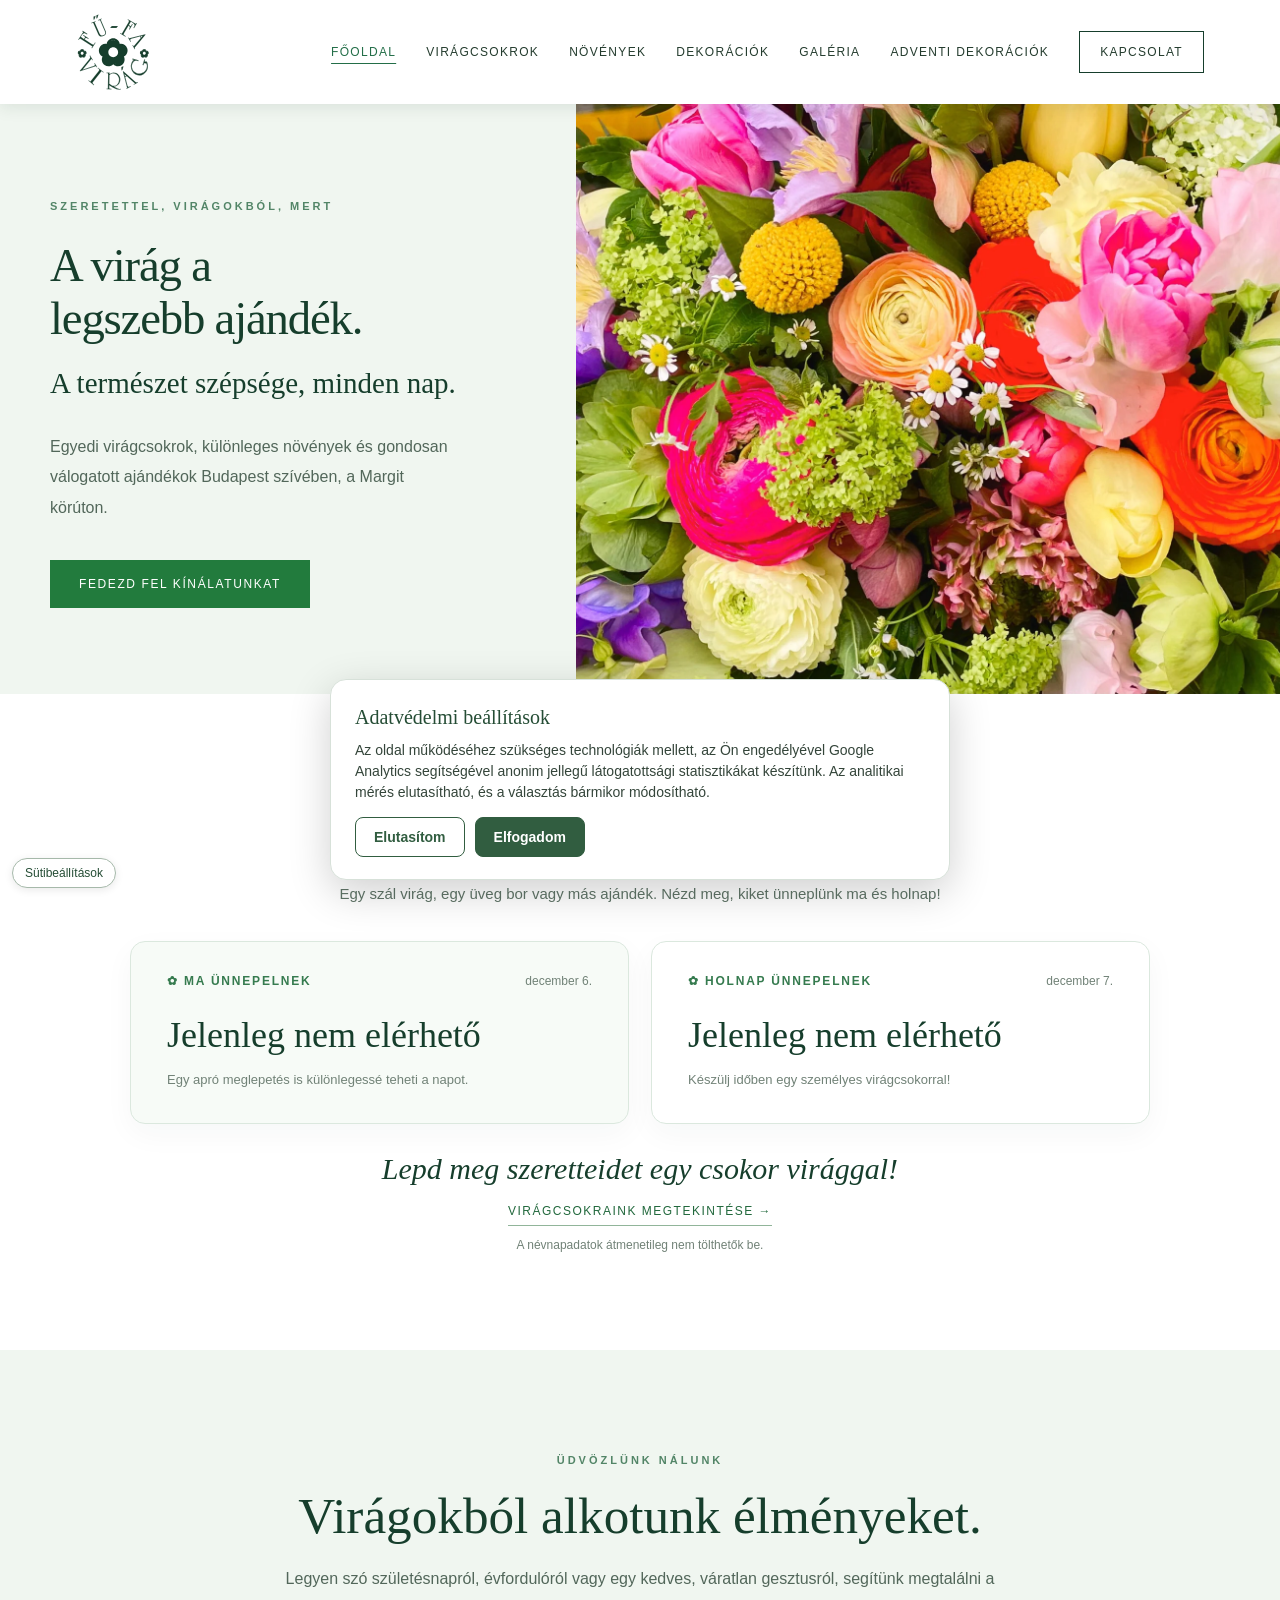
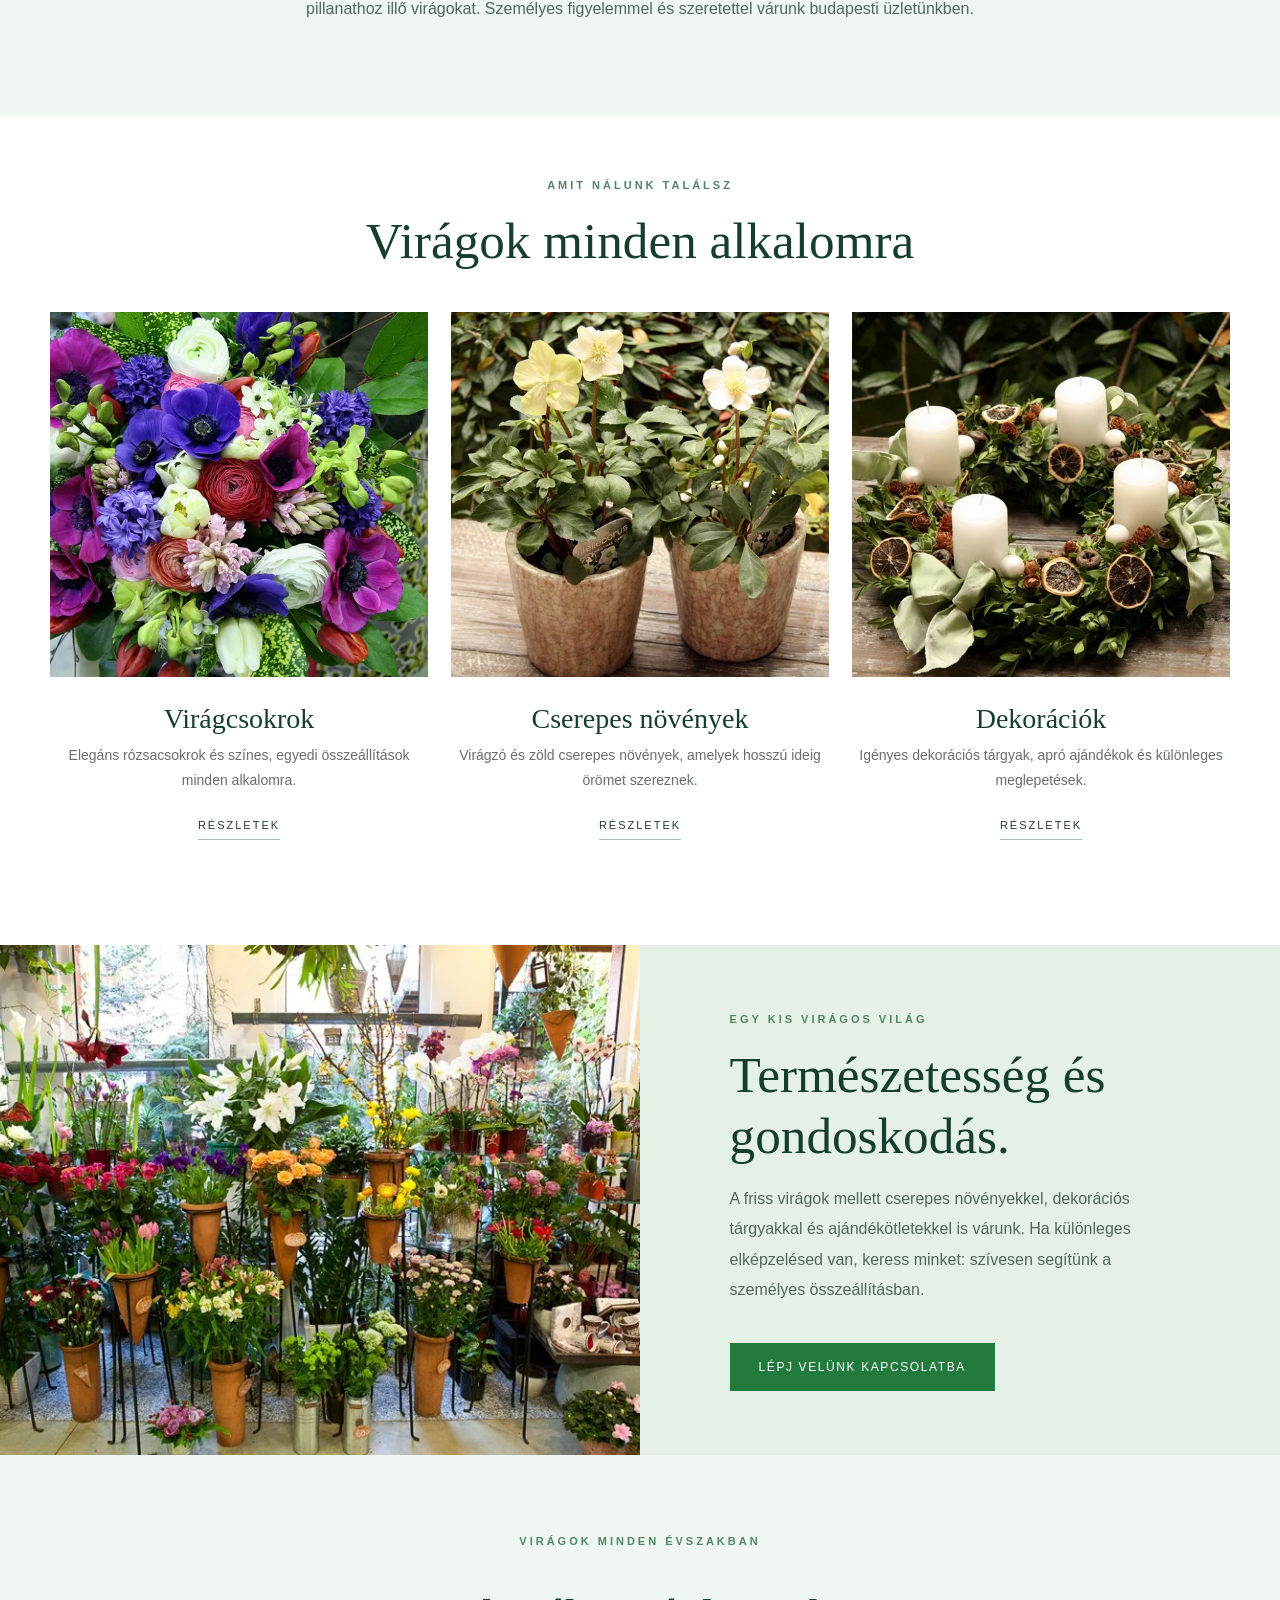
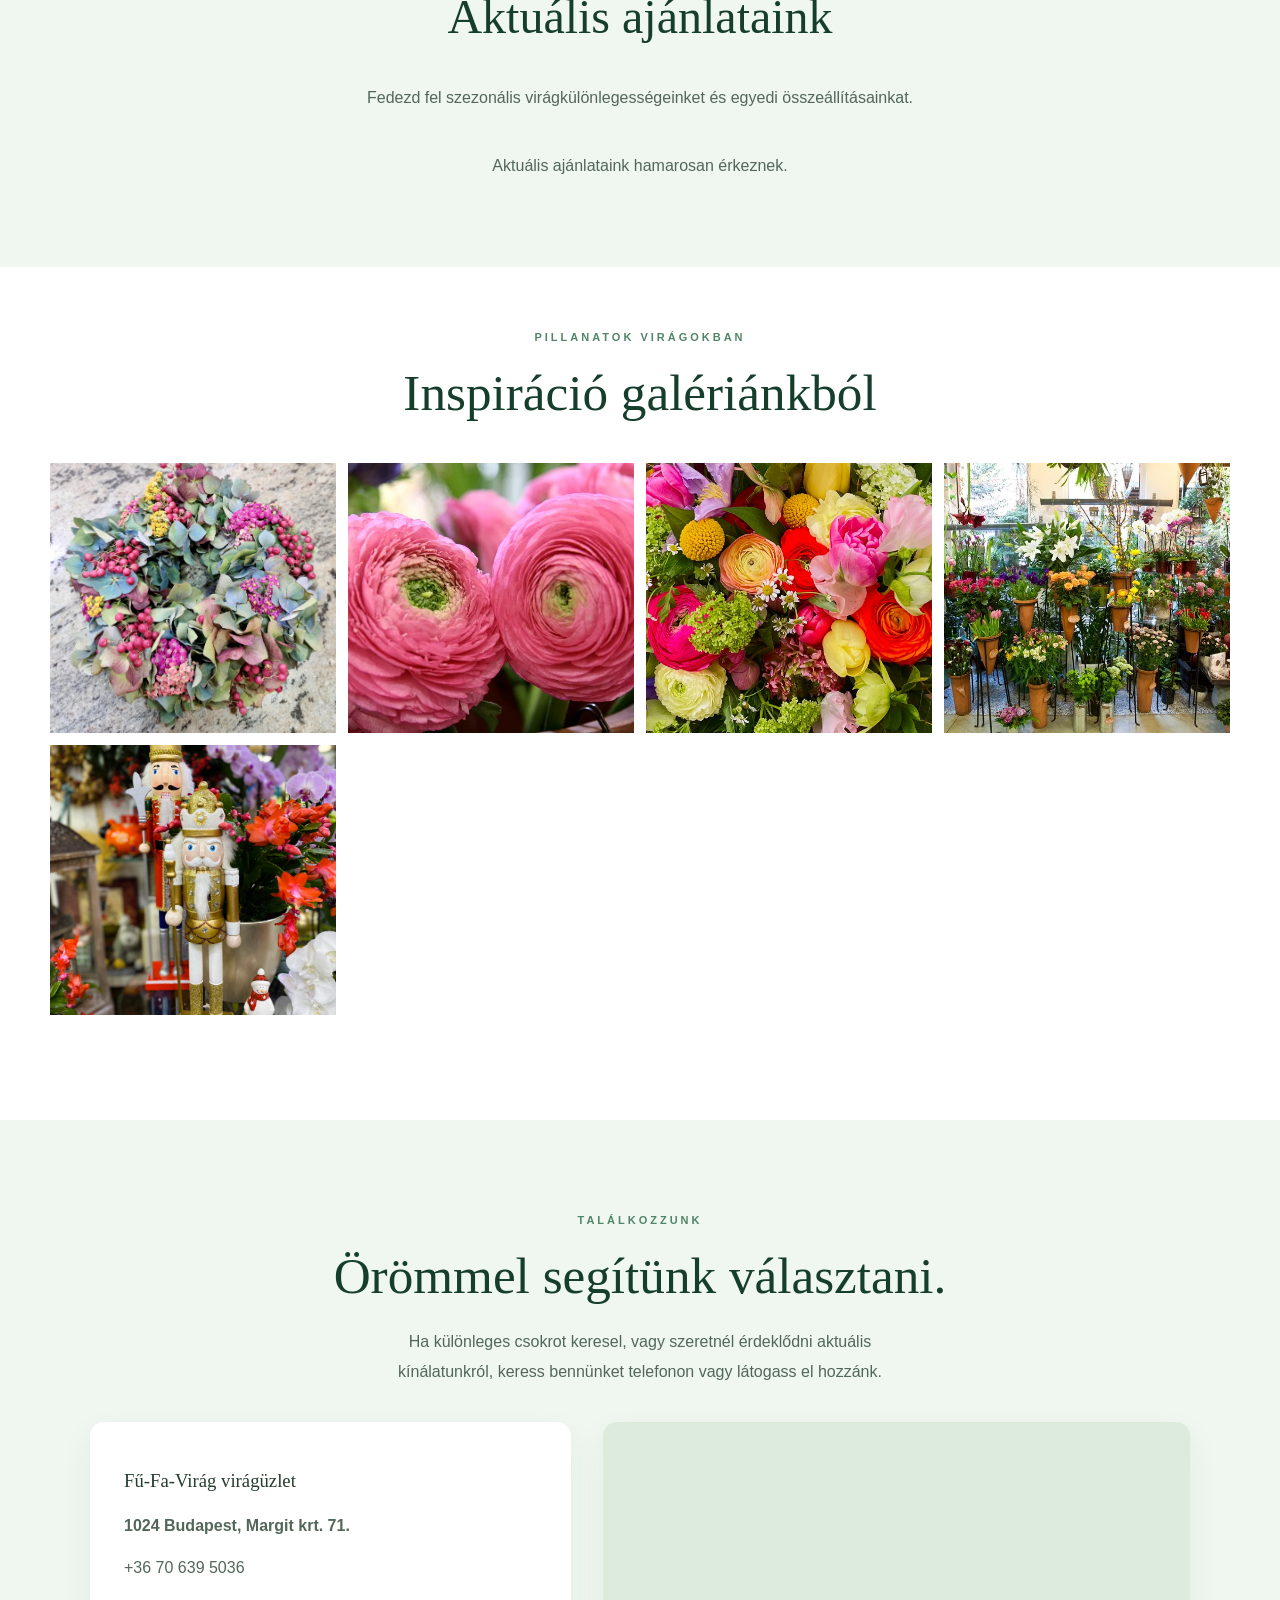
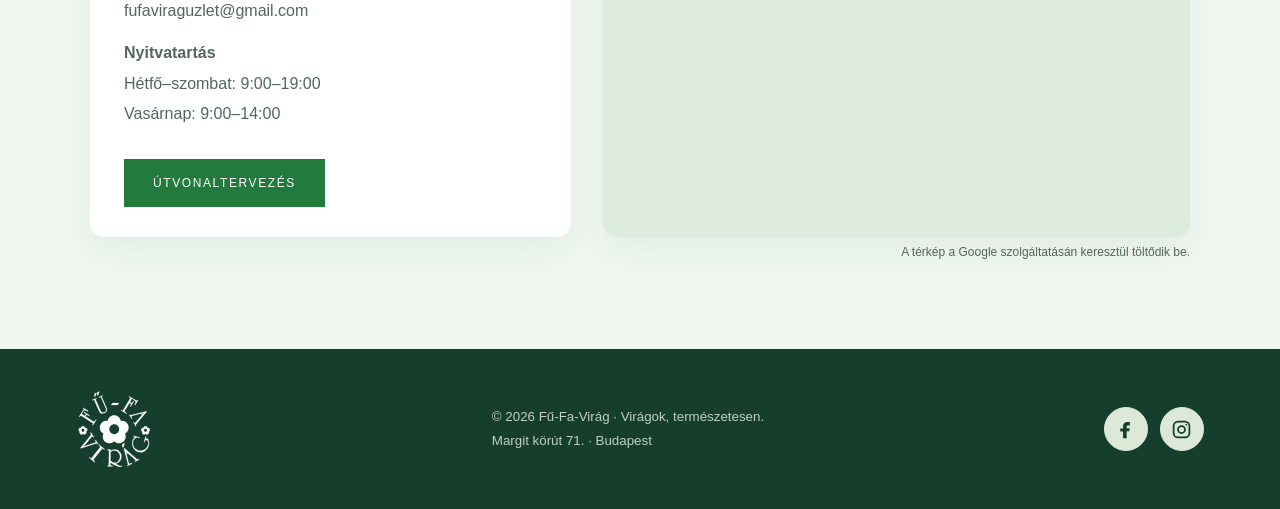
==== index.html @ 879b0e41 "Accept CMS root-relative image paths in gallery and offers" ====
<!DOCTYPE html>

<html lang="hu"><head><meta charset="utf-8"/><meta content="width=device-width,initial-scale=1" name="viewport"/><meta content="Virágüzlet Budapest II. kerületében, a Margit körút 71. alatt. Egyedi virágcsokrok, cserepes virágok és dekorációk a Fű-Fa-Virág üzletben." name="description"/><title>Virágüzlet Budapest II. kerület | Fű-Fa-Virág – Margit körút</title><link href="https://fufavirag.hu/" rel="canonical"/><meta content="index,follow,max-image-preview:large" name="robots"/><meta content="website" property="og:type"><meta content="hu_HU" property="og:locale"/><meta content="Fű-Fa-Virág" property="og:site_name"/><meta content="Virágüzlet Budapest II. kerület | Fű-Fa-Virág – Margit körút" property="og:title"/><meta content="Virágüzlet Budapest II. kerületében, a Margit körút 71. alatt. Egyedi virágcsokrok, cserepes virágok és dekorációk a Fű-Fa-Virág üzletben." property="og:description"/><meta content="https://fufavirag.hu/" property="og:url"/><meta content="https://fufavirag.hu/images/hero.webp" property="og:image"/><meta content="summary_large_image" name="twitter:card"/><style>
:root{--green:#163e2c;--deep:#102d21;--cream:#f7f5ee;--gold:#bda27b;--ink:#24352b}*{box-sizing:border-box}html{scroll-behavior:smooth}body{margin:0;background:var(--cream);color:var(--ink);font-family:Arial,Helvetica,sans-serif}h1,h2,h3{font-family:Georgia,'Times New Roman',serif;font-weight:400}a{color:inherit;text-decoration:none}.wrap{max-width:1180px;margin:auto;padding:0 26px}.top{background:var(--deep);color:#f5f2e9;text-align:center;padding:10px;font-size:11px;letter-spacing:2px;text-transform:uppercase}.nav{display:flex;align-items:center;justify-content:space-between;height:96px;gap:22px}.brand{display:flex;align-items:center;gap:14px}.brand img{height:78px;width:78px;object-fit:contain}.brand span{font-family:Georgia,serif;font-size:22px;letter-spacing:1px;color:var(--green)}.links{display:flex;gap:30px;align-items:center;font-size:12px;letter-spacing:1.3px;text-transform:uppercase}.links a:hover{color:#9b815f}.navcta{border:1px solid var(--green);padding:13px 20px}.hero{min-height:590px;display:grid;grid-template-columns:45% 55%;background:#e8e8dd}.hero-copy{padding:90px max(34px,calc((100vw - 1180px)/2)) 80px max(34px,calc((100vw - 1180px)/2));padding-right:35px;display:flex;flex-direction:column;justify-content:center}.eyebrow{font-size:11px;letter-spacing:3px;text-transform:uppercase;color:#9c805e;font-weight:bold}.hero h1{font-size:clamp(48px,5.3vw,78px);line-height:1.09;margin:25px 0;color:var(--green)}.hero p{line-height:1.9;max-width:410px;color:#5d675f}.btn{display:inline-block;background:var(--green);color:white;padding:17px 29px;font-size:12px;letter-spacing:1.6px;text-transform:uppercase;margin-top:22px;align-self:flex-start}.btn:hover{background:#295b41}.hero-photo{background:url('images/hero.webp') center 48%/cover no-repeat;min-height:590px}.intro{text-align:center;padding:100px 20px 75px;max-width:770px;margin:auto}.intro h2,.sectionhead h2,.about h2,.contact h2{font-size:clamp(36px,4vw,52px);line-height:1.2;color:var(--green);margin:17px 0}.intro p,.about p,.contact p{line-height:1.9;color:#647068}.sectionhead{text-align:center;margin-bottom:40px}.categories{display:grid;grid-template-columns:repeat(3,1fr);gap:23px}.category img{width:100%;height:365px;object-fit:cover}.category h3{font-size:28px;margin:22px 0 8px;color:var(--green)}.category p{font-size:14px;line-height:1.8;color:#667068;margin:0}.category{text-align:center}.category a{display:inline-block;font-size:11px;letter-spacing:2px;text-transform:uppercase;border-bottom:1px solid var(--gold);padding:16px 0 8px;margin-top:10px}.section{padding:60px 0 105px}.about{background:#e7ece5;display:grid;grid-template-columns:1fr 1fr;align-items:center}.about img{width:100%;height:510px;object-fit:cover}.about>div{padding:60px clamp(35px,7vw,125px)}.gallery{display:grid;grid-template-columns:repeat(4,1fr);gap:12px}.gallery img{width:100%;height:270px;object-fit:cover}.contact{background:#f4f0e7;text-align:center;padding:95px 20px}.contact p{max-width:550px;margin:20px auto}.footer{background:var(--deep);color:#e7e9e1;padding:42px 0}.foot{display:flex;align-items:center;justify-content:space-between;gap:20px}.foot img{width:76px;height:76px}.foot small{color:#c1cfc5;line-height:1.8}.mobile{display:none}@media(max-width:850px){.links{display:none}.mobile{display:block;font-size:12px;letter-spacing:1px}.nav{height:78px}.brand img{height:57px;width:57px}.brand span{font-size:19px}.hero{grid-template-columns:1fr}.hero-copy{padding:65px 28px}.hero-photo{min-height:400px;grid-row:1}.categories{grid-template-columns:1fr;gap:45px}.category img{height:360px}.about{grid-template-columns:1fr}.about img{height:350px}.about>div{padding:60px 28px}.gallery{grid-template-columns:repeat(2,1fr)}.gallery img{height:230px}.foot{flex-direction:column;text-align:center}.intro{padding:75px 25px 45px}}@media(max-width:480px){.hero-photo{min-height:310px}.hero h1{font-size:50px}.gallery img{height:160px}.category img{height:290px}}
.contact-details a:not(.btn){text-decoration:underline;text-decoration-color:var(--gold);text-underline-offset:4px}.contact-details .btn{margin-top:8px}.brand img{width:auto;max-width:190px;height:76px}.nav{height:104px}.mobile-menu{display:none}@media(max-width:850px){.mobile-menu{display:block}.mobile{display:none}.mobile-menu summary{cursor:pointer;list-style:none;font-size:13px;letter-spacing:1px;border:1px solid #cad5cb;padding:11px 15px}.mobile-menu summary::-webkit-details-marker{display:none}.mobile-menu .menu-items{position:absolute;right:20px;top:75px;background:#f7f5ee;border:1px solid #d5ddd4;z-index:5;box-shadow:0 14px 24px #102d211c;display:flex;flex-direction:column;padding:18px;gap:18px;font-size:13px;min-width:180px}.brand img{height:63px;max-width:160px}}

/* V4: fehér és lágy zöld arculat */
:root{--cream:#ffffff;--gold:#9bbba0;--ink:#243c2e}
body{background:#ffffff}
header.nav{background:#ffffff}
.hero{background:#f0f6f0}
.hero-copy{background:#f0f6f0}
.eyebrow{color:#528567}
.hero p,.intro p,.about p,.contact p{color:#52675a}
.intro{background:#ffffff}
.section{background:#ffffff}
.about{background:#e5f0e6}
.contact{background:#eff7f0}
.category a{border-bottom-color:#a1c5aa}
.links a:hover{color:#227b3d}
.mobile-menu .menu-items{background:#ffffff}
.btn{background:#227b3d}
.btn:hover{background:#195e30}
.footer{background:#163e2c}

/* V6: kapcsolat és térkép */
.contact{padding:90px 24px;background:#eff7f0}
.contact-layout{max-width:1100px;margin:34px auto 0;display:grid;grid-template-columns:minmax(290px,.9fr) minmax(360px,1.1fr);gap:32px;text-align:left;align-items:stretch}
.contact-card{background:#fff;padding:30px 34px;border-radius:14px;box-shadow:0 12px 35px rgba(22,62,44,.06)}
.contact-card p{margin:12px 0;max-width:none}.contact-card .btn{margin-top:18px}
.map-frame{overflow:hidden;min-height:390px;border-radius:14px;background:#dcebdc;box-shadow:0 12px 35px rgba(22,62,44,.06)}
.map-frame iframe{display:block;width:100%;height:100%;min-height:390px;border:0}
.map-caption{font-size:12px;color:#52675a;margin:8px auto 0;max-width:1100px;text-align:right}
@media(max-width:800px){.contact-layout{grid-template-columns:1fr}.map-frame,.map-frame iframe{min-height:320px}.contact-card{padding:25px}.map-caption{text-align:left}}

/* V11: közösségi kapcsolatok */
.social-links{display:flex;align-items:center;gap:12px;flex-wrap:wrap}
.social-links .social-icon{width:44px;height:44px;border:1px solid #dce9d8;border-radius:50%;display:inline-flex;align-items:center;justify-content:center;background:#dce9d8;color:#163e2c;transition:background .2s,border-color .2s,transform .2s}
.social-links a.social-icon:hover,.social-links a.social-icon:focus-visible{background:#f4faf1;border-color:#f4faf1;transform:translateY(-2px)}
.social-links svg{width:21px;height:21px;fill:currentColor}.social-links .social-pending{opacity:.75;cursor:default}.social-links .social-pending svg{fill:none;stroke:currentColor;stroke-width:1.9;stroke-linecap:round;stroke-linejoin:round}
@media(max-width:850px){.social-links{justify-content:center}}
</style><style>.season-section{background:#f0f6f0;padding:76px 0;text-align:center}.season-section h2{font-size:clamp(32px,4vw,48px);color:#163e2c;font-weight:400}.season-list{display:grid;grid-template-columns:repeat(auto-fit,minmax(240px,1fr));gap:22px;margin-top:30px;text-align:left}.season-item{background:white;border-radius:12px;overflow:hidden;box-shadow:0 8px 24px #163e2c10}.season-item img{width:100%;height:230px;object-fit:cover}.season-item .copy{padding:22px}.season-item h3{font-size:25px;color:#163e2c;margin:0 0 10px}.season-item p{font-size:14px;line-height:1.7;color:#52675a;margin:0}.season-empty{grid-column:1/-1;text-align:center;color:#52675a}.season-subtitle{color:#52675a;line-height:1.7;max-width:650px;margin:0 auto 25px}</style><script type="application/ld+json">{"@context":"https://schema.org","@type":"Florist","name":"Fű-Fa-Virág","url":"https://fufavirag.hu/","image":"https://fufavirag.hu/images/hero.webp","telephone":"+36 70 639 5036","email":"fufaviraguzlet@gmail.com","address":{"@type":"PostalAddress","streetAddress":"Margit körút 71.","addressLocality":"Budapest","postalCode":"1024","addressCountry":"HU"},"openingHoursSpecification":[{"@type":"OpeningHoursSpecification","dayOfWeek":["Monday","Tuesday","Wednesday","Thursday","Friday","Saturday"],"opens":"09:00","closes":"19:00"},{"@type":"OpeningHoursSpecification","dayOfWeek":"Sunday","opens":"09:00","closes":"14:00"}]}</script><style>
/* V14: accessible persistent navigation */
html{scroll-padding-top:118px}body{overflow-x:hidden}
header.nav{position:sticky;top:0;z-index:1000;background:#fff;box-shadow:0 3px 16px rgba(16,45,33,.10);max-width:none;padding-left:max(26px,calc((100vw - 1180px)/2 + 26px));padding-right:max(26px,calc((100vw - 1180px)/2 + 26px))}
header.nav .links a[aria-current="page"]{color:#236e48;text-decoration:underline;text-underline-offset:7px}
.mobile-menu{position:relative}.mobile-menu .menu-items{top:calc(100% + 8px);right:0;max-height:calc(100dvh - 100px);overflow:auto}
.mobile-menu .menu-items a{padding:4px 2px}
.page-hero{background:#edf3ed;text-align:center;padding:75px 24px 65px}.page-hero h1{color:#163e2c;font-size:clamp(40px,5vw,65px);margin:15px 0}.page-hero p{max-width:690px;margin:0 auto;line-height:1.8;color:#52675a}
.page-body{padding-top:70px;padding-bottom:100px}.page-grid{display:grid;grid-template-columns:repeat(2,minmax(0,1fr));gap:30px;align-items:center;margin:0 0 70px}.page-grid img{width:100%;height:390px;object-fit:cover}.page-grid h2{font-size:clamp(30px,4vw,44px);color:#163e2c}.page-grid p{line-height:1.9;color:#52675a}.page-note{background:#e7ece5;padding:35px;margin-top:30px;text-align:center;line-height:1.8}
@media(max-width:850px){html{scroll-padding-top:90px}header.nav{padding-left:20px;padding-right:20px}.page-grid{grid-template-columns:1fr}.page-grid img{height:300px}.page-hero{padding:55px 22px}.page-body{padding-top:45px}}
</style><link href="/favicon-48.png" rel="icon" type="image/png" sizes="48x48"/><link href="/favicon.svg" rel="icon" type="image/svg+xml"/><link href="/favicon.ico" rel="icon" sizes="any"/><link href="/apple-touch-icon.png" rel="apple-touch-icon"/>
<link href="/assets/analytics-consent-v33.css" rel="stylesheet"/>
<script defer="" src="/assets/analytics-consent-v33.js"></script>
<style>

/* V35 – nyitó üzenet és finomított tipográfiai hierarchia */
.hero h1{font-size:clamp(43px,4.9vw,70px);line-height:1.11;margin:25px 0 14px}
/* V39: a másodlagos üzenet a főcím és a leírás közötti méretet kap */
.hero .hero-subheading{font-family:Georgia,'Times New Roman',serif;font-weight:400;font-size:clamp(29px,2.25vw,32px);line-height:1.3;color:var(--green);margin:12px 0 22px}
@media(max-width:480px){.hero h1{font-size:clamp(40px,10vw,49px)}.hero .hero-subheading{font-size:clamp(23px,5.8vw,25px);line-height:1.35;margin:14px 0 20px}}
/* Névnapkalendárium */
.nameday{background:#fff;padding:82px 20px 86px;text-align:center}.nameday .nd-wrap{max-width:1020px;margin:auto}.nameday h2{font-family:Georgia,serif;font-size:clamp(34px,4vw,48px);font-weight:400;color:#163e2c;margin:16px 0}.nameday .nd-lead{color:#607568;font-size:15px;line-height:1.7;margin:0 auto 34px;max-width:610px}.nd-cards{display:grid;grid-template-columns:1fr 1fr;gap:22px;text-align:left}.nd-card{border:1px solid #dbe8de;border-radius:15px;padding:32px 36px;background:#f7fbf7;box-shadow:0 10px 30px rgba(22,62,44,.04)}.nd-card.tomorrow{background:#fff}.nd-kicker{display:flex;justify-content:space-between;align-items:center;gap:12px;color:#367b4f;font-size:12px;font-weight:bold;letter-spacing:1.8px;text-transform:uppercase}.nd-date{color:#718277;font-size:12px;font-weight:normal;letter-spacing:0;text-transform:none}.nd-name{font-family:Georgia,serif;font-size:clamp(27px,3vw,36px);line-height:1.3;color:#163e2c;margin:24px 0 12px}.nd-small{font-size:13px;color:#718277;line-height:1.6}.nd-footer{margin-top:28px;color:#52675a;font-size:14px}.nd-link{display:inline-block;margin-top:18px;color:#21683c;border-bottom:1px solid #91b59a;padding-bottom:7px;font-size:12px;letter-spacing:1.5px;text-transform:uppercase}.nd-footer{font-family:Georgia,serif;font-style:italic;font-size:clamp(22px,3vw,30px);color:#163e2c}.nd-status{margin-top:12px;color:#718277;font-size:12px}@media(max-width:650px){.nameday{padding:65px 22px}.nd-cards{grid-template-columns:1fr;gap:14px}.nd-card{padding:27px 25px}}

/* V36: teljes szélességű, lágy zöld bemutatkozó háttér */
.intro{position:relative;isolation:isolate;background:transparent}
.intro::before{content:"";position:absolute;top:0;bottom:0;left:50%;width:100vw;transform:translateX(-50%);background:#f0f6f0;z-index:-1}

/* V38: balanced two-line hero slogan on desktop and mobile */
.hero h1{font-size:clamp(32px,3.65vw,55px);line-height:1.13;letter-spacing:-.025em;margin:25px 0 14px}
.hero-title-second{white-space:nowrap}
@media(max-width:850px){.hero h1{font-size:clamp(29px,7.8vw,48px)}}
@media(max-width:480px){.hero h1{font-size:clamp(27px,8vw,38px);letter-spacing:-.035em}}

/* V40 – finomabb függőleges ritmus a nyitó szövegek között; a betűméretek változatlanok */
.hero-copy > h1{margin-top:27px;margin-bottom:0}
.hero-copy > .hero-subheading{margin-top:21px;margin-bottom:0}
.hero-copy > p{margin-top:29px;margin-bottom:0}
.hero-copy > .btn{margin-top:37px}
@media(max-width:850px){
  .hero-copy > h1{margin-top:23px;margin-bottom:0}
  .hero-copy > .hero-subheading{margin-top:18px;margin-bottom:0}
  .hero-copy > p{margin-top:24px;margin-bottom:0}
  .hero-copy > .btn{margin-top:30px}
}
</style></meta><link rel="stylesheet" href="assets/seasonal-filter-v42.css"/>
</head><body><header class="wrap nav"><a class="brand" href="/"><img alt="Fű-Fa-Virág új, sötétzöld vektoros logó" src="images/logo.svg"/></a><nav class="links"><a aria-current="page" href="/">Főoldal</a><a href="viragcsokrok.html">Virágcsokrok</a><a href="novenyek.html">Növények</a><a href="dekoraciok.html">Dekorációk</a><a href="galeria.html">Galéria</a><a href="adventi-dekoraciok.html">Adventi dekorációk</a><a class="navcta" href="kapcsolat.html">Kapcsolat</a></nav><details class="mobile-menu"><summary>MENÜ ☰</summary><div class="menu-items"><a aria-current="page" href="/">Főoldal</a><a href="viragcsokrok.html">Virágcsokrok</a><a href="novenyek.html">Növények</a><a href="dekoraciok.html">Dekorációk</a><a href="galeria.html">Galéria</a><a href="adventi-dekoraciok.html">Adventi dekorációk</a><a href="kapcsolat.html">Kapcsolat</a></div></details></header><main><section class="hero" id="kezdolap"><div class="hero-copy"><span class="eyebrow">Szeretettel, virágokból, mert</span><h1>A virág a<br/><span class="hero-title-second">legszebb ajándék.</span></h1><h2 class="hero-subheading">A természet szépsége, minden nap.</h2><p>Egyedi virágcsokrok, különleges növények és gondosan válogatott ajándékok Budapest szívében, a Margit körúton.</p><a class="btn" href="viragcsokrok.html">Fedezd fel kínálatunkat</a></div><div aria-label="Színes virágcsokor a Fű-Fa-Virág kínálatából" class="hero-photo" role="img"></div></section><section aria-labelledby="nd-heading" class="nameday"><div class="nd-wrap"><span class="eyebrow">Egy kedves alkalom minden nap</span><h2 id="nd-heading">Névnapkalendárium</h2><p class="nd-lead">Egy szál virág, egy üveg bor vagy más ajándék. Nézd meg, kiket ünneplünk ma és holnap!</p><div class="nd-cards"><article class="nd-card"><div class="nd-kicker"><span>✿ Ma ünnepelnek</span><span class="nd-date" id="nd-today-date"></span></div><div class="nd-name" id="nd-today-name">Névnap</div><div class="nd-small">Egy apró meglepetés is különlegessé teheti a napot.</div></article><article class="nd-card tomorrow"><div class="nd-kicker"><span>✿ Holnap ünnepelnek</span><span class="nd-date" id="nd-tomorrow-date"></span></div><div class="nd-name" id="nd-tomorrow-name">Névnap</div><div class="nd-small">Készülj időben egy személyes virágcsokorral!</div></article></div><div class="nd-footer">Lepd meg szeretteidet egy csokor virággal!</div><a class="nd-link" href="viragcsokrok.html">Virágcsokraink megtekintése →</a><p aria-live="polite" class="nd-status" id="nd-status" role="status"></p></div></section><section class="intro" id="rolunk"><span class="eyebrow">Üdvözlünk nálunk</span><h2>Virágokból alkotunk élményeket.</h2><p>Legyen szó születésnapról, évfordulóról vagy egy kedves, váratlan gesztusról, segítünk megtalálni a pillanathoz illő virágokat. Személyes figyelemmel és szeretettel várunk budapesti üzletünkben.</p></section><section class="section wrap" id="kinalat"><div class="sectionhead"><span class="eyebrow">Amit nálunk találsz</span><h2>Virágok minden alkalomra</h2></div><div class="categories"><article class="category"><img alt="Színes alkalmi virágcsokor" src="images/bouquet.webp"/><h3>Virágcsokrok</h3><p>Elegáns rózsacsokrok és színes, egyedi összeállítások minden alkalomra.</p><a href="viragcsokrok.html">Részletek</a></article><article class="category"><img alt="Cserepes növények" src="images/plants.webp"/><h3>Cserepes növények</h3><p>Virágzó és zöld cserepes növények, amelyek hosszú ideig örömet szereznek.</p><a href="novenyek.html">Részletek</a></article><article class="category"><img alt="Egyedi dekoráció" src="images/decor.webp"/><h3>Dekorációk</h3><p>Igényes dekorációs tárgyak, apró ajándékok és különleges meglepetések.</p><a href="dekoraciok.html">Részletek</a></article></div></section><section class="about"><img alt="A virágüzlet belső tere" src="images/gallery3.webp"/><div><span class="eyebrow">Egy kis virágos világ</span><h2>Természetesség és gondoskodás.</h2><p>A friss virágok mellett cserepes növényekkel, dekorációs tárgyakkal és ajándékötletekkel is várunk. Ha különleges elképzelésed van, keress minket: szívesen segítünk a személyes összeállításban.</p><a class="btn" href="kapcsolat.html">Lépj velünk kapcsolatba</a></div></section><section class="season-section" id="aktualis"><div class="wrap"><span class="eyebrow" id="offers-eyebrow">Virágok minden évszakban</span><h2 id="offers-heading">Aktuális ajánlataink</h2><p class="season-subtitle" id="offers-subtitle">Fedezd fel szezonális összeállításainkat.</p><div class="season-list" id="season-list"><p>Hamarosan friss ajánlatokkal jelentkezünk.</p></div></div></section><section class="section wrap" id="galeria"><div class="sectionhead"><span class="eyebrow">Pillanatok virágokban</span><h2>Inspiráció galériánkból</h2></div><div class="gallery" id="gallery-items"><img alt="Virágos koszorú" src="images/gallery1.webp"/><img alt="Rózsaszín virágok" src="images/gallery2.webp"/><img alt="Színes virágcsokor" src="images/gallery4.webp"/><img alt="Virágüzletünk" src="images/gallery3.webp"/></div></section><section class="contact" id="kapcsolat"><span class="eyebrow">Találkozzunk</span><h2>Örömmel segítünk választani.</h2><p>Ha különleges csokrot keresel, vagy szeretnél érdeklődni aktuális kínálatunkról, keress bennünket telefonon vagy látogass el hozzánk.</p><div class="contact-layout"><div class="contact-card"><h3>Fű-Fa-Virág virágüzlet</h3><p><strong>1024 Budapest, Margit krt. 71.</strong></p><p><a href="tel:+36706395036">+36 70 639 5036</a></p><p><a href="mailto:fufaviraguzlet@gmail.com">fufaviraguzlet@gmail.com</a></p><p><strong>Nyitvatartás</strong><br/>Hétfő–szombat: 9:00–19:00<br>Vasárnap: 9:00–14:00</br></p><a class="btn" href="https://www.google.com/maps/search/?api=1&amp;query=1024+Budapest+Margit+krt+71" rel="noopener noreferrer" target="_blank">Útvonaltervezés</a></div><div class="map-frame"><iframe allowfullscreen="" loading="lazy" referrerpolicy="no-referrer-when-downgrade" src="https://www.google.com/maps?q=1024%20Budapest%2C%20Margit%20k%C3%B6r%C3%BAt%2071&amp;output=embed" title="Fű-Fa-Virág virágüzlet elhelyezkedése a Google Térképen"></iframe></div></div><div class="map-caption">A térkép a Google szolgáltatásán keresztül töltődik be.</div></section></main><footer class="footer"><div class="wrap foot"><img alt="Fű-Fa-Virág fehér logó" src="images/logo-white.svg"/><small>© 2026 Fű-Fa-Virág · Virágok, természetesen.<br/>Margit körút 71. · Budapest</small><nav aria-label="Közösségi oldalaink" class="social-links"><a aria-label="Fű-Fa-Virág a Facebookon" class="social-icon" href="https://www.facebook.com/share/19NPHHv8TU/" rel="noopener noreferrer" target="_blank" title="Facebook"><svg aria-hidden="true" viewbox="0 0 24 24"><path d="M14.5 3.5c-3.5 0-5.3 1.8-5.3 5.2v2.1H6v3.5h3.2V22h4.1v-7.9h3l.5-3.5h-3.5V9c0-1.1.4-1.6 1.7-1.6h2V3.5h-2.5Z"></path></svg></a><a aria-label="Fű-Fa-Virág az Instagramon" class="social-icon" href="https://www.instagram.com/fufavirag/" rel="noopener noreferrer" target="_blank" title="Instagram – Fű-Fa-Virág"><svg aria-hidden="true" fill="none" stroke="currentColor" stroke-linecap="round" stroke-linejoin="round" stroke-width="2" viewbox="0 0 24 24"><rect fill="none" height="18" rx="5" width="18" x="3" y="3"></rect><circle cx="12" cy="12" fill="none" r="4"></circle><circle cx="17.5" cy="6.5" fill="currentColor" r="1" stroke="none"></circle></svg></a></nav></div></footer><script>
// A tartalom külön JSON fájlokból érkezik. Nem használunk innerHTML-t a szerkesztett szövegekhez.
(function(){
 const safeImage = path => typeof path === 'string' && /^\/?images\/[a-zA-Z0-9_./-]+\.(webp|png|jpg|jpeg)$/i.test(path) && !path.includes('..');
 const el=(tag,cls,text)=>{const n=document.createElement(tag);if(cls)n.className=cls;if(text)n.textContent=text;return n};
 fetch('content/gallery.json', {cache:'no-store'}).then(r=>{if(!r.ok)throw Error('gallery');return r.json()}).then(data=>{
   if(!data||!Array.isArray(data.items))return;const parent=document.getElementById('gallery-items');const fragment=document.createDocumentFragment();
   data.items.slice(0,16).forEach(item=>{if(!safeImage(item.image))return;const img=el('img');img.src=item.image;img.alt=String(item.alt||'Virágkompozíció');img.loading='lazy';fragment.appendChild(img)});
   if(fragment.childNodes.length)parent.replaceChildren(fragment);
 }).catch(()=>{});
 fetch('content/offers.json', {cache:'no-store'}).then(r=>{if(!r.ok)throw Error('offers');return r.json()}).then(data=>{
   if(!data||!Array.isArray(data.items))return;const section=document.getElementById('aktualis');section.hidden=(data.visible===false);if(data.visible===false){document.querySelectorAll('a[href="#aktualis"]').forEach(a=>a.hidden=true);return;}document.getElementById('offers-eyebrow').textContent=String(data.eyebrow||'Virágok minden évszakban');document.getElementById('offers-heading').textContent=String(data.heading||'Aktuális ajánlataink');const subtitle=document.getElementById('offers-subtitle');subtitle.textContent=String(data.subtitle||'');subtitle.hidden=!subtitle.textContent;const parent=document.getElementById('season-list');const fragment=document.createDocumentFragment();
   data.items.filter(item=>item.published===true).slice(0,6).forEach(item=>{
     const card=el('article','season-item');if(safeImage(item.image)){const img=el('img');img.src=item.image;img.alt=String(item.title||'Virágok');img.loading='lazy';card.appendChild(img)}
     const copy=el('div','copy');copy.appendChild(el('h3','',String(item.title||'')));copy.appendChild(el('p','',String(item.description||'')));card.appendChild(copy);fragment.appendChild(card);
   });
   if(fragment.childNodes.length)parent.replaceChildren(fragment);else parent.replaceChildren(el('p','season-empty','Aktuális ajánlataink hamarosan érkeznek.'));
 }).catch(()=>{});
})();
</script><script defer="" src="assets/nevnap-v34.js"></script><script src="assets/seasonal-filter-v42.js"></script></body></html>
---- assets/analytics-consent-v33.css ----
/* Fű-Fa-Virág: adatvédelmi választás */
.ffv-consent-panel{position:fixed;z-index:2147483640;bottom:20px;left:20px;right:20px;max-width:620px;margin:auto;background:#fff;color:#26372d;border:1px solid #d7e1d9;border-radius:16px;box-shadow:0 12px 42px rgba(0,0,0,.19);padding:22px 24px;font:inherit;line-height:1.5}
.ffv-consent-panel[hidden]{display:none!important}
.ffv-consent-panel h2{font-size:20px;margin:0 0 8px;color:#254d35}
.ffv-consent-panel p{font-size:14px;margin:0 0 14px;color:#34453a}
.ffv-consent-actions{display:flex;gap:10px;flex-wrap:wrap}
.ffv-consent-actions button{cursor:pointer;border-radius:8px;padding:11px 18px;font-size:14px;font-weight:600;border:1px solid #315d40;background:white;color:#315d40}
.ffv-consent-actions button.ffv-accept{background:#315d40;color:white}
.ffv-consent-settings{position:fixed;z-index:2147483630;bottom:12px;left:12px;border:1px solid #a6b9aa;border-radius:50px;background:white;color:#254d35;font-size:12px;padding:7px 12px;cursor:pointer;box-shadow:0 2px 8px rgba(0,0,0,.09)}
@media(max-width:640px){.ffv-consent-panel{left:10px;right:10px;bottom:12px;padding:18px}.ffv-consent-actions button{flex:1 1 130px}}
---- assets/seasonal-filter-v42.css ----
/* V42 */
.v18-product[hidden], a[hidden]{display:none!important}.v42-empty{padding:2rem 0;text-align:center;color:#607267}.v42-test-date{position:fixed;bottom:12px;left:12px;z-index:9999;background:#21583f;color:white;border-radius:8px;padding:7px 12px;font:13px system-ui;box-shadow:0 2px 12px #0003}
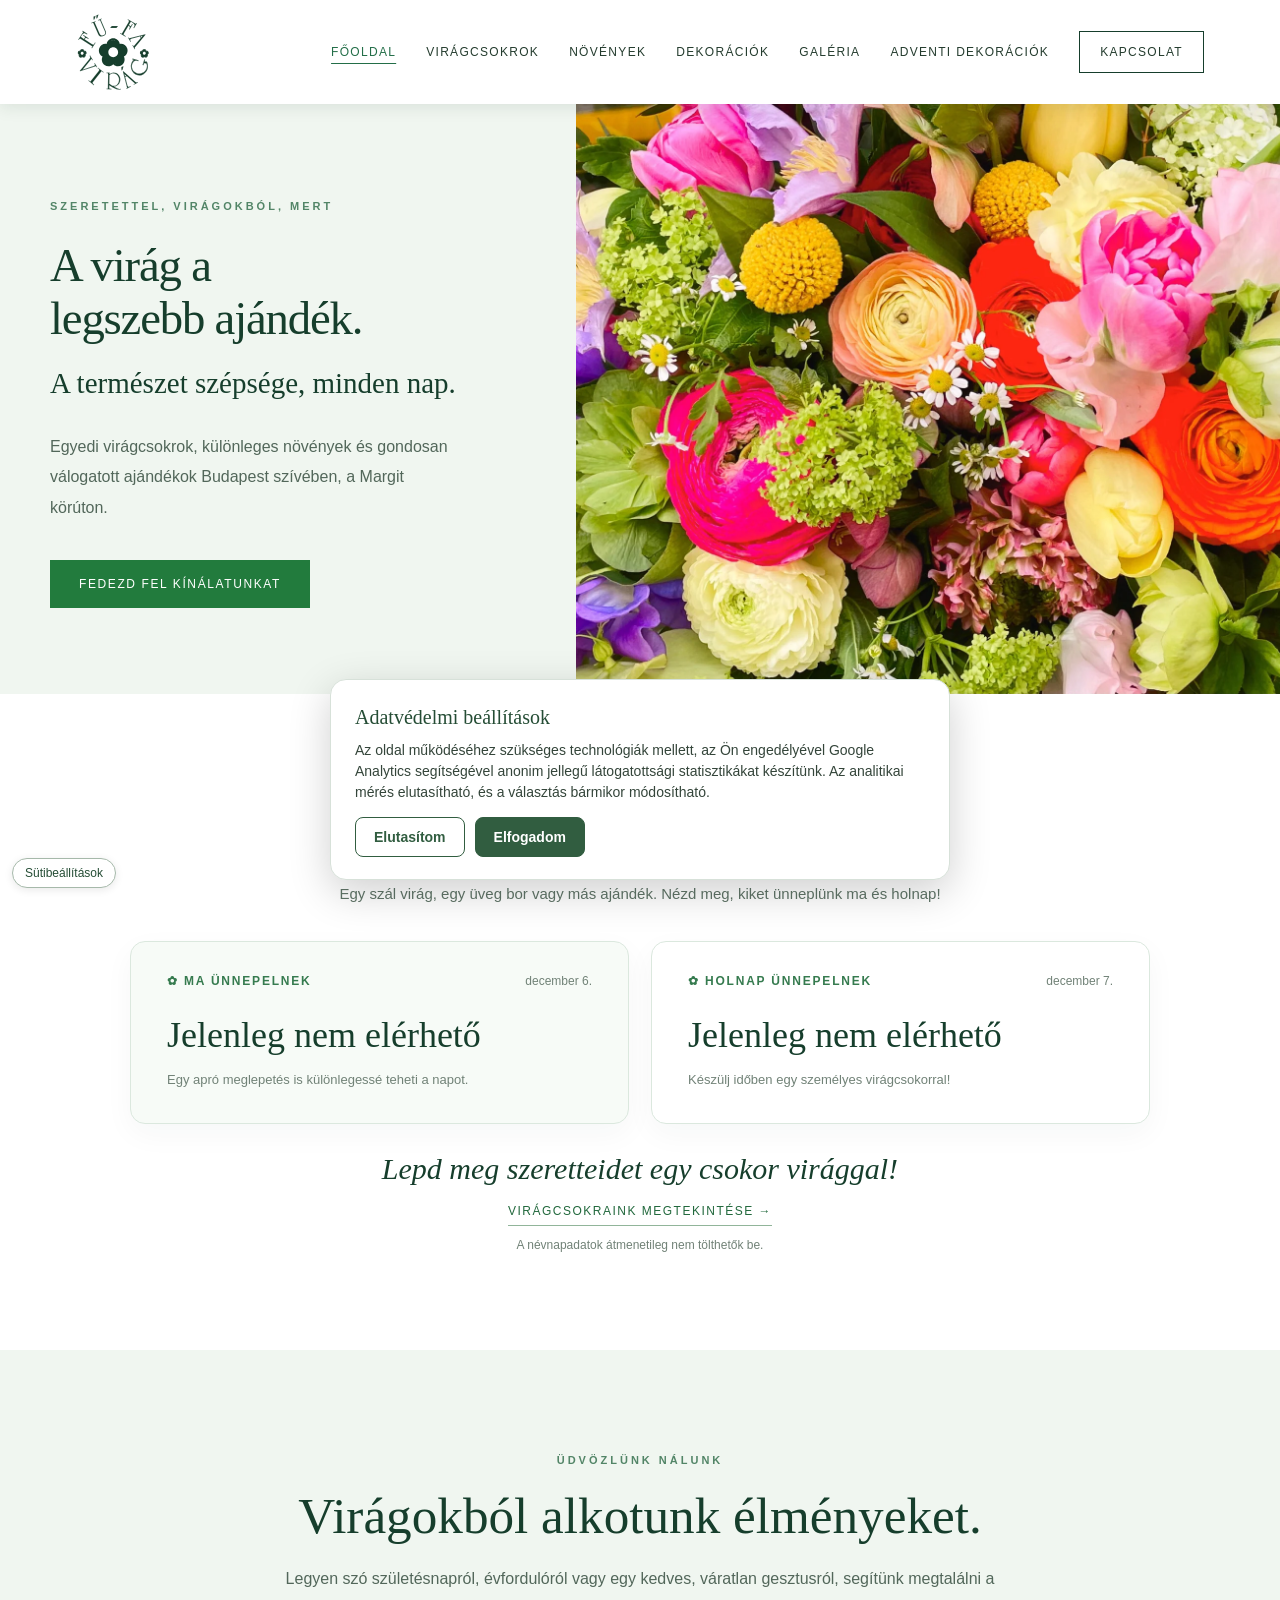
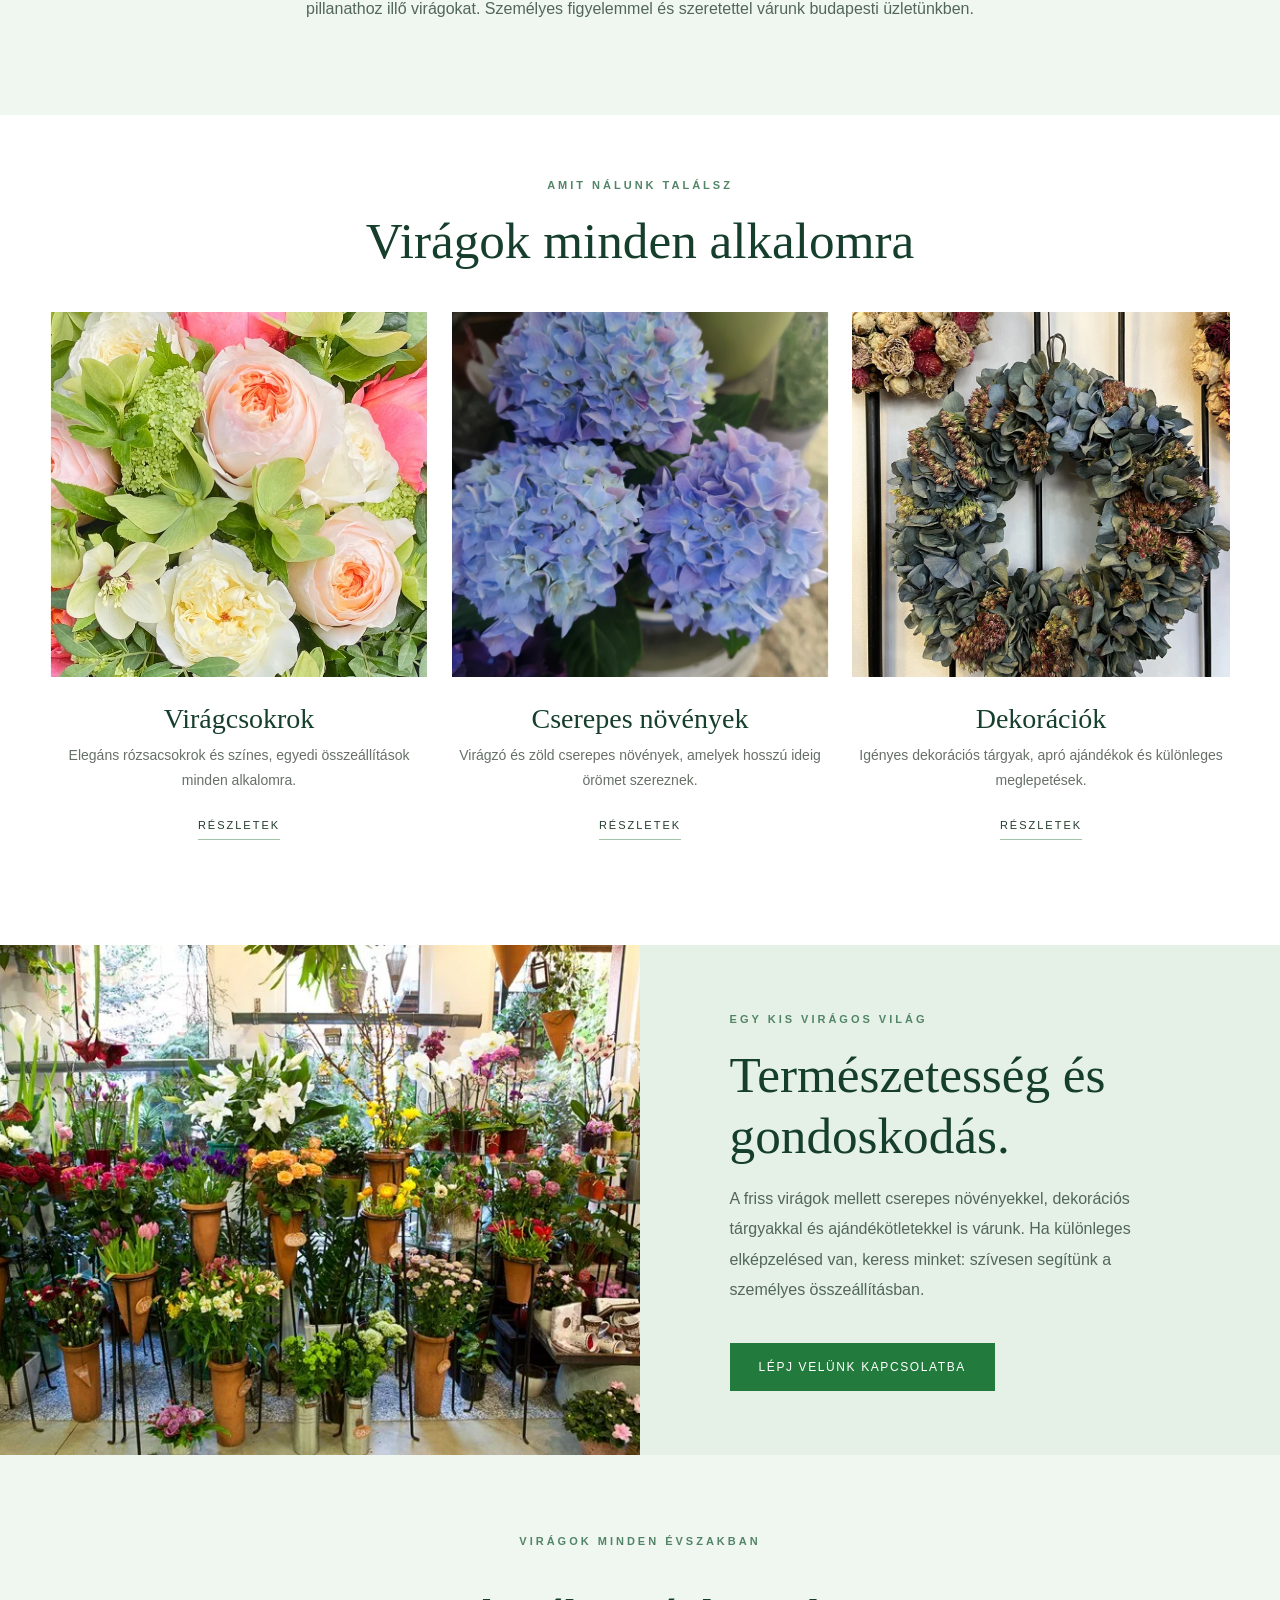
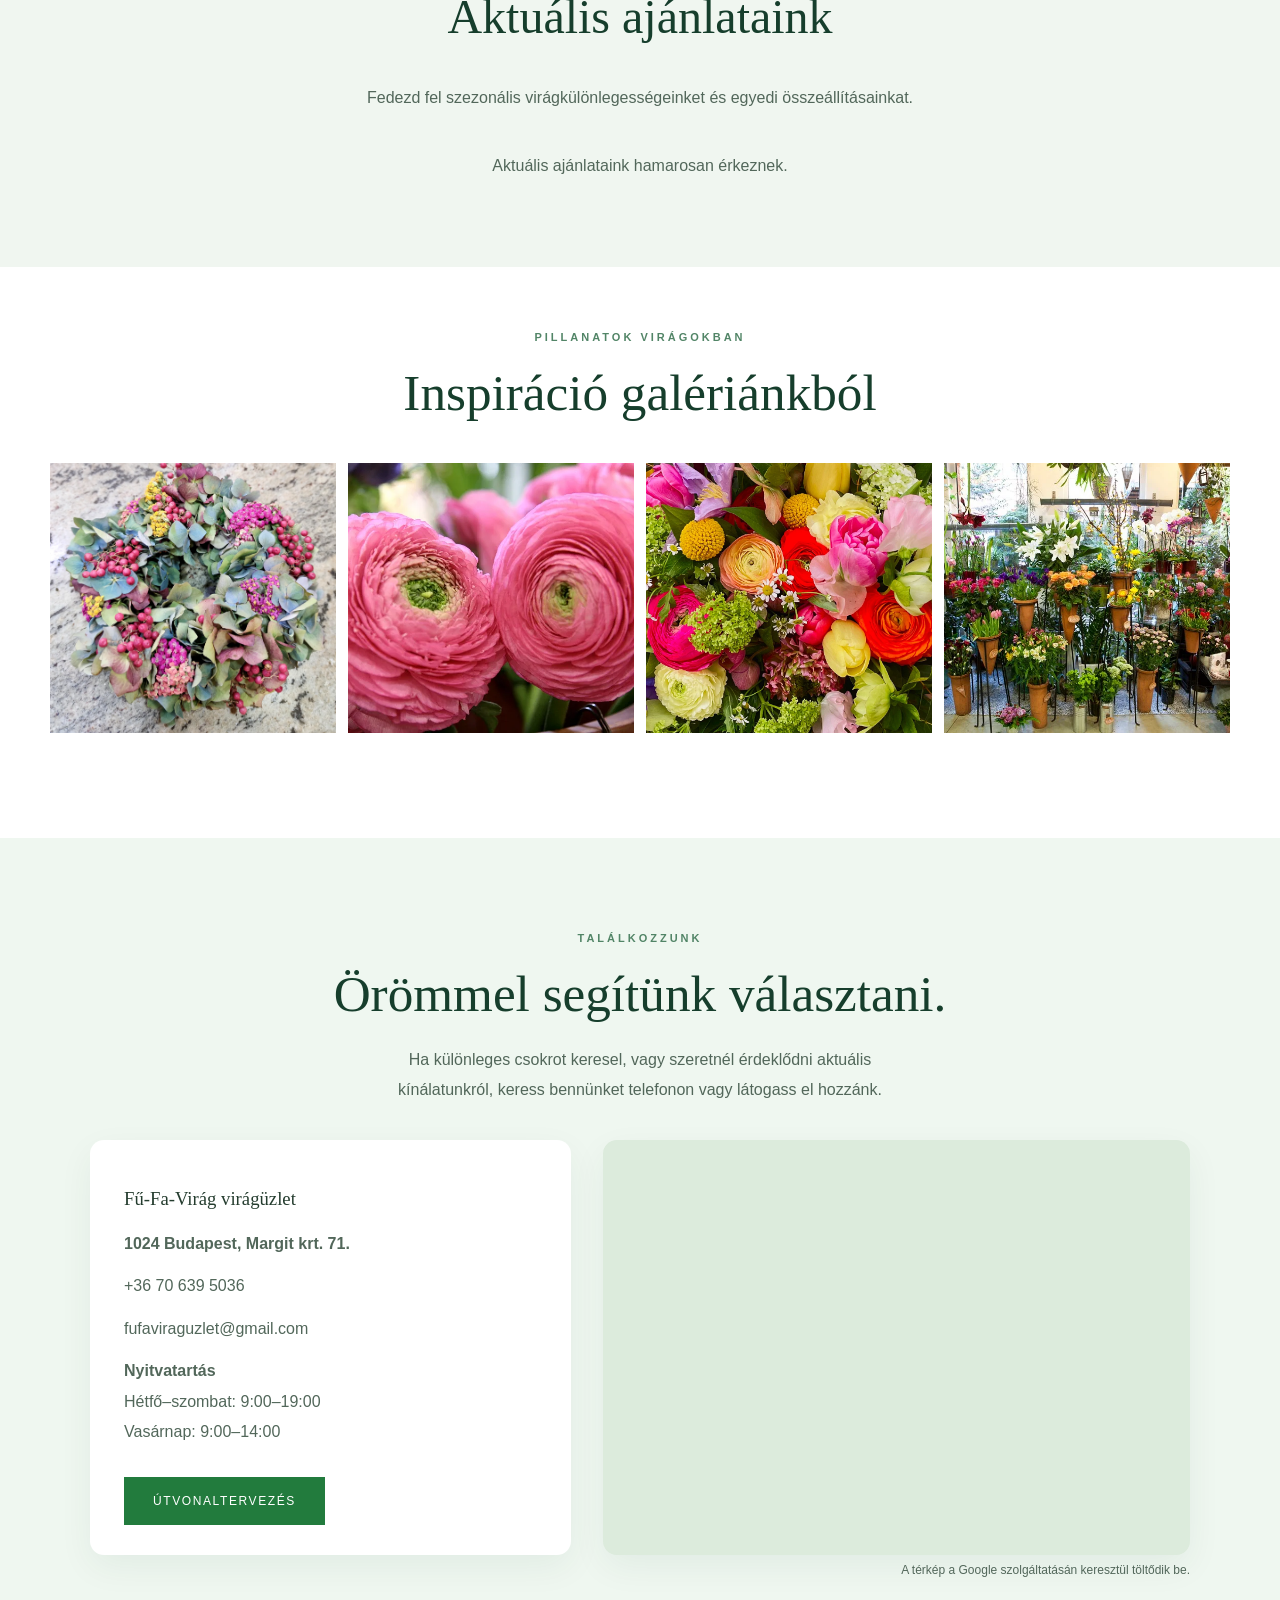
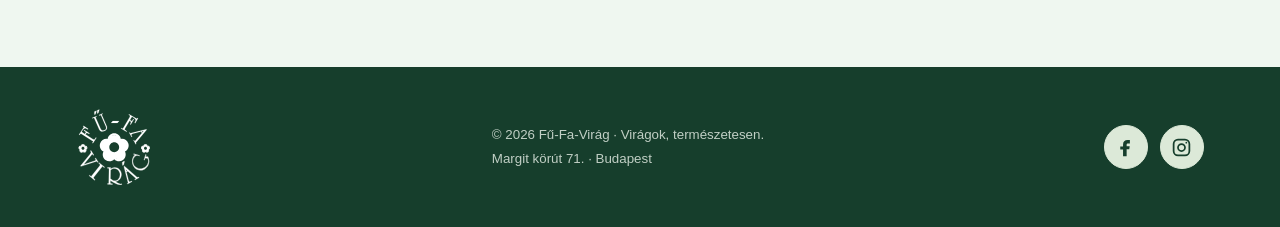
==== commit 75b74172: "Update three homepage category images for test preview" ====
--- a/index.html
+++ b/index.html
@@ -84,7 +84,7 @@
   .hero-copy > .btn{margin-top:30px}
 }
 </style></meta><link rel="stylesheet" href="assets/seasonal-filter-v42.css"/>
-</head><body><header class="wrap nav"><a class="brand" href="/"><img alt="Fű-Fa-Virág új, sötétzöld vektoros logó" src="images/logo.svg"/></a><nav class="links"><a aria-current="page" href="/">Főoldal</a><a href="viragcsokrok.html">Virágcsokrok</a><a href="novenyek.html">Növények</a><a href="dekoraciok.html">Dekorációk</a><a href="galeria.html">Galéria</a><a href="adventi-dekoraciok.html">Adventi dekorációk</a><a class="navcta" href="kapcsolat.html">Kapcsolat</a></nav><details class="mobile-menu"><summary>MENÜ ☰</summary><div class="menu-items"><a aria-current="page" href="/">Főoldal</a><a href="viragcsokrok.html">Virágcsokrok</a><a href="novenyek.html">Növények</a><a href="dekoraciok.html">Dekorációk</a><a href="galeria.html">Galéria</a><a href="adventi-dekoraciok.html">Adventi dekorációk</a><a href="kapcsolat.html">Kapcsolat</a></div></details></header><main><section class="hero" id="kezdolap"><div class="hero-copy"><span class="eyebrow">Szeretettel, virágokból, mert</span><h1>A virág a<br/><span class="hero-title-second">legszebb ajándék.</span></h1><h2 class="hero-subheading">A természet szépsége, minden nap.</h2><p>Egyedi virágcsokrok, különleges növények és gondosan válogatott ajándékok Budapest szívében, a Margit körúton.</p><a class="btn" href="viragcsokrok.html">Fedezd fel kínálatunkat</a></div><div aria-label="Színes virágcsokor a Fű-Fa-Virág kínálatából" class="hero-photo" role="img"></div></section><section aria-labelledby="nd-heading" class="nameday"><div class="nd-wrap"><span class="eyebrow">Egy kedves alkalom minden nap</span><h2 id="nd-heading">Névnapkalendárium</h2><p class="nd-lead">Egy szál virág, egy üveg bor vagy más ajándék. Nézd meg, kiket ünneplünk ma és holnap!</p><div class="nd-cards"><article class="nd-card"><div class="nd-kicker"><span>✿ Ma ünnepelnek</span><span class="nd-date" id="nd-today-date"></span></div><div class="nd-name" id="nd-today-name">Névnap</div><div class="nd-small">Egy apró meglepetés is különlegessé teheti a napot.</div></article><article class="nd-card tomorrow"><div class="nd-kicker"><span>✿ Holnap ünnepelnek</span><span class="nd-date" id="nd-tomorrow-date"></span></div><div class="nd-name" id="nd-tomorrow-name">Névnap</div><div class="nd-small">Készülj időben egy személyes virágcsokorral!</div></article></div><div class="nd-footer">Lepd meg szeretteidet egy csokor virággal!</div><a class="nd-link" href="viragcsokrok.html">Virágcsokraink megtekintése →</a><p aria-live="polite" class="nd-status" id="nd-status" role="status"></p></div></section><section class="intro" id="rolunk"><span class="eyebrow">Üdvözlünk nálunk</span><h2>Virágokból alkotunk élményeket.</h2><p>Legyen szó születésnapról, évfordulóról vagy egy kedves, váratlan gesztusról, segítünk megtalálni a pillanathoz illő virágokat. Személyes figyelemmel és szeretettel várunk budapesti üzletünkben.</p></section><section class="section wrap" id="kinalat"><div class="sectionhead"><span class="eyebrow">Amit nálunk találsz</span><h2>Virágok minden alkalomra</h2></div><div class="categories"><article class="category"><img alt="Színes alkalmi virágcsokor" src="images/bouquet.webp"/><h3>Virágcsokrok</h3><p>Elegáns rózsacsokrok és színes, egyedi összeállítások minden alkalomra.</p><a href="viragcsokrok.html">Részletek</a></article><article class="category"><img alt="Cserepes növények" src="images/plants.webp"/><h3>Cserepes növények</h3><p>Virágzó és zöld cserepes növények, amelyek hosszú ideig örömet szereznek.</p><a href="novenyek.html">Részletek</a></article><article class="category"><img alt="Egyedi dekoráció" src="images/decor.webp"/><h3>Dekorációk</h3><p>Igényes dekorációs tárgyak, apró ajándékok és különleges meglepetések.</p><a href="dekoraciok.html">Részletek</a></article></div></section><section class="about"><img alt="A virágüzlet belső tere" src="images/gallery3.webp"/><div><span class="eyebrow">Egy kis virágos világ</span><h2>Természetesség és gondoskodás.</h2><p>A friss virágok mellett cserepes növényekkel, dekorációs tárgyakkal és ajándékötletekkel is várunk. Ha különleges elképzelésed van, keress minket: szívesen segítünk a személyes összeállításban.</p><a class="btn" href="kapcsolat.html">Lépj velünk kapcsolatba</a></div></section><section class="season-section" id="aktualis"><div class="wrap"><span class="eyebrow" id="offers-eyebrow">Virágok minden évszakban</span><h2 id="offers-heading">Aktuális ajánlataink</h2><p class="season-subtitle" id="offers-subtitle">Fedezd fel szezonális összeállításainkat.</p><div class="season-list" id="season-list"><p>Hamarosan friss ajánlatokkal jelentkezünk.</p></div></div></section><section class="section wrap" id="galeria"><div class="sectionhead"><span class="eyebrow">Pillanatok virágokban</span><h2>Inspiráció galériánkból</h2></div><div class="gallery" id="gallery-items"><img alt="Virágos koszorú" src="images/gallery1.webp"/><img alt="Rózsaszín virágok" src="images/gallery2.webp"/><img alt="Színes virágcsokor" src="images/gallery4.webp"/><img alt="Virágüzletünk" src="images/gallery3.webp"/></div></section><section class="contact" id="kapcsolat"><span class="eyebrow">Találkozzunk</span><h2>Örömmel segítünk választani.</h2><p>Ha különleges csokrot keresel, vagy szeretnél érdeklődni aktuális kínálatunkról, keress bennünket telefonon vagy látogass el hozzánk.</p><div class="contact-layout"><div class="contact-card"><h3>Fű-Fa-Virág virágüzlet</h3><p><strong>1024 Budapest, Margit krt. 71.</strong></p><p><a href="tel:+36706395036">+36 70 639 5036</a></p><p><a href="mailto:fufaviraguzlet@gmail.com">fufaviraguzlet@gmail.com</a></p><p><strong>Nyitvatartás</strong><br/>Hétfő–szombat: 9:00–19:00<br>Vasárnap: 9:00–14:00</br></p><a class="btn" href="https://www.google.com/maps/search/?api=1&amp;query=1024+Budapest+Margit+krt+71" rel="noopener noreferrer" target="_blank">Útvonaltervezés</a></div><div class="map-frame"><iframe allowfullscreen="" loading="lazy" referrerpolicy="no-referrer-when-downgrade" src="https://www.google.com/maps?q=1024%20Budapest%2C%20Margit%20k%C3%B6r%C3%BAt%2071&amp;output=embed" title="Fű-Fa-Virág virágüzlet elhelyezkedése a Google Térképen"></iframe></div></div><div class="map-caption">A térkép a Google szolgáltatásán keresztül töltődik be.</div></section></main><footer class="footer"><div class="wrap foot"><img alt="Fű-Fa-Virág fehér logó" src="images/logo-white.svg"/><small>© 2026 Fű-Fa-Virág · Virágok, természetesen.<br/>Margit körút 71. · Budapest</small><nav aria-label="Közösségi oldalaink" class="social-links"><a aria-label="Fű-Fa-Virág a Facebookon" class="social-icon" href="https://www.facebook.com/share/19NPHHv8TU/" rel="noopener noreferrer" target="_blank" title="Facebook"><svg aria-hidden="true" viewbox="0 0 24 24"><path d="M14.5 3.5c-3.5 0-5.3 1.8-5.3 5.2v2.1H6v3.5h3.2V22h4.1v-7.9h3l.5-3.5h-3.5V9c0-1.1.4-1.6 1.7-1.6h2V3.5h-2.5Z"></path></svg></a><a aria-label="Fű-Fa-Virág az Instagramon" class="social-icon" href="https://www.instagram.com/fufavirag/" rel="noopener noreferrer" target="_blank" title="Instagram – Fű-Fa-Virág"><svg aria-hidden="true" fill="none" stroke="currentColor" stroke-linecap="round" stroke-linejoin="round" stroke-width="2" viewbox="0 0 24 24"><rect fill="none" height="18" rx="5" width="18" x="3" y="3"></rect><circle cx="12" cy="12" fill="none" r="4"></circle><circle cx="17.5" cy="6.5" fill="currentColor" r="1" stroke="none"></circle></svg></a></nav></div></footer><script>
+</head><body><header class="wrap nav"><a class="brand" href="/"><img alt="Fű-Fa-Virág új, sötétzöld vektoros logó" src="images/logo.svg"/></a><nav class="links"><a aria-current="page" href="/">Főoldal</a><a href="viragcsokrok.html">Virágcsokrok</a><a href="novenyek.html">Növények</a><a href="dekoraciok.html">Dekorációk</a><a href="galeria.html">Galéria</a><a href="adventi-dekoraciok.html">Adventi dekorációk</a><a class="navcta" href="kapcsolat.html">Kapcsolat</a></nav><details class="mobile-menu"><summary>MENÜ ☰</summary><div class="menu-items"><a aria-current="page" href="/">Főoldal</a><a href="viragcsokrok.html">Virágcsokrok</a><a href="novenyek.html">Növények</a><a href="dekoraciok.html">Dekorációk</a><a href="galeria.html">Galéria</a><a href="adventi-dekoraciok.html">Adventi dekorációk</a><a href="kapcsolat.html">Kapcsolat</a></div></details></header><main><section class="hero" id="kezdolap"><div class="hero-copy"><span class="eyebrow">Szeretettel, virágokból, mert</span><h1>A virág a<br/><span class="hero-title-second">legszebb ajándék.</span></h1><h2 class="hero-subheading">A természet szépsége, minden nap.</h2><p>Egyedi virágcsokrok, különleges növények és gondosan válogatott ajándékok Budapest szívében, a Margit körúton.</p><a class="btn" href="viragcsokrok.html">Fedezd fel kínálatunkat</a></div><div aria-label="Színes virágcsokor a Fű-Fa-Virág kínálatából" class="hero-photo" role="img"></div></section><section aria-labelledby="nd-heading" class="nameday"><div class="nd-wrap"><span class="eyebrow">Egy kedves alkalom minden nap</span><h2 id="nd-heading">Névnapkalendárium</h2><p class="nd-lead">Egy szál virág, egy üveg bor vagy más ajándék. Nézd meg, kiket ünneplünk ma és holnap!</p><div class="nd-cards"><article class="nd-card"><div class="nd-kicker"><span>✿ Ma ünnepelnek</span><span class="nd-date" id="nd-today-date"></span></div><div class="nd-name" id="nd-today-name">Névnap</div><div class="nd-small">Egy apró meglepetés is különlegessé teheti a napot.</div></article><article class="nd-card tomorrow"><div class="nd-kicker"><span>✿ Holnap ünnepelnek</span><span class="nd-date" id="nd-tomorrow-date"></span></div><div class="nd-name" id="nd-tomorrow-name">Névnap</div><div class="nd-small">Készülj időben egy személyes virágcsokorral!</div></article></div><div class="nd-footer">Lepd meg szeretteidet egy csokor virággal!</div><a class="nd-link" href="viragcsokrok.html">Virágcsokraink megtekintése →</a><p aria-live="polite" class="nd-status" id="nd-status" role="status"></p></div></section><section class="intro" id="rolunk"><span class="eyebrow">Üdvözlünk nálunk</span><h2>Virágokból alkotunk élményeket.</h2><p>Legyen szó születésnapról, évfordulóról vagy egy kedves, váratlan gesztusról, segítünk megtalálni a pillanathoz illő virágokat. Személyes figyelemmel és szeretettel várunk budapesti üzletünkben.</p></section><section class="section wrap" id="kinalat"><div class="sectionhead"><span class="eyebrow">Amit nálunk találsz</span><h2>Virágok minden alkalomra</h2></div><div class="categories"><article class="category"><img alt="Angolrózsa-csokor" src="images/lightbox/angolrozsa-csokor.webp"/><h3>Virágcsokrok</h3><p>Elegáns rózsacsokrok és színes, egyedi összeállítások minden alkalomra.</p><a href="viragcsokrok.html">Részletek</a></article><article class="category"><img alt="Hortenzia" src="images/plants/hortenzia.webp"/><h3>Cserepes növények</h3><p>Virágzó és zöld cserepes növények, amelyek hosszú ideig örömet szereznek.</p><a href="novenyek.html">Részletek</a></article><article class="category"><img alt="Őszi koszorú eukaliptusszal" src="images/catalog/img-3871.webp"/><h3>Dekorációk</h3><p>Igényes dekorációs tárgyak, apró ajándékok és különleges meglepetések.</p><a href="dekoraciok.html">Részletek</a></article></div></section><section class="about"><img alt="A virágüzlet belső tere" src="images/gallery3.webp"/><div><span class="eyebrow">Egy kis virágos világ</span><h2>Természetesség és gondoskodás.</h2><p>A friss virágok mellett cserepes növényekkel, dekorációs tárgyakkal és ajándékötletekkel is várunk. Ha különleges elképzelésed van, keress minket: szívesen segítünk a személyes összeállításban.</p><a class="btn" href="kapcsolat.html">Lépj velünk kapcsolatba</a></div></section><section class="season-section" id="aktualis"><div class="wrap"><span class="eyebrow" id="offers-eyebrow">Virágok minden évszakban</span><h2 id="offers-heading">Aktuális ajánlataink</h2><p class="season-subtitle" id="offers-subtitle">Fedezd fel szezonális összeállításainkat.</p><div class="season-list" id="season-list"><p>Hamarosan friss ajánlatokkal jelentkezünk.</p></div></div></section><section class="section wrap" id="galeria"><div class="sectionhead"><span class="eyebrow">Pillanatok virágokban</span><h2>Inspiráció galériánkból</h2></div><div class="gallery" id="gallery-items"><img alt="Virágos koszorú" src="images/gallery1.webp"/><img alt="Rózsaszín virágok" src="images/gallery2.webp"/><img alt="Színes virágcsokor" src="images/gallery4.webp"/><img alt="Virágüzletünk" src="images/gallery3.webp"/></div></section><section class="contact" id="kapcsolat"><span class="eyebrow">Találkozzunk</span><h2>Örömmel segítünk választani.</h2><p>Ha különleges csokrot keresel, vagy szeretnél érdeklődni aktuális kínálatunkról, keress bennünket telefonon vagy látogass el hozzánk.</p><div class="contact-layout"><div class="contact-card"><h3>Fű-Fa-Virág virágüzlet</h3><p><strong>1024 Budapest, Margit krt. 71.</strong></p><p><a href="tel:+36706395036">+36 70 639 5036</a></p><p><a href="mailto:fufaviraguzlet@gmail.com">fufaviraguzlet@gmail.com</a></p><p><strong>Nyitvatartás</strong><br/>Hétfő–szombat: 9:00–19:00<br>Vasárnap: 9:00–14:00</br></p><a class="btn" href="https://www.google.com/maps/search/?api=1&amp;query=1024+Budapest+Margit+krt+71" rel="noopener noreferrer" target="_blank">Útvonaltervezés</a></div><div class="map-frame"><iframe allowfullscreen="" loading="lazy" referrerpolicy="no-referrer-when-downgrade" src="https://www.google.com/maps?q=1024%20Budapest%2C%20Margit%20k%C3%B6r%C3%BAt%2071&amp;output=embed" title="Fű-Fa-Virág virágüzlet elhelyezkedése a Google Térképen"></iframe></div></div><div class="map-caption">A térkép a Google szolgáltatásán keresztül töltődik be.</div></section></main><footer class="footer"><div class="wrap foot"><img alt="Fű-Fa-Virág fehér logó" src="images/logo-white.svg"/><small>© 2026 Fű-Fa-Virág · Virágok, természetesen.<br/>Margit körút 71. · Budapest</small><nav aria-label="Közösségi oldalaink" class="social-links"><a aria-label="Fű-Fa-Virág a Facebookon" class="social-icon" href="https://www.facebook.com/share/19NPHHv8TU/" rel="noopener noreferrer" target="_blank" title="Facebook"><svg aria-hidden="true" viewbox="0 0 24 24"><path d="M14.5 3.5c-3.5 0-5.3 1.8-5.3 5.2v2.1H6v3.5h3.2V22h4.1v-7.9h3l.5-3.5h-3.5V9c0-1.1.4-1.6 1.7-1.6h2V3.5h-2.5Z"></path></svg></a><a aria-label="Fű-Fa-Virág az Instagramon" class="social-icon" href="https://www.instagram.com/fufavirag/" rel="noopener noreferrer" target="_blank" title="Instagram – Fű-Fa-Virág"><svg aria-hidden="true" fill="none" stroke="currentColor" stroke-linecap="round" stroke-linejoin="round" stroke-width="2" viewbox="0 0 24 24"><rect fill="none" height="18" rx="5" width="18" x="3" y="3"></rect><circle cx="12" cy="12" fill="none" r="4"></circle><circle cx="17.5" cy="6.5" fill="currentColor" r="1" stroke="none"></circle></svg></a></nav></div></footer><script>
 // A tartalom külön JSON fájlokból érkezik. Nem használunk innerHTML-t a szerkesztett szövegekhez.
 (function(){
  const safeImage = path => typeof path === 'string' && /^\/?images\/[a-zA-Z0-9_./-]+\.(webp|png|jpg|jpeg)$/i.test(path) && !path.includes('..');
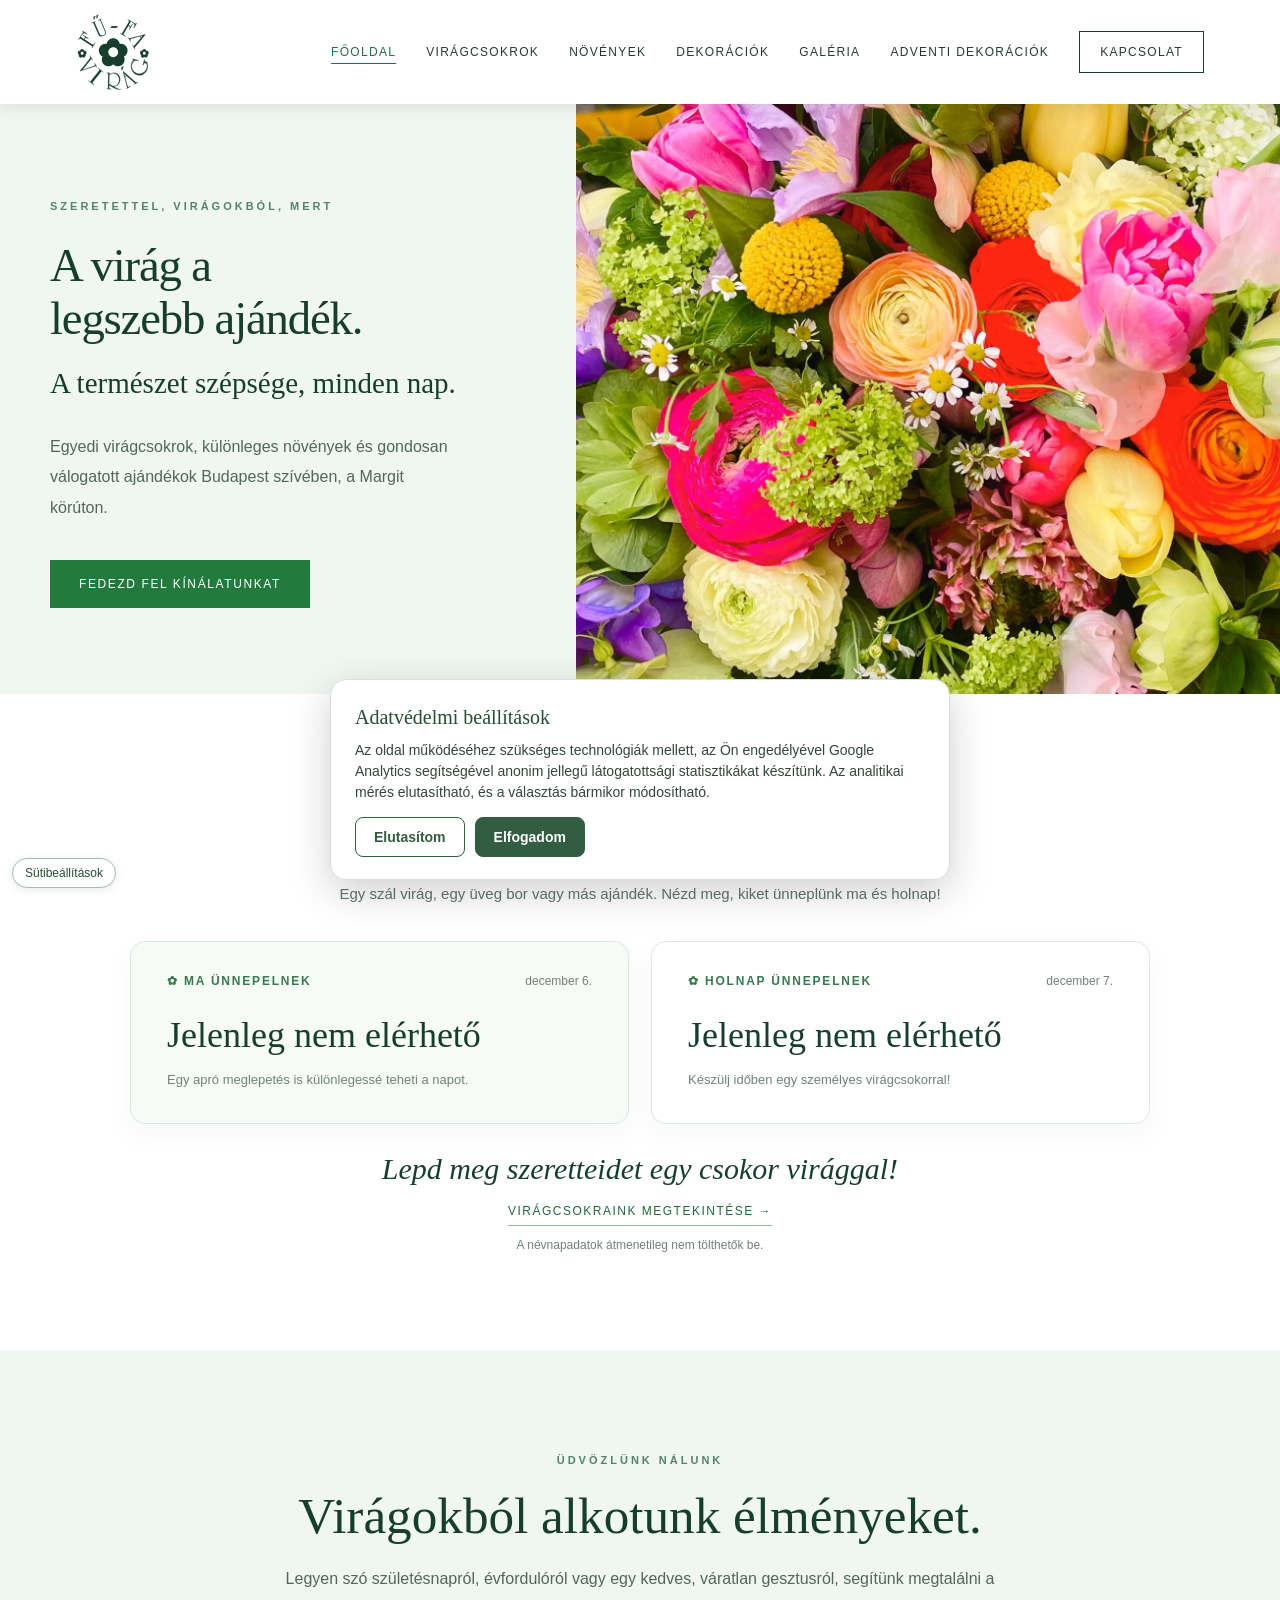
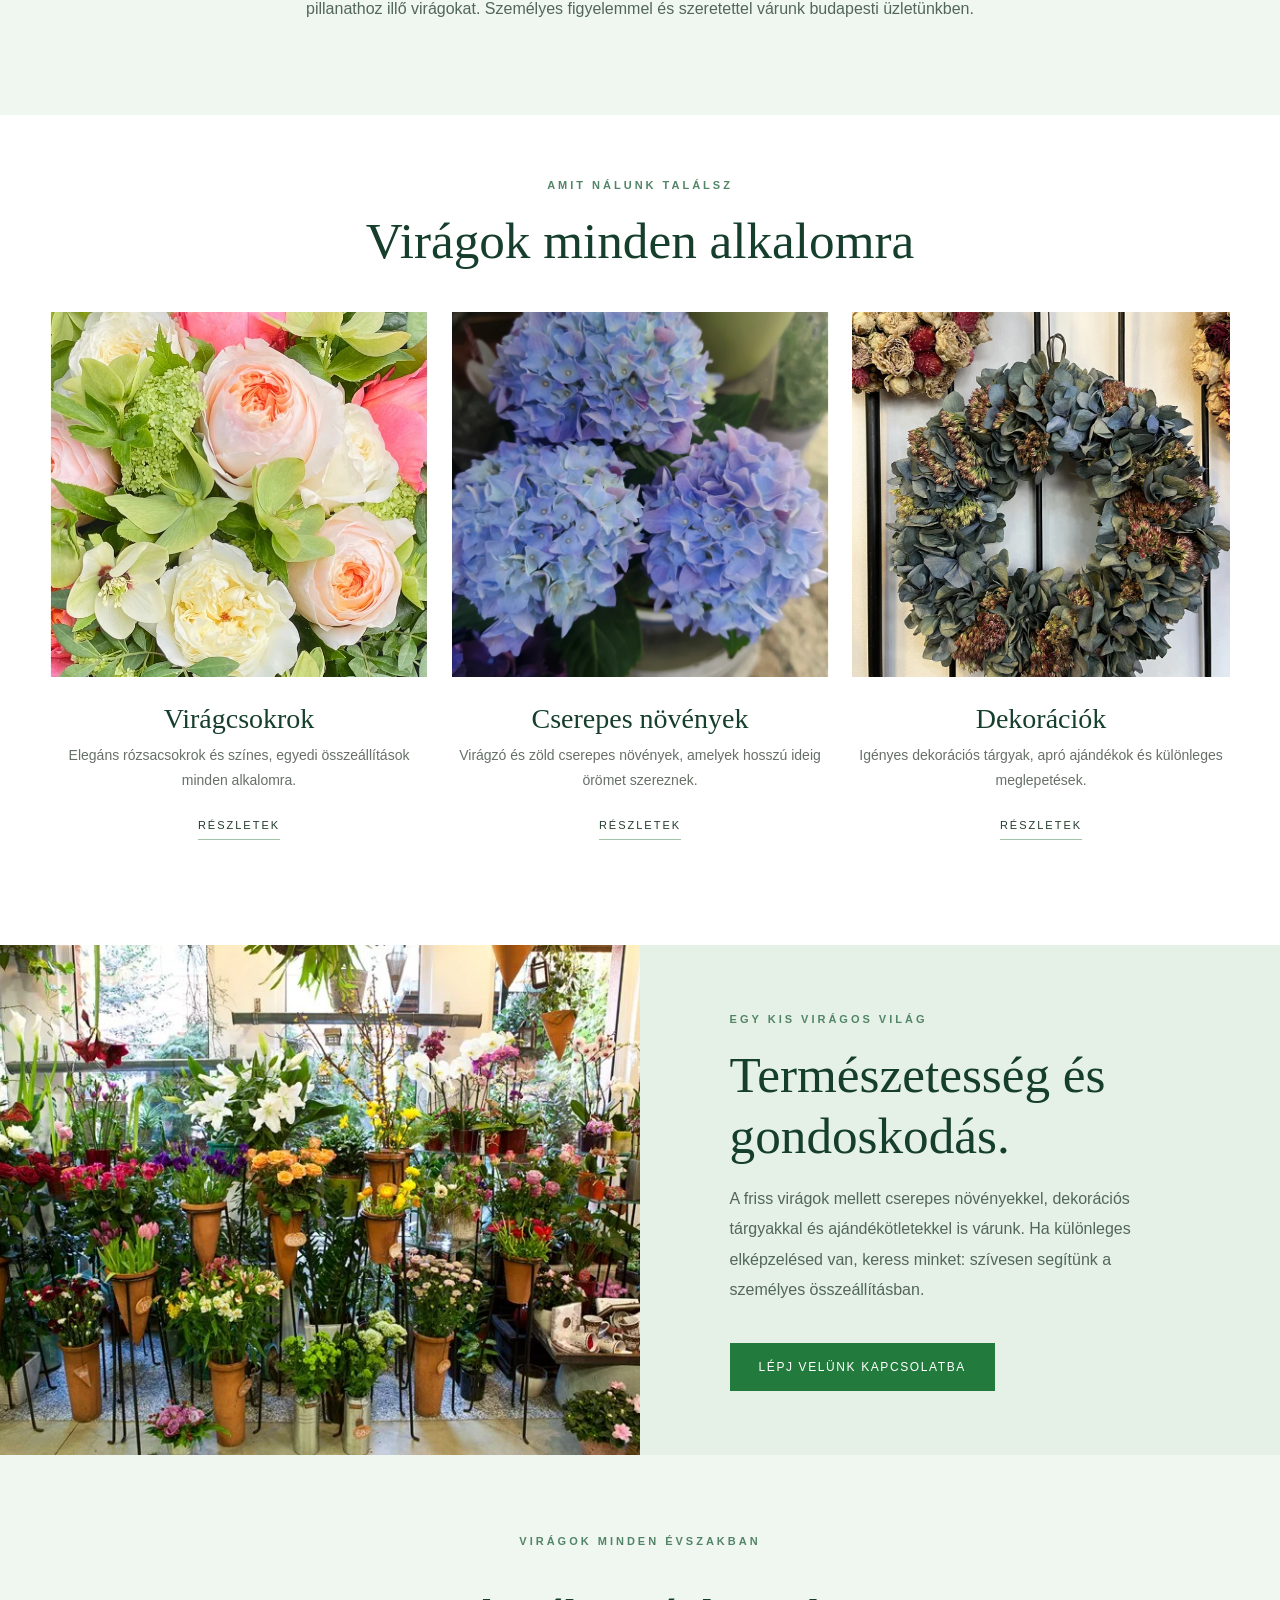
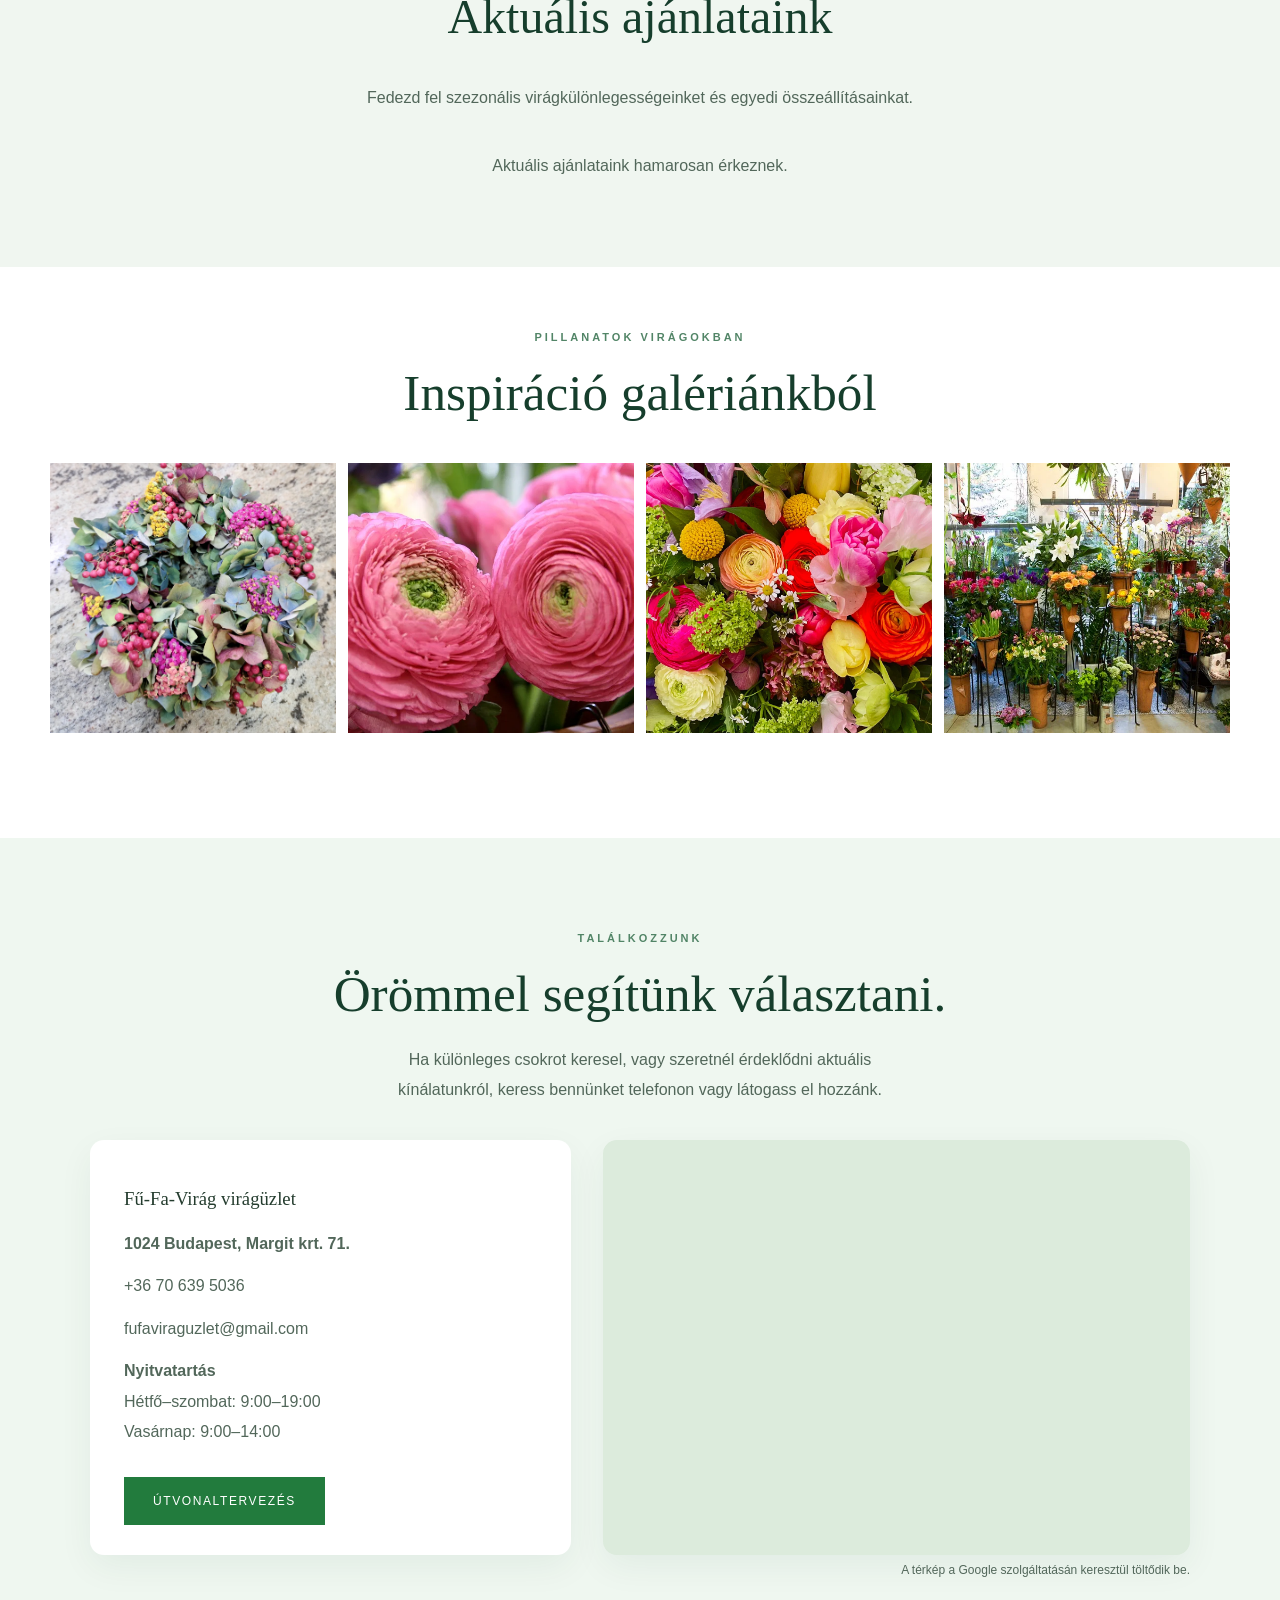
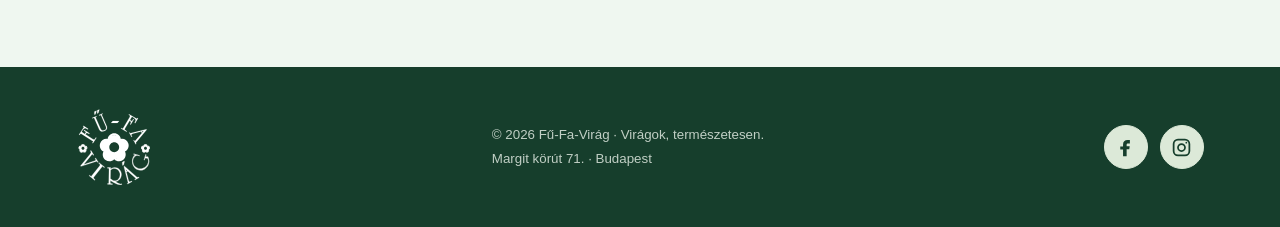
==== commit 17085e52: "Expose homepage hero bouquet as indexable image element" ====
--- a/index.html
+++ b/index.html
@@ -1,7 +1,7 @@
 <!DOCTYPE html>
 
 <html lang="hu"><head><meta charset="utf-8"/><meta content="width=device-width,initial-scale=1" name="viewport"/><meta content="Virágüzlet Budapest II. kerületében, a Margit körút 71. alatt. Egyedi virágcsokrok, cserepes virágok és dekorációk a Fű-Fa-Virág üzletben." name="description"/><title>Virágüzlet Budapest II. kerület | Fű-Fa-Virág – Margit körút</title><link href="https://fufavirag.hu/" rel="canonical"/><meta content="index,follow,max-image-preview:large" name="robots"/><meta content="website" property="og:type"><meta content="hu_HU" property="og:locale"/><meta content="Fű-Fa-Virág" property="og:site_name"/><meta content="Virágüzlet Budapest II. kerület | Fű-Fa-Virág – Margit körút" property="og:title"/><meta content="Virágüzlet Budapest II. kerületében, a Margit körút 71. alatt. Egyedi virágcsokrok, cserepes virágok és dekorációk a Fű-Fa-Virág üzletben." property="og:description"/><meta content="https://fufavirag.hu/" property="og:url"/><meta content="https://fufavirag.hu/images/hero.webp" property="og:image"/><meta content="summary_large_image" name="twitter:card"/><style>
-:root{--green:#163e2c;--deep:#102d21;--cream:#f7f5ee;--gold:#bda27b;--ink:#24352b}*{box-sizing:border-box}html{scroll-behavior:smooth}body{margin:0;background:var(--cream);color:var(--ink);font-family:Arial,Helvetica,sans-serif}h1,h2,h3{font-family:Georgia,'Times New Roman',serif;font-weight:400}a{color:inherit;text-decoration:none}.wrap{max-width:1180px;margin:auto;padding:0 26px}.top{background:var(--deep);color:#f5f2e9;text-align:center;padding:10px;font-size:11px;letter-spacing:2px;text-transform:uppercase}.nav{display:flex;align-items:center;justify-content:space-between;height:96px;gap:22px}.brand{display:flex;align-items:center;gap:14px}.brand img{height:78px;width:78px;object-fit:contain}.brand span{font-family:Georgia,serif;font-size:22px;letter-spacing:1px;color:var(--green)}.links{display:flex;gap:30px;align-items:center;font-size:12px;letter-spacing:1.3px;text-transform:uppercase}.links a:hover{color:#9b815f}.navcta{border:1px solid var(--green);padding:13px 20px}.hero{min-height:590px;display:grid;grid-template-columns:45% 55%;background:#e8e8dd}.hero-copy{padding:90px max(34px,calc((100vw - 1180px)/2)) 80px max(34px,calc((100vw - 1180px)/2));padding-right:35px;display:flex;flex-direction:column;justify-content:center}.eyebrow{font-size:11px;letter-spacing:3px;text-transform:uppercase;color:#9c805e;font-weight:bold}.hero h1{font-size:clamp(48px,5.3vw,78px);line-height:1.09;margin:25px 0;color:var(--green)}.hero p{line-height:1.9;max-width:410px;color:#5d675f}.btn{display:inline-block;background:var(--green);color:white;padding:17px 29px;font-size:12px;letter-spacing:1.6px;text-transform:uppercase;margin-top:22px;align-self:flex-start}.btn:hover{background:#295b41}.hero-photo{background:url('images/hero.webp') center 48%/cover no-repeat;min-height:590px}.intro{text-align:center;padding:100px 20px 75px;max-width:770px;margin:auto}.intro h2,.sectionhead h2,.about h2,.contact h2{font-size:clamp(36px,4vw,52px);line-height:1.2;color:var(--green);margin:17px 0}.intro p,.about p,.contact p{line-height:1.9;color:#647068}.sectionhead{text-align:center;margin-bottom:40px}.categories{display:grid;grid-template-columns:repeat(3,1fr);gap:23px}.category img{width:100%;height:365px;object-fit:cover}.category h3{font-size:28px;margin:22px 0 8px;color:var(--green)}.category p{font-size:14px;line-height:1.8;color:#667068;margin:0}.category{text-align:center}.category a{display:inline-block;font-size:11px;letter-spacing:2px;text-transform:uppercase;border-bottom:1px solid var(--gold);padding:16px 0 8px;margin-top:10px}.section{padding:60px 0 105px}.about{background:#e7ece5;display:grid;grid-template-columns:1fr 1fr;align-items:center}.about img{width:100%;height:510px;object-fit:cover}.about>div{padding:60px clamp(35px,7vw,125px)}.gallery{display:grid;grid-template-columns:repeat(4,1fr);gap:12px}.gallery img{width:100%;height:270px;object-fit:cover}.contact{background:#f4f0e7;text-align:center;padding:95px 20px}.contact p{max-width:550px;margin:20px auto}.footer{background:var(--deep);color:#e7e9e1;padding:42px 0}.foot{display:flex;align-items:center;justify-content:space-between;gap:20px}.foot img{width:76px;height:76px}.foot small{color:#c1cfc5;line-height:1.8}.mobile{display:none}@media(max-width:850px){.links{display:none}.mobile{display:block;font-size:12px;letter-spacing:1px}.nav{height:78px}.brand img{height:57px;width:57px}.brand span{font-size:19px}.hero{grid-template-columns:1fr}.hero-copy{padding:65px 28px}.hero-photo{min-height:400px;grid-row:1}.categories{grid-template-columns:1fr;gap:45px}.category img{height:360px}.about{grid-template-columns:1fr}.about img{height:350px}.about>div{padding:60px 28px}.gallery{grid-template-columns:repeat(2,1fr)}.gallery img{height:230px}.foot{flex-direction:column;text-align:center}.intro{padding:75px 25px 45px}}@media(max-width:480px){.hero-photo{min-height:310px}.hero h1{font-size:50px}.gallery img{height:160px}.category img{height:290px}}
+:root{--green:#163e2c;--deep:#102d21;--cream:#f7f5ee;--gold:#bda27b;--ink:#24352b}*{box-sizing:border-box}html{scroll-behavior:smooth}body{margin:0;background:var(--cream);color:var(--ink);font-family:Arial,Helvetica,sans-serif}h1,h2,h3{font-family:Georgia,'Times New Roman',serif;font-weight:400}a{color:inherit;text-decoration:none}.wrap{max-width:1180px;margin:auto;padding:0 26px}.top{background:var(--deep);color:#f5f2e9;text-align:center;padding:10px;font-size:11px;letter-spacing:2px;text-transform:uppercase}.nav{display:flex;align-items:center;justify-content:space-between;height:96px;gap:22px}.brand{display:flex;align-items:center;gap:14px}.brand img{height:78px;width:78px;object-fit:contain}.brand span{font-family:Georgia,serif;font-size:22px;letter-spacing:1px;color:var(--green)}.links{display:flex;gap:30px;align-items:center;font-size:12px;letter-spacing:1.3px;text-transform:uppercase}.links a:hover{color:#9b815f}.navcta{border:1px solid var(--green);padding:13px 20px}.hero{min-height:590px;display:grid;grid-template-columns:45% 55%;background:#e8e8dd}.hero-copy{padding:90px max(34px,calc((100vw - 1180px)/2)) 80px max(34px,calc((100vw - 1180px)/2));padding-right:35px;display:flex;flex-direction:column;justify-content:center}.eyebrow{font-size:11px;letter-spacing:3px;text-transform:uppercase;color:#9c805e;font-weight:bold}.hero h1{font-size:clamp(48px,5.3vw,78px);line-height:1.09;margin:25px 0;color:var(--green)}.hero p{line-height:1.9;max-width:410px;color:#5d675f}.btn{display:inline-block;background:var(--green);color:white;padding:17px 29px;font-size:12px;letter-spacing:1.6px;text-transform:uppercase;margin-top:22px;align-self:flex-start}.btn:hover{background:#295b41}.hero-photo{min-height:590px;overflow:hidden}.hero-photo img{display:block;width:100%;height:100%;min-height:590px;object-fit:cover;object-position:center 48%}.intro{text-align:center;padding:100px 20px 75px;max-width:770px;margin:auto}.intro h2,.sectionhead h2,.about h2,.contact h2{font-size:clamp(36px,4vw,52px);line-height:1.2;color:var(--green);margin:17px 0}.intro p,.about p,.contact p{line-height:1.9;color:#647068}.sectionhead{text-align:center;margin-bottom:40px}.categories{display:grid;grid-template-columns:repeat(3,1fr);gap:23px}.category img{width:100%;height:365px;object-fit:cover}.category h3{font-size:28px;margin:22px 0 8px;color:var(--green)}.category p{font-size:14px;line-height:1.8;color:#667068;margin:0}.category{text-align:center}.category a{display:inline-block;font-size:11px;letter-spacing:2px;text-transform:uppercase;border-bottom:1px solid var(--gold);padding:16px 0 8px;margin-top:10px}.section{padding:60px 0 105px}.about{background:#e7ece5;display:grid;grid-template-columns:1fr 1fr;align-items:center}.about img{width:100%;height:510px;object-fit:cover}.about>div{padding:60px clamp(35px,7vw,125px)}.gallery{display:grid;grid-template-columns:repeat(4,1fr);gap:12px}.gallery img{width:100%;height:270px;object-fit:cover}.contact{background:#f4f0e7;text-align:center;padding:95px 20px}.contact p{max-width:550px;margin:20px auto}.footer{background:var(--deep);color:#e7e9e1;padding:42px 0}.foot{display:flex;align-items:center;justify-content:space-between;gap:20px}.foot img{width:76px;height:76px}.foot small{color:#c1cfc5;line-height:1.8}.mobile{display:none}@media(max-width:850px){.links{display:none}.mobile{display:block;font-size:12px;letter-spacing:1px}.nav{height:78px}.brand img{height:57px;width:57px}.brand span{font-size:19px}.hero{grid-template-columns:1fr}.hero-copy{padding:65px 28px}.hero-photo{min-height:400px;grid-row:1}.hero-photo img{min-height:400px}.categories{grid-template-columns:1fr;gap:45px}.category img{height:360px}.about{grid-template-columns:1fr}.about img{height:350px}.about>div{padding:60px 28px}.gallery{grid-template-columns:repeat(2,1fr)}.gallery img{height:230px}.foot{flex-direction:column;text-align:center}.intro{padding:75px 25px 45px}}@media(max-width:480px){.hero-photo{min-height:310px}.hero-photo img{min-height:310px}.hero h1{font-size:50px}.gallery img{height:160px}.category img{height:290px}}
 .contact-details a:not(.btn){text-decoration:underline;text-decoration-color:var(--gold);text-underline-offset:4px}.contact-details .btn{margin-top:8px}.brand img{width:auto;max-width:190px;height:76px}.nav{height:104px}.mobile-menu{display:none}@media(max-width:850px){.mobile-menu{display:block}.mobile{display:none}.mobile-menu summary{cursor:pointer;list-style:none;font-size:13px;letter-spacing:1px;border:1px solid #cad5cb;padding:11px 15px}.mobile-menu summary::-webkit-details-marker{display:none}.mobile-menu .menu-items{position:absolute;right:20px;top:75px;background:#f7f5ee;border:1px solid #d5ddd4;z-index:5;box-shadow:0 14px 24px #102d211c;display:flex;flex-direction:column;padding:18px;gap:18px;font-size:13px;min-width:180px}.brand img{height:63px;max-width:160px}}
 
 /* V4: fehér és lágy zöld arculat */
@@ -84,7 +84,7 @@
   .hero-copy > .btn{margin-top:30px}
 }
 </style></meta><link rel="stylesheet" href="assets/seasonal-filter-v42.css"/>
-</head><body><header class="wrap nav"><a class="brand" href="/"><img alt="Fű-Fa-Virág új, sötétzöld vektoros logó" src="images/logo.svg"/></a><nav class="links"><a aria-current="page" href="/">Főoldal</a><a href="viragcsokrok.html">Virágcsokrok</a><a href="novenyek.html">Növények</a><a href="dekoraciok.html">Dekorációk</a><a href="galeria.html">Galéria</a><a href="adventi-dekoraciok.html">Adventi dekorációk</a><a class="navcta" href="kapcsolat.html">Kapcsolat</a></nav><details class="mobile-menu"><summary>MENÜ ☰</summary><div class="menu-items"><a aria-current="page" href="/">Főoldal</a><a href="viragcsokrok.html">Virágcsokrok</a><a href="novenyek.html">Növények</a><a href="dekoraciok.html">Dekorációk</a><a href="galeria.html">Galéria</a><a href="adventi-dekoraciok.html">Adventi dekorációk</a><a href="kapcsolat.html">Kapcsolat</a></div></details></header><main><section class="hero" id="kezdolap"><div class="hero-copy"><span class="eyebrow">Szeretettel, virágokból, mert</span><h1>A virág a<br/><span class="hero-title-second">legszebb ajándék.</span></h1><h2 class="hero-subheading">A természet szépsége, minden nap.</h2><p>Egyedi virágcsokrok, különleges növények és gondosan válogatott ajándékok Budapest szívében, a Margit körúton.</p><a class="btn" href="viragcsokrok.html">Fedezd fel kínálatunkat</a></div><div aria-label="Színes virágcsokor a Fű-Fa-Virág kínálatából" class="hero-photo" role="img"></div></section><section aria-labelledby="nd-heading" class="nameday"><div class="nd-wrap"><span class="eyebrow">Egy kedves alkalom minden nap</span><h2 id="nd-heading">Névnapkalendárium</h2><p class="nd-lead">Egy szál virág, egy üveg bor vagy más ajándék. Nézd meg, kiket ünneplünk ma és holnap!</p><div class="nd-cards"><article class="nd-card"><div class="nd-kicker"><span>✿ Ma ünnepelnek</span><span class="nd-date" id="nd-today-date"></span></div><div class="nd-name" id="nd-today-name">Névnap</div><div class="nd-small">Egy apró meglepetés is különlegessé teheti a napot.</div></article><article class="nd-card tomorrow"><div class="nd-kicker"><span>✿ Holnap ünnepelnek</span><span class="nd-date" id="nd-tomorrow-date"></span></div><div class="nd-name" id="nd-tomorrow-name">Névnap</div><div class="nd-small">Készülj időben egy személyes virágcsokorral!</div></article></div><div class="nd-footer">Lepd meg szeretteidet egy csokor virággal!</div><a class="nd-link" href="viragcsokrok.html">Virágcsokraink megtekintése →</a><p aria-live="polite" class="nd-status" id="nd-status" role="status"></p></div></section><section class="intro" id="rolunk"><span class="eyebrow">Üdvözlünk nálunk</span><h2>Virágokból alkotunk élményeket.</h2><p>Legyen szó születésnapról, évfordulóról vagy egy kedves, váratlan gesztusról, segítünk megtalálni a pillanathoz illő virágokat. Személyes figyelemmel és szeretettel várunk budapesti üzletünkben.</p></section><section class="section wrap" id="kinalat"><div class="sectionhead"><span class="eyebrow">Amit nálunk találsz</span><h2>Virágok minden alkalomra</h2></div><div class="categories"><article class="category"><img alt="Angolrózsa-csokor" src="images/lightbox/angolrozsa-csokor.webp"/><h3>Virágcsokrok</h3><p>Elegáns rózsacsokrok és színes, egyedi összeállítások minden alkalomra.</p><a href="viragcsokrok.html">Részletek</a></article><article class="category"><img alt="Hortenzia" src="images/plants/hortenzia.webp"/><h3>Cserepes növények</h3><p>Virágzó és zöld cserepes növények, amelyek hosszú ideig örömet szereznek.</p><a href="novenyek.html">Részletek</a></article><article class="category"><img alt="Őszi koszorú eukaliptusszal" src="images/catalog/img-3871.webp"/><h3>Dekorációk</h3><p>Igényes dekorációs tárgyak, apró ajándékok és különleges meglepetések.</p><a href="dekoraciok.html">Részletek</a></article></div></section><section class="about"><img alt="A virágüzlet belső tere" src="images/gallery3.webp"/><div><span class="eyebrow">Egy kis virágos világ</span><h2>Természetesség és gondoskodás.</h2><p>A friss virágok mellett cserepes növényekkel, dekorációs tárgyakkal és ajándékötletekkel is várunk. Ha különleges elképzelésed van, keress minket: szívesen segítünk a személyes összeállításban.</p><a class="btn" href="kapcsolat.html">Lépj velünk kapcsolatba</a></div></section><section class="season-section" id="aktualis"><div class="wrap"><span class="eyebrow" id="offers-eyebrow">Virágok minden évszakban</span><h2 id="offers-heading">Aktuális ajánlataink</h2><p class="season-subtitle" id="offers-subtitle">Fedezd fel szezonális összeállításainkat.</p><div class="season-list" id="season-list"><p>Hamarosan friss ajánlatokkal jelentkezünk.</p></div></div></section><section class="section wrap" id="galeria"><div class="sectionhead"><span class="eyebrow">Pillanatok virágokban</span><h2>Inspiráció galériánkból</h2></div><div class="gallery" id="gallery-items"><img alt="Virágos koszorú" src="images/gallery1.webp"/><img alt="Rózsaszín virágok" src="images/gallery2.webp"/><img alt="Színes virágcsokor" src="images/gallery4.webp"/><img alt="Virágüzletünk" src="images/gallery3.webp"/></div></section><section class="contact" id="kapcsolat"><span class="eyebrow">Találkozzunk</span><h2>Örömmel segítünk választani.</h2><p>Ha különleges csokrot keresel, vagy szeretnél érdeklődni aktuális kínálatunkról, keress bennünket telefonon vagy látogass el hozzánk.</p><div class="contact-layout"><div class="contact-card"><h3>Fű-Fa-Virág virágüzlet</h3><p><strong>1024 Budapest, Margit krt. 71.</strong></p><p><a href="tel:+36706395036">+36 70 639 5036</a></p><p><a href="mailto:fufaviraguzlet@gmail.com">fufaviraguzlet@gmail.com</a></p><p><strong>Nyitvatartás</strong><br/>Hétfő–szombat: 9:00–19:00<br>Vasárnap: 9:00–14:00</br></p><a class="btn" href="https://www.google.com/maps/search/?api=1&amp;query=1024+Budapest+Margit+krt+71" rel="noopener noreferrer" target="_blank">Útvonaltervezés</a></div><div class="map-frame"><iframe allowfullscreen="" loading="lazy" referrerpolicy="no-referrer-when-downgrade" src="https://www.google.com/maps?q=1024%20Budapest%2C%20Margit%20k%C3%B6r%C3%BAt%2071&amp;output=embed" title="Fű-Fa-Virág virágüzlet elhelyezkedése a Google Térképen"></iframe></div></div><div class="map-caption">A térkép a Google szolgáltatásán keresztül töltődik be.</div></section></main><footer class="footer"><div class="wrap foot"><img alt="Fű-Fa-Virág fehér logó" src="images/logo-white.svg"/><small>© 2026 Fű-Fa-Virág · Virágok, természetesen.<br/>Margit körút 71. · Budapest</small><nav aria-label="Közösségi oldalaink" class="social-links"><a aria-label="Fű-Fa-Virág a Facebookon" class="social-icon" href="https://www.facebook.com/share/19NPHHv8TU/" rel="noopener noreferrer" target="_blank" title="Facebook"><svg aria-hidden="true" viewbox="0 0 24 24"><path d="M14.5 3.5c-3.5 0-5.3 1.8-5.3 5.2v2.1H6v3.5h3.2V22h4.1v-7.9h3l.5-3.5h-3.5V9c0-1.1.4-1.6 1.7-1.6h2V3.5h-2.5Z"></path></svg></a><a aria-label="Fű-Fa-Virág az Instagramon" class="social-icon" href="https://www.instagram.com/fufavirag/" rel="noopener noreferrer" target="_blank" title="Instagram – Fű-Fa-Virág"><svg aria-hidden="true" fill="none" stroke="currentColor" stroke-linecap="round" stroke-linejoin="round" stroke-width="2" viewbox="0 0 24 24"><rect fill="none" height="18" rx="5" width="18" x="3" y="3"></rect><circle cx="12" cy="12" fill="none" r="4"></circle><circle cx="17.5" cy="6.5" fill="currentColor" r="1" stroke="none"></circle></svg></a></nav></div></footer><script>
+</head><body><header class="wrap nav"><a class="brand" href="/"><img alt="Fű-Fa-Virág új, sötétzöld vektoros logó" src="images/logo.svg"/></a><nav class="links"><a aria-current="page" href="/">Főoldal</a><a href="viragcsokrok.html">Virágcsokrok</a><a href="novenyek.html">Növények</a><a href="dekoraciok.html">Dekorációk</a><a href="galeria.html">Galéria</a><a href="adventi-dekoraciok.html">Adventi dekorációk</a><a class="navcta" href="kapcsolat.html">Kapcsolat</a></nav><details class="mobile-menu"><summary>MENÜ ☰</summary><div class="menu-items"><a aria-current="page" href="/">Főoldal</a><a href="viragcsokrok.html">Virágcsokrok</a><a href="novenyek.html">Növények</a><a href="dekoraciok.html">Dekorációk</a><a href="galeria.html">Galéria</a><a href="adventi-dekoraciok.html">Adventi dekorációk</a><a href="kapcsolat.html">Kapcsolat</a></div></details></header><main><section class="hero" id="kezdolap"><div class="hero-copy"><span class="eyebrow">Szeretettel, virágokból, mert</span><h1>A virág a<br/><span class="hero-title-second">legszebb ajándék.</span></h1><h2 class="hero-subheading">A természet szépsége, minden nap.</h2><p>Egyedi virágcsokrok, különleges növények és gondosan válogatott ajándékok Budapest szívében, a Margit körúton.</p><a class="btn" href="viragcsokrok.html">Fedezd fel kínálatunkat</a></div><div class="hero-photo"><img src="images/hero.webp" alt="Színes vegyes virágcsokor – Fű-Fa-Virág virágüzlet Budapest" fetchpriority="high" decoding="async" width="1200" height="900"/></div></section><section aria-labelledby="nd-heading" class="nameday"><div class="nd-wrap"><span class="eyebrow">Egy kedves alkalom minden nap</span><h2 id="nd-heading">Névnapkalendárium</h2><p class="nd-lead">Egy szál virág, egy üveg bor vagy más ajándék. Nézd meg, kiket ünneplünk ma és holnap!</p><div class="nd-cards"><article class="nd-card"><div class="nd-kicker"><span>✿ Ma ünnepelnek</span><span class="nd-date" id="nd-today-date"></span></div><div class="nd-name" id="nd-today-name">Névnap</div><div class="nd-small">Egy apró meglepetés is különlegessé teheti a napot.</div></article><article class="nd-card tomorrow"><div class="nd-kicker"><span>✿ Holnap ünnepelnek</span><span class="nd-date" id="nd-tomorrow-date"></span></div><div class="nd-name" id="nd-tomorrow-name">Névnap</div><div class="nd-small">Készülj időben egy személyes virágcsokorral!</div></article></div><div class="nd-footer">Lepd meg szeretteidet egy csokor virággal!</div><a class="nd-link" href="viragcsokrok.html">Virágcsokraink megtekintése →</a><p aria-live="polite" class="nd-status" id="nd-status" role="status"></p></div></section><section class="intro" id="rolunk"><span class="eyebrow">Üdvözlünk nálunk</span><h2>Virágokból alkotunk élményeket.</h2><p>Legyen szó születésnapról, évfordulóról vagy egy kedves, váratlan gesztusról, segítünk megtalálni a pillanathoz illő virágokat. Személyes figyelemmel és szeretettel várunk budapesti üzletünkben.</p></section><section class="section wrap" id="kinalat"><div class="sectionhead"><span class="eyebrow">Amit nálunk találsz</span><h2>Virágok minden alkalomra</h2></div><div class="categories"><article class="category"><img alt="Angolrózsa-csokor" src="images/lightbox/angolrozsa-csokor.webp"/><h3>Virágcsokrok</h3><p>Elegáns rózsacsokrok és színes, egyedi összeállítások minden alkalomra.</p><a href="viragcsokrok.html">Részletek</a></article><article class="category"><img alt="Hortenzia" src="images/plants/hortenzia.webp"/><h3>Cserepes növények</h3><p>Virágzó és zöld cserepes növények, amelyek hosszú ideig örömet szereznek.</p><a href="novenyek.html">Részletek</a></article><article class="category"><img alt="Őszi koszorú eukaliptusszal" src="images/catalog/img-3871.webp"/><h3>Dekorációk</h3><p>Igényes dekorációs tárgyak, apró ajándékok és különleges meglepetések.</p><a href="dekoraciok.html">Részletek</a></article></div></section><section class="about"><img alt="A virágüzlet belső tere" src="images/gallery3.webp"/><div><span class="eyebrow">Egy kis virágos világ</span><h2>Természetesség és gondoskodás.</h2><p>A friss virágok mellett cserepes növényekkel, dekorációs tárgyakkal és ajándékötletekkel is várunk. Ha különleges elképzelésed van, keress minket: szívesen segítünk a személyes összeállításban.</p><a class="btn" href="kapcsolat.html">Lépj velünk kapcsolatba</a></div></section><section class="season-section" id="aktualis"><div class="wrap"><span class="eyebrow" id="offers-eyebrow">Virágok minden évszakban</span><h2 id="offers-heading">Aktuális ajánlataink</h2><p class="season-subtitle" id="offers-subtitle">Fedezd fel szezonális összeállításainkat.</p><div class="season-list" id="season-list"><p>Hamarosan friss ajánlatokkal jelentkezünk.</p></div></div></section><section class="section wrap" id="galeria"><div class="sectionhead"><span class="eyebrow">Pillanatok virágokban</span><h2>Inspiráció galériánkból</h2></div><div class="gallery" id="gallery-items"><img alt="Virágos koszorú" src="images/gallery1.webp"/><img alt="Rózsaszín virágok" src="images/gallery2.webp"/><img alt="Színes virágcsokor" src="images/gallery4.webp"/><img alt="Virágüzletünk" src="images/gallery3.webp"/></div></section><section class="contact" id="kapcsolat"><span class="eyebrow">Találkozzunk</span><h2>Örömmel segítünk választani.</h2><p>Ha különleges csokrot keresel, vagy szeretnél érdeklődni aktuális kínálatunkról, keress bennünket telefonon vagy látogass el hozzánk.</p><div class="contact-layout"><div class="contact-card"><h3>Fű-Fa-Virág virágüzlet</h3><p><strong>1024 Budapest, Margit krt. 71.</strong></p><p><a href="tel:+36706395036">+36 70 639 5036</a></p><p><a href="mailto:fufaviraguzlet@gmail.com">fufaviraguzlet@gmail.com</a></p><p><strong>Nyitvatartás</strong><br/>Hétfő–szombat: 9:00–19:00<br>Vasárnap: 9:00–14:00</br></p><a class="btn" href="https://www.google.com/maps/search/?api=1&amp;query=1024+Budapest+Margit+krt+71" rel="noopener noreferrer" target="_blank">Útvonaltervezés</a></div><div class="map-frame"><iframe allowfullscreen="" loading="lazy" referrerpolicy="no-referrer-when-downgrade" src="https://www.google.com/maps?q=1024%20Budapest%2C%20Margit%20k%C3%B6r%C3%BAt%2071&amp;output=embed" title="Fű-Fa-Virág virágüzlet elhelyezkedése a Google Térképen"></iframe></div></div><div class="map-caption">A térkép a Google szolgáltatásán keresztül töltődik be.</div></section></main><footer class="footer"><div class="wrap foot"><img alt="Fű-Fa-Virág fehér logó" src="images/logo-white.svg"/><small>© 2026 Fű-Fa-Virág · Virágok, természetesen.<br/>Margit körút 71. · Budapest</small><nav aria-label="Közösségi oldalaink" class="social-links"><a aria-label="Fű-Fa-Virág a Facebookon" class="social-icon" href="https://www.facebook.com/share/19NPHHv8TU/" rel="noopener noreferrer" target="_blank" title="Facebook"><svg aria-hidden="true" viewbox="0 0 24 24"><path d="M14.5 3.5c-3.5 0-5.3 1.8-5.3 5.2v2.1H6v3.5h3.2V22h4.1v-7.9h3l.5-3.5h-3.5V9c0-1.1.4-1.6 1.7-1.6h2V3.5h-2.5Z"></path></svg></a><a aria-label="Fű-Fa-Virág az Instagramon" class="social-icon" href="https://www.instagram.com/fufavirag/" rel="noopener noreferrer" target="_blank" title="Instagram – Fű-Fa-Virág"><svg aria-hidden="true" fill="none" stroke="currentColor" stroke-linecap="round" stroke-linejoin="round" stroke-width="2" viewbox="0 0 24 24"><rect fill="none" height="18" rx="5" width="18" x="3" y="3"></rect><circle cx="12" cy="12" fill="none" r="4"></circle><circle cx="17.5" cy="6.5" fill="currentColor" r="1" stroke="none"></circle></svg></a></nav></div></footer><script>
 // A tartalom külön JSON fájlokból érkezik. Nem használunk innerHTML-t a szerkesztett szövegekhez.
 (function(){
  const safeImage = path => typeof path === 'string' && /^\/?images\/[a-zA-Z0-9_./-]+\.(webp|png|jpg|jpeg)$/i.test(path) && !path.includes('..');
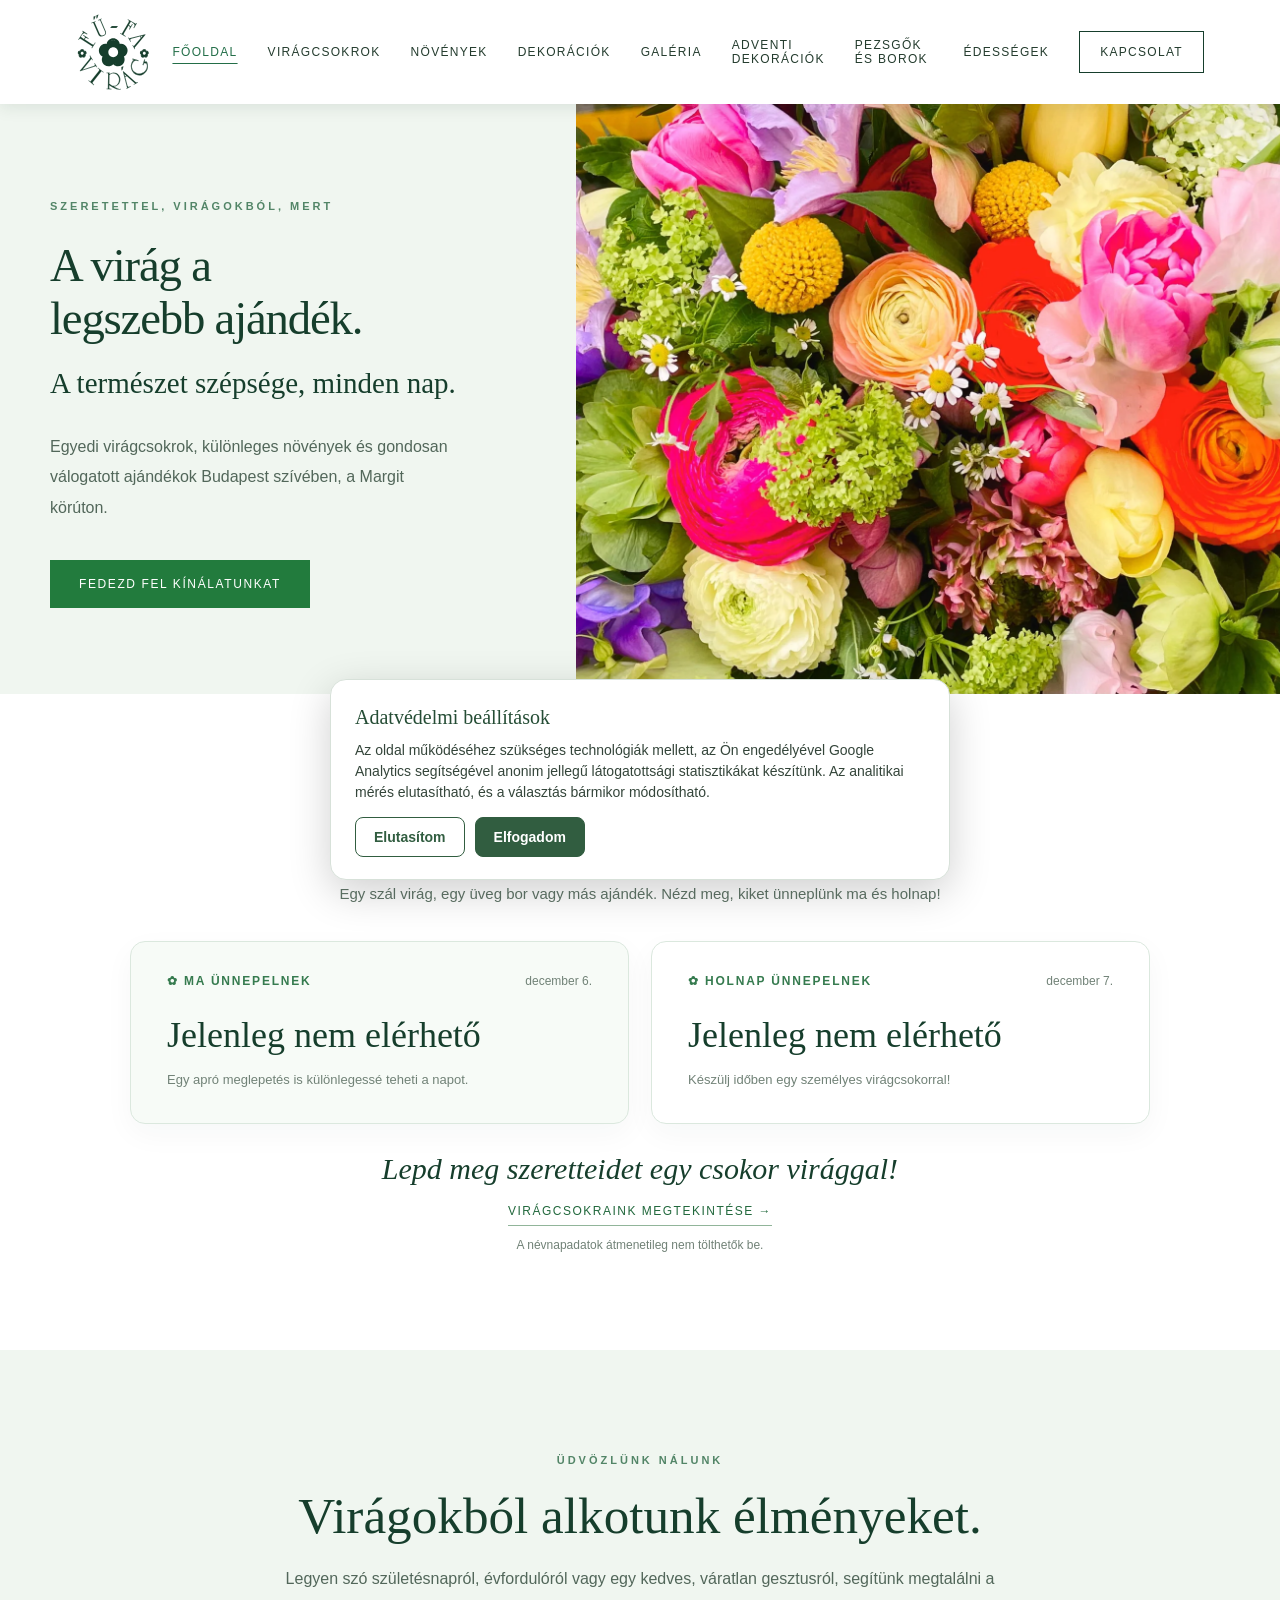
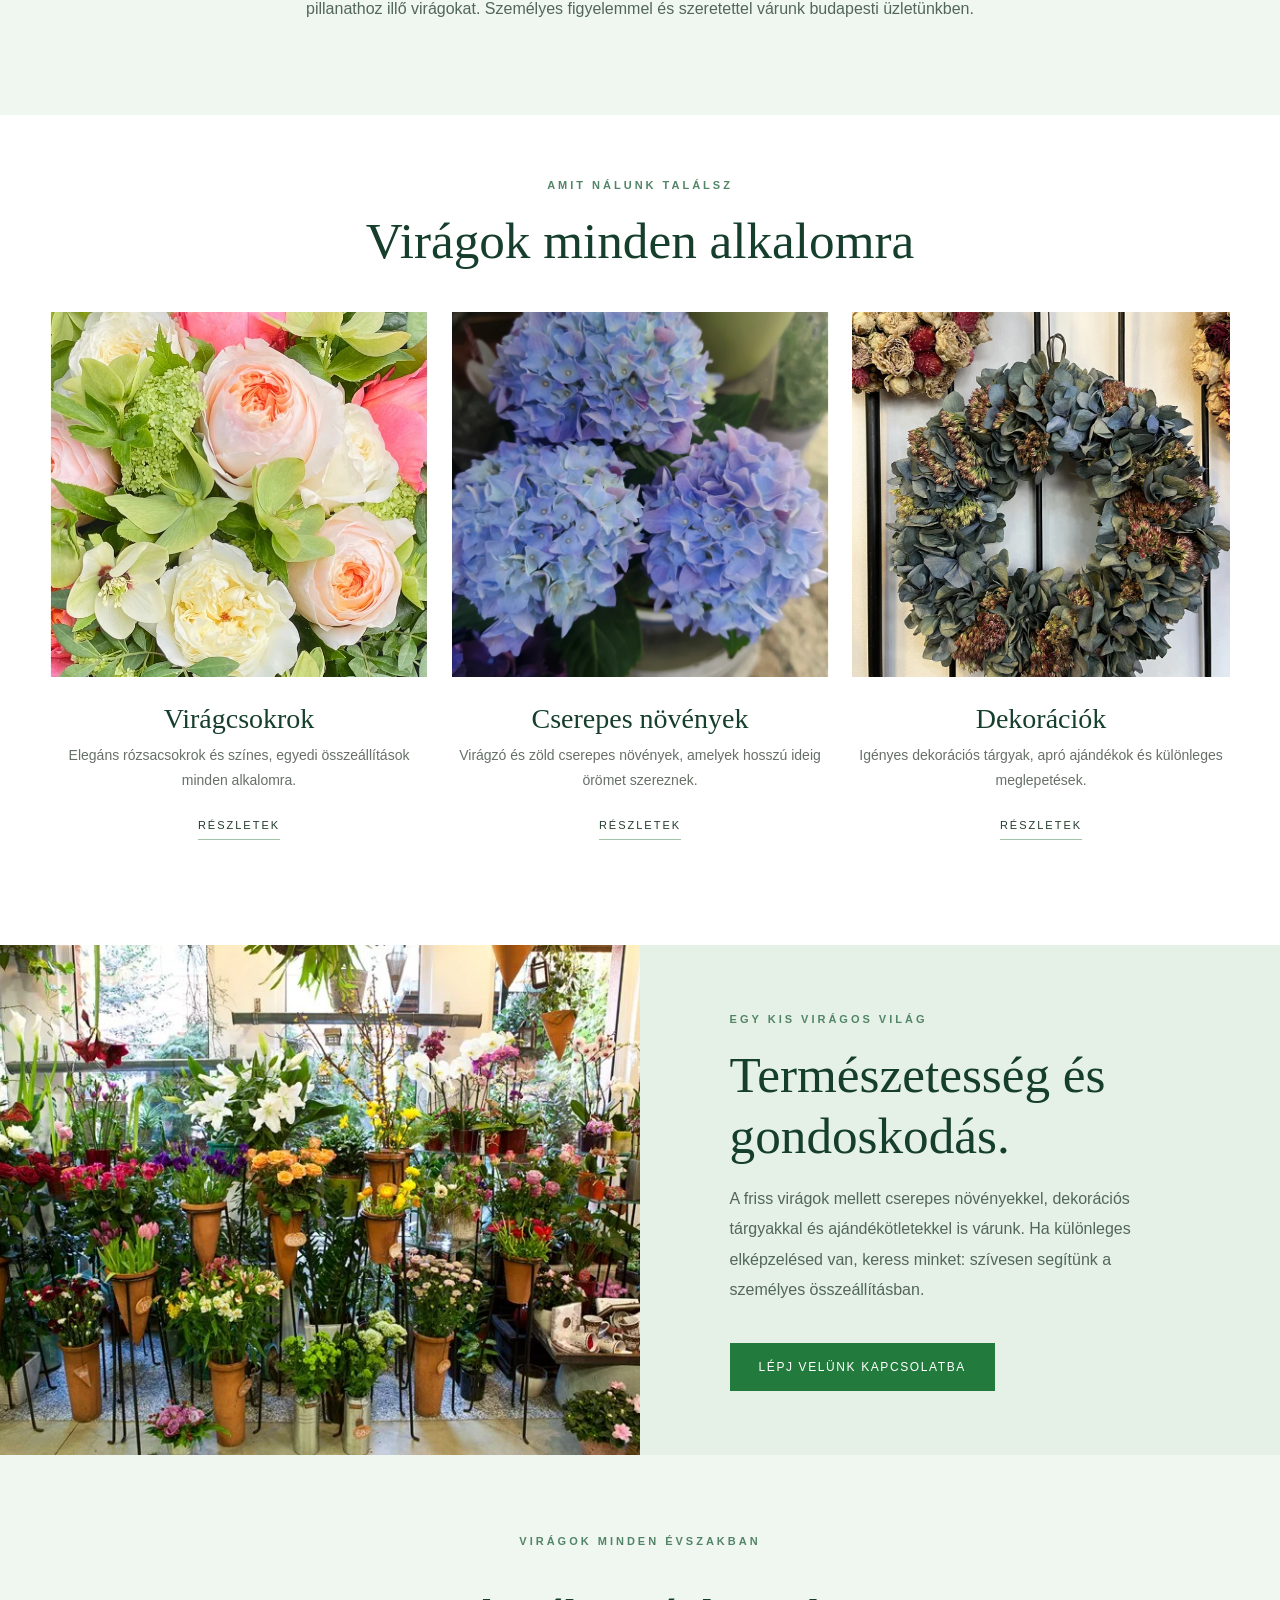
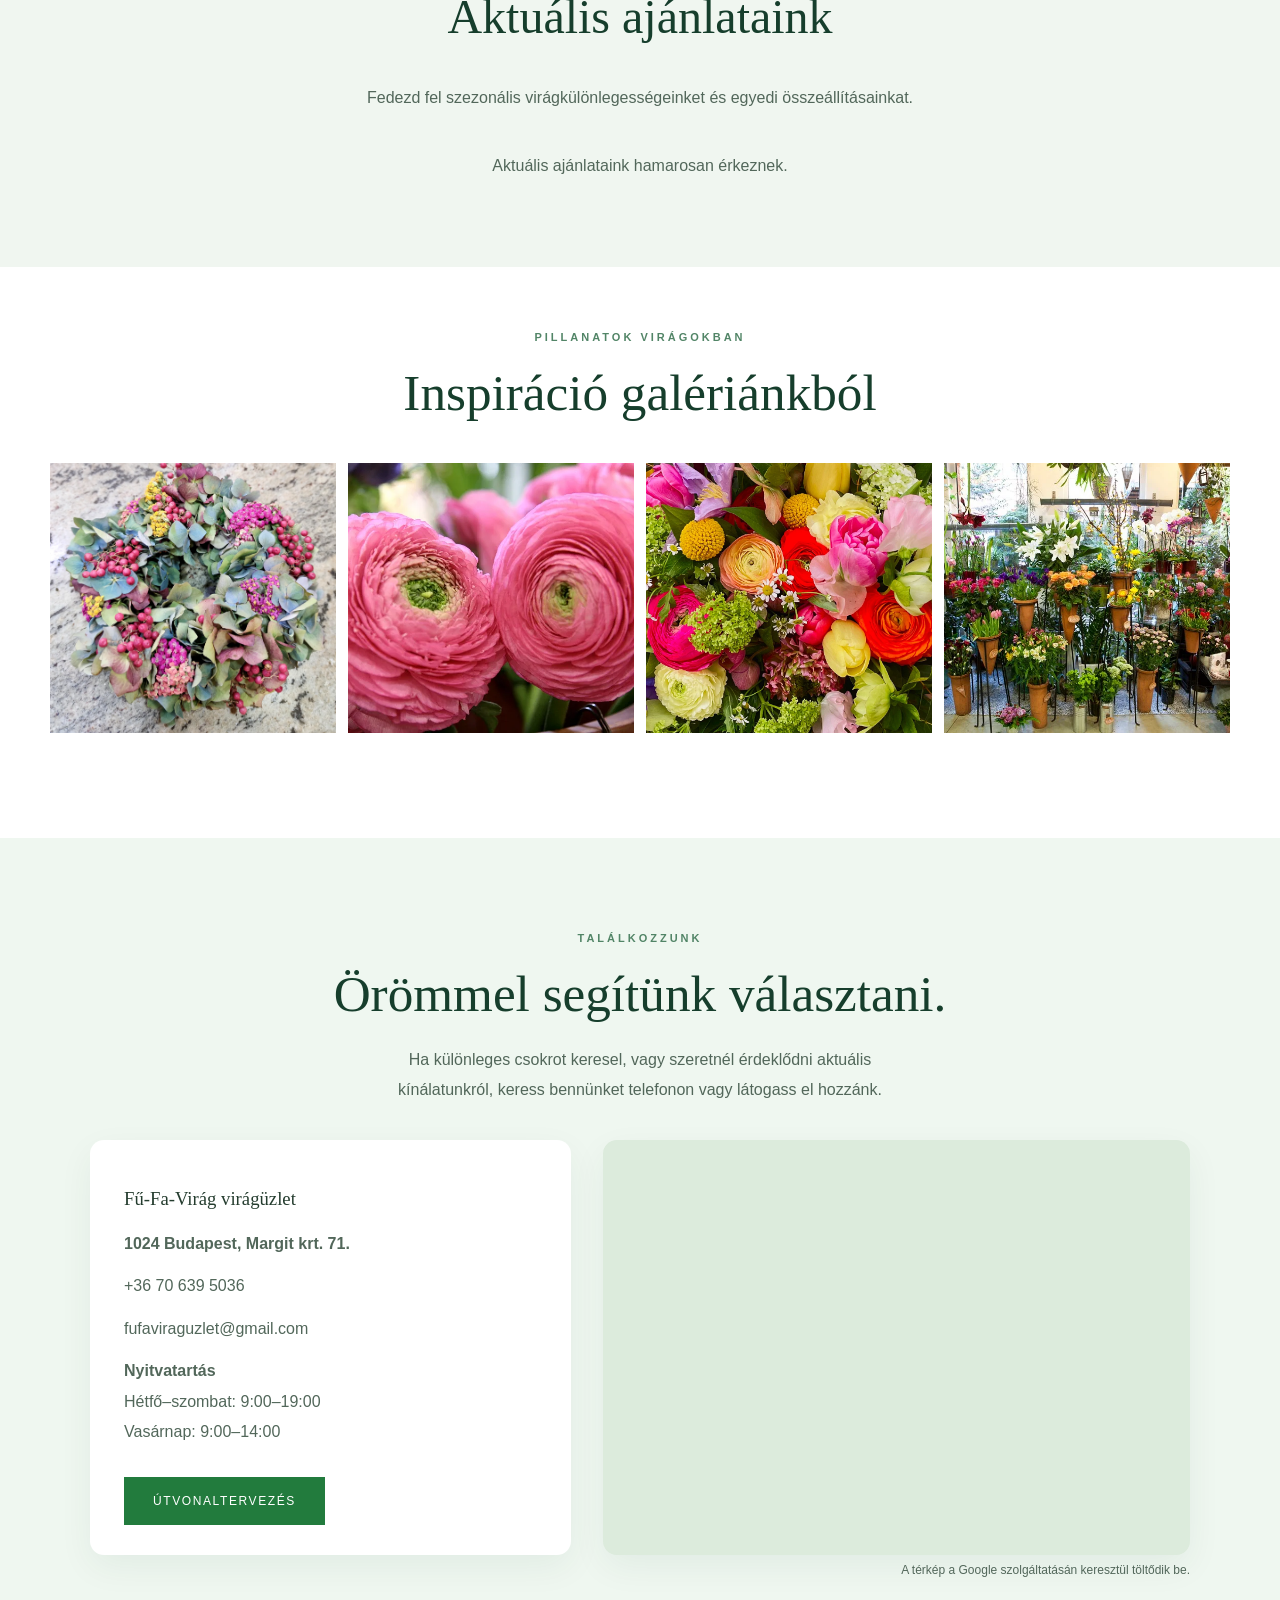
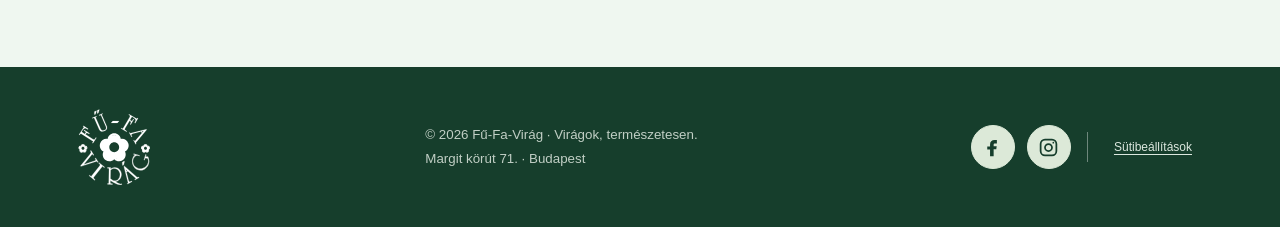
==== commit fd649139: "test: add wine and sweets navigation links" ====
--- a/index.html
+++ b/index.html
@@ -84,7 +84,7 @@
   .hero-copy > .btn{margin-top:30px}
 }
 </style></meta><link rel="stylesheet" href="assets/seasonal-filter-v42.css"/>
-</head><body><header class="wrap nav"><a class="brand" href="/"><img alt="Fű-Fa-Virág új, sötétzöld vektoros logó" src="images/logo.svg"/></a><nav class="links"><a aria-current="page" href="/">Főoldal</a><a href="viragcsokrok.html">Virágcsokrok</a><a href="novenyek.html">Növények</a><a href="dekoraciok.html">Dekorációk</a><a href="galeria.html">Galéria</a><a href="adventi-dekoraciok.html">Adventi dekorációk</a><a class="navcta" href="kapcsolat.html">Kapcsolat</a></nav><details class="mobile-menu"><summary>MENÜ ☰</summary><div class="menu-items"><a aria-current="page" href="/">Főoldal</a><a href="viragcsokrok.html">Virágcsokrok</a><a href="novenyek.html">Növények</a><a href="dekoraciok.html">Dekorációk</a><a href="galeria.html">Galéria</a><a href="adventi-dekoraciok.html">Adventi dekorációk</a><a href="kapcsolat.html">Kapcsolat</a></div></details></header><main><section class="hero" id="kezdolap"><div class="hero-copy"><span class="eyebrow">Szeretettel, virágokból, mert</span><h1>A virág a<br/><span class="hero-title-second">legszebb ajándék.</span></h1><h2 class="hero-subheading">A természet szépsége, minden nap.</h2><p>Egyedi virágcsokrok, különleges növények és gondosan válogatott ajándékok Budapest szívében, a Margit körúton.</p><a class="btn" href="viragcsokrok.html">Fedezd fel kínálatunkat</a></div><div class="hero-photo"><img src="images/hero.webp" alt="Színes vegyes virágcsokor – Fű-Fa-Virág virágüzlet Budapest" fetchpriority="high" decoding="async" width="1200" height="900"/></div></section><section aria-labelledby="nd-heading" class="nameday"><div class="nd-wrap"><span class="eyebrow">Egy kedves alkalom minden nap</span><h2 id="nd-heading">Névnapkalendárium</h2><p class="nd-lead">Egy szál virág, egy üveg bor vagy más ajándék. Nézd meg, kiket ünneplünk ma és holnap!</p><div class="nd-cards"><article class="nd-card"><div class="nd-kicker"><span>✿ Ma ünnepelnek</span><span class="nd-date" id="nd-today-date"></span></div><div class="nd-name" id="nd-today-name">Névnap</div><div class="nd-small">Egy apró meglepetés is különlegessé teheti a napot.</div></article><article class="nd-card tomorrow"><div class="nd-kicker"><span>✿ Holnap ünnepelnek</span><span class="nd-date" id="nd-tomorrow-date"></span></div><div class="nd-name" id="nd-tomorrow-name">Névnap</div><div class="nd-small">Készülj időben egy személyes virágcsokorral!</div></article></div><div class="nd-footer">Lepd meg szeretteidet egy csokor virággal!</div><a class="nd-link" href="viragcsokrok.html">Virágcsokraink megtekintése →</a><p aria-live="polite" class="nd-status" id="nd-status" role="status"></p></div></section><section class="intro" id="rolunk"><span class="eyebrow">Üdvözlünk nálunk</span><h2>Virágokból alkotunk élményeket.</h2><p>Legyen szó születésnapról, évfordulóról vagy egy kedves, váratlan gesztusról, segítünk megtalálni a pillanathoz illő virágokat. Személyes figyelemmel és szeretettel várunk budapesti üzletünkben.</p></section><section class="section wrap" id="kinalat"><div class="sectionhead"><span class="eyebrow">Amit nálunk találsz</span><h2>Virágok minden alkalomra</h2></div><div class="categories"><article class="category"><img alt="Angolrózsa-csokor" src="images/lightbox/angolrozsa-csokor.webp"/><h3>Virágcsokrok</h3><p>Elegáns rózsacsokrok és színes, egyedi összeállítások minden alkalomra.</p><a href="viragcsokrok.html">Részletek</a></article><article class="category"><img alt="Hortenzia" src="images/plants/hortenzia.webp"/><h3>Cserepes növények</h3><p>Virágzó és zöld cserepes növények, amelyek hosszú ideig örömet szereznek.</p><a href="novenyek.html">Részletek</a></article><article class="category"><img alt="Őszi koszorú eukaliptusszal" src="images/catalog/img-3871.webp"/><h3>Dekorációk</h3><p>Igényes dekorációs tárgyak, apró ajándékok és különleges meglepetések.</p><a href="dekoraciok.html">Részletek</a></article></div></section><section class="about"><img alt="A virágüzlet belső tere" src="images/gallery3.webp"/><div><span class="eyebrow">Egy kis virágos világ</span><h2>Természetesség és gondoskodás.</h2><p>A friss virágok mellett cserepes növényekkel, dekorációs tárgyakkal és ajándékötletekkel is várunk. Ha különleges elképzelésed van, keress minket: szívesen segítünk a személyes összeállításban.</p><a class="btn" href="kapcsolat.html">Lépj velünk kapcsolatba</a></div></section><section class="season-section" id="aktualis"><div class="wrap"><span class="eyebrow" id="offers-eyebrow">Virágok minden évszakban</span><h2 id="offers-heading">Aktuális ajánlataink</h2><p class="season-subtitle" id="offers-subtitle">Fedezd fel szezonális összeállításainkat.</p><div class="season-list" id="season-list"><p>Hamarosan friss ajánlatokkal jelentkezünk.</p></div></div></section><section class="section wrap" id="galeria"><div class="sectionhead"><span class="eyebrow">Pillanatok virágokban</span><h2>Inspiráció galériánkból</h2></div><div class="gallery" id="gallery-items"><img alt="Virágos koszorú" src="images/gallery1.webp"/><img alt="Rózsaszín virágok" src="images/gallery2.webp"/><img alt="Színes virágcsokor" src="images/gallery4.webp"/><img alt="Virágüzletünk" src="images/gallery3.webp"/></div></section><section class="contact" id="kapcsolat"><span class="eyebrow">Találkozzunk</span><h2>Örömmel segítünk választani.</h2><p>Ha különleges csokrot keresel, vagy szeretnél érdeklődni aktuális kínálatunkról, keress bennünket telefonon vagy látogass el hozzánk.</p><div class="contact-layout"><div class="contact-card"><h3>Fű-Fa-Virág virágüzlet</h3><p><strong>1024 Budapest, Margit krt. 71.</strong></p><p><a href="tel:+36706395036">+36 70 639 5036</a></p><p><a href="mailto:fufaviraguzlet@gmail.com">fufaviraguzlet@gmail.com</a></p><p><strong>Nyitvatartás</strong><br/>Hétfő–szombat: 9:00–19:00<br>Vasárnap: 9:00–14:00</br></p><a class="btn" href="https://www.google.com/maps/search/?api=1&amp;query=1024+Budapest+Margit+krt+71" rel="noopener noreferrer" target="_blank">Útvonaltervezés</a></div><div class="map-frame"><iframe allowfullscreen="" loading="lazy" referrerpolicy="no-referrer-when-downgrade" src="https://www.google.com/maps?q=1024%20Budapest%2C%20Margit%20k%C3%B6r%C3%BAt%2071&amp;output=embed" title="Fű-Fa-Virág virágüzlet elhelyezkedése a Google Térképen"></iframe></div></div><div class="map-caption">A térkép a Google szolgáltatásán keresztül töltődik be.</div></section></main><footer class="footer"><div class="wrap foot"><img alt="Fű-Fa-Virág fehér logó" src="images/logo-white.svg"/><small>© 2026 Fű-Fa-Virág · Virágok, természetesen.<br/>Margit körút 71. · Budapest</small><nav aria-label="Közösségi oldalaink" class="social-links"><a aria-label="Fű-Fa-Virág a Facebookon" class="social-icon" href="https://www.facebook.com/share/19NPHHv8TU/" rel="noopener noreferrer" target="_blank" title="Facebook"><svg aria-hidden="true" viewbox="0 0 24 24"><path d="M14.5 3.5c-3.5 0-5.3 1.8-5.3 5.2v2.1H6v3.5h3.2V22h4.1v-7.9h3l.5-3.5h-3.5V9c0-1.1.4-1.6 1.7-1.6h2V3.5h-2.5Z"></path></svg></a><a aria-label="Fű-Fa-Virág az Instagramon" class="social-icon" href="https://www.instagram.com/fufavirag/" rel="noopener noreferrer" target="_blank" title="Instagram – Fű-Fa-Virág"><svg aria-hidden="true" fill="none" stroke="currentColor" stroke-linecap="round" stroke-linejoin="round" stroke-width="2" viewbox="0 0 24 24"><rect fill="none" height="18" rx="5" width="18" x="3" y="3"></rect><circle cx="12" cy="12" fill="none" r="4"></circle><circle cx="17.5" cy="6.5" fill="currentColor" r="1" stroke="none"></circle></svg></a></nav></div></footer><script>
+</head><body><header class="wrap nav"><a class="brand" href="/"><img alt="Fű-Fa-Virág új, sötétzöld vektoros logó" src="images/logo.svg"/></a><nav class="links"><a aria-current="page" href="/">Főoldal</a><a href="viragcsokrok.html">Virágcsokrok</a><a href="novenyek.html">Növények</a><a href="dekoraciok.html">Dekorációk</a><a href="galeria.html">Galéria</a><a href="adventi-dekoraciok.html">Adventi dekorációk</a><a href="pezsgok-borok.html">Pezsgők és borok</a><a href="edessegek.html">Édességek</a><a class="navcta" href="kapcsolat.html">Kapcsolat</a></nav><details class="mobile-menu"><summary>MENÜ ☰</summary><div class="menu-items"><a aria-current="page" href="/">Főoldal</a><a href="viragcsokrok.html">Virágcsokrok</a><a href="novenyek.html">Növények</a><a href="dekoraciok.html">Dekorációk</a><a href="galeria.html">Galéria</a><a href="adventi-dekoraciok.html">Adventi dekorációk</a><a href="pezsgok-borok.html">Pezsgők és borok</a><a href="edessegek.html">Édességek</a><a href="kapcsolat.html">Kapcsolat</a></div></details></header><main><section class="hero" id="kezdolap"><div class="hero-copy"><span class="eyebrow">Szeretettel, virágokból, mert</span><h1>A virág a<br/><span class="hero-title-second">legszebb ajándék.</span></h1><h2 class="hero-subheading">A természet szépsége, minden nap.</h2><p>Egyedi virágcsokrok, különleges növények és gondosan válogatott ajándékok Budapest szívében, a Margit körúton.</p><a class="btn" href="viragcsokrok.html">Fedezd fel kínálatunkat</a></div><div class="hero-photo"><img src="images/hero.webp" alt="Színes vegyes virágcsokor – Fű-Fa-Virág virágüzlet Budapest" fetchpriority="high" decoding="async" width="1200" height="900"/></div></section><section aria-labelledby="nd-heading" class="nameday"><div class="nd-wrap"><span class="eyebrow">Egy kedves alkalom minden nap</span><h2 id="nd-heading">Névnapkalendárium</h2><p class="nd-lead">Egy szál virág, egy üveg bor vagy más ajándék. Nézd meg, kiket ünneplünk ma és holnap!</p><div class="nd-cards"><article class="nd-card"><div class="nd-kicker"><span>✿ Ma ünnepelnek</span><span class="nd-date" id="nd-today-date"></span></div><div class="nd-name" id="nd-today-name">Névnap</div><div class="nd-small">Egy apró meglepetés is különlegessé teheti a napot.</div></article><article class="nd-card tomorrow"><div class="nd-kicker"><span>✿ Holnap ünnepelnek</span><span class="nd-date" id="nd-tomorrow-date"></span></div><div class="nd-name" id="nd-tomorrow-name">Névnap</div><div class="nd-small">Készülj időben egy személyes virágcsokorral!</div></article></div><div class="nd-footer">Lepd meg szeretteidet egy csokor virággal!</div><a class="nd-link" href="viragcsokrok.html">Virágcsokraink megtekintése →</a><p aria-live="polite" class="nd-status" id="nd-status" role="status"></p></div></section><section class="intro" id="rolunk"><span class="eyebrow">Üdvözlünk nálunk</span><h2>Virágokból alkotunk élményeket.</h2><p>Legyen szó születésnapról, évfordulóról vagy egy kedves, váratlan gesztusról, segítünk megtalálni a pillanathoz illő virágokat. Személyes figyelemmel és szeretettel várunk budapesti üzletünkben.</p></section><section class="section wrap" id="kinalat"><div class="sectionhead"><span class="eyebrow">Amit nálunk találsz</span><h2>Virágok minden alkalomra</h2></div><div class="categories"><article class="category"><img alt="Angolrózsa-csokor" src="images/lightbox/angolrozsa-csokor.webp"/><h3>Virágcsokrok</h3><p>Elegáns rózsacsokrok és színes, egyedi összeállítások minden alkalomra.</p><a href="viragcsokrok.html">Részletek</a></article><article class="category"><img alt="Hortenzia" src="images/plants/hortenzia.webp"/><h3>Cserepes növények</h3><p>Virágzó és zöld cserepes növények, amelyek hosszú ideig örömet szereznek.</p><a href="novenyek.html">Részletek</a></article><article class="category"><img alt="Őszi koszorú eukaliptusszal" src="images/catalog/img-3871.webp"/><h3>Dekorációk</h3><p>Igényes dekorációs tárgyak, apró ajándékok és különleges meglepetések.</p><a href="dekoraciok.html">Részletek</a></article></div></section><section class="about"><img alt="A virágüzlet belső tere" src="images/gallery3.webp"/><div><span class="eyebrow">Egy kis virágos világ</span><h2>Természetesség és gondoskodás.</h2><p>A friss virágok mellett cserepes növényekkel, dekorációs tárgyakkal és ajándékötletekkel is várunk. Ha különleges elképzelésed van, keress minket: szívesen segítünk a személyes összeállításban.</p><a class="btn" href="kapcsolat.html">Lépj velünk kapcsolatba</a></div></section><section class="season-section" id="aktualis"><div class="wrap"><span class="eyebrow" id="offers-eyebrow">Virágok minden évszakban</span><h2 id="offers-heading">Aktuális ajánlataink</h2><p class="season-subtitle" id="offers-subtitle">Fedezd fel szezonális összeállításainkat.</p><div class="season-list" id="season-list"><p>Hamarosan friss ajánlatokkal jelentkezünk.</p></div></div></section><section class="section wrap" id="galeria"><div class="sectionhead"><span class="eyebrow">Pillanatok virágokban</span><h2>Inspiráció galériánkból</h2></div><div class="gallery" id="gallery-items"><img alt="Virágos koszorú" src="images/gallery1.webp"/><img alt="Rózsaszín virágok" src="images/gallery2.webp"/><img alt="Színes virágcsokor" src="images/gallery4.webp"/><img alt="Virágüzletünk" src="images/gallery3.webp"/></div></section><section class="contact" id="kapcsolat"><span class="eyebrow">Találkozzunk</span><h2>Örömmel segítünk választani.</h2><p>Ha különleges csokrot keresel, vagy szeretnél érdeklődni aktuális kínálatunkról, keress bennünket telefonon vagy látogass el hozzánk.</p><div class="contact-layout"><div class="contact-card"><h3>Fű-Fa-Virág virágüzlet</h3><p><strong>1024 Budapest, Margit krt. 71.</strong></p><p><a href="tel:+36706395036">+36 70 639 5036</a></p><p><a href="mailto:fufaviraguzlet@gmail.com">fufaviraguzlet@gmail.com</a></p><p><strong>Nyitvatartás</strong><br/>Hétfő–szombat: 9:00–19:00<br>Vasárnap: 9:00–14:00</br></p><a class="btn" href="https://www.google.com/maps/search/?api=1&amp;query=1024+Budapest+Margit+krt+71" rel="noopener noreferrer" target="_blank">Útvonaltervezés</a></div><div class="map-frame"><iframe allowfullscreen="" loading="lazy" referrerpolicy="no-referrer-when-downgrade" src="https://www.google.com/maps?q=1024%20Budapest%2C%20Margit%20k%C3%B6r%C3%BAt%2071&amp;output=embed" title="Fű-Fa-Virág virágüzlet elhelyezkedése a Google Térképen"></iframe></div></div><div class="map-caption">A térkép a Google szolgáltatásán keresztül töltődik be.</div></section></main><footer class="footer"><div class="wrap foot"><img alt="Fű-Fa-Virág fehér logó" src="images/logo-white.svg"/><small>© 2026 Fű-Fa-Virág · Virágok, természetesen.<br/>Margit körút 71. · Budapest</small><nav aria-label="Közösségi oldalaink" class="social-links"><a aria-label="Fű-Fa-Virág a Facebookon" class="social-icon" href="https://www.facebook.com/share/19NPHHv8TU/" rel="noopener noreferrer" target="_blank" title="Facebook"><svg aria-hidden="true" viewbox="0 0 24 24"><path d="M14.5 3.5c-3.5 0-5.3 1.8-5.3 5.2v2.1H6v3.5h3.2V22h4.1v-7.9h3l.5-3.5h-3.5V9c0-1.1.4-1.6 1.7-1.6h2V3.5h-2.5Z"></path></svg></a><a aria-label="Fű-Fa-Virág az Instagramon" class="social-icon" href="https://www.instagram.com/fufavirag/" rel="noopener noreferrer" target="_blank" title="Instagram – Fű-Fa-Virág"><svg aria-hidden="true" fill="none" stroke="currentColor" stroke-linecap="round" stroke-linejoin="round" stroke-width="2" viewbox="0 0 24 24"><rect fill="none" height="18" rx="5" width="18" x="3" y="3"></rect><circle cx="12" cy="12" fill="none" r="4"></circle><circle cx="17.5" cy="6.5" fill="currentColor" r="1" stroke="none"></circle></svg></a></nav></div></footer><script>
 // A tartalom külön JSON fájlokból érkezik. Nem használunk innerHTML-t a szerkesztett szövegekhez.
 (function(){
  const safeImage = path => typeof path === 'string' && /^\/?images\/[a-zA-Z0-9_./-]+\.(webp|png|jpg|jpeg)$/i.test(path) && !path.includes('..');
--- a/assets/analytics-consent-v33.css
+++ b/assets/analytics-consent-v33.css
@@ -6,5 +6,12 @@
 .ffv-consent-actions{display:flex;gap:10px;flex-wrap:wrap}
 .ffv-consent-actions button{cursor:pointer;border-radius:8px;padding:11px 18px;font-size:14px;font-weight:600;border:1px solid #315d40;background:white;color:#315d40}
 .ffv-consent-actions button.ffv-accept{background:#315d40;color:white}
-.ffv-consent-settings{position:fixed;z-index:2147483630;bottom:12px;left:12px;border:1px solid #a6b9aa;border-radius:50px;background:white;color:#254d35;font-size:12px;padding:7px 12px;cursor:pointer;box-shadow:0 2px 8px rgba(0,0,0,.09)}
+.ffv-consent-footer{display:inline-flex;align-items:center;margin-left:8px;padding-left:16px;border-left:1px solid rgba(255,255,255,.38);white-space:nowrap}.ffv-consent-settings{position:static;border:0;background:transparent;color:#dce8df;font-size:12px;padding:8px 12px;cursor:pointer;text-decoration:underline;text-underline-offset:3px;box-shadow:none}.ffv-consent-settings:hover,.ffv-consent-settings:focus-visible{color:#fff}.ffv-consent-settings:focus-visible{outline:2px solid currentColor;outline-offset:2px}body>.ffv-consent-settings{position:fixed;bottom:12px;left:12px;background:white;color:#254d35;border:1px solid #a6b9aa;border-radius:50px}
 @media(max-width:640px){.ffv-consent-panel{left:10px;right:10px;bottom:12px;padding:18px}.ffv-consent-actions button{flex:1 1 130px}}
+
+@media(max-width:640px){.ffv-consent-footer{margin-left:4px;padding-left:12px}.ffv-consent-settings{font-size:11px;padding:7px 5px}}
+
+/* Keep both social icons and cookie settings on the same footer row. */
+.footer .social-links{flex-wrap:nowrap;flex-shrink:0;align-items:center;gap:12px}
+.footer .social-links .ffv-consent-footer{flex-shrink:0;margin-left:4px;padding-left:14px;align-self:center}
+@media(max-width:640px){.footer .social-links{gap:8px}.footer .social-links .ffv-consent-footer{padding-left:10px;margin-left:2px}}
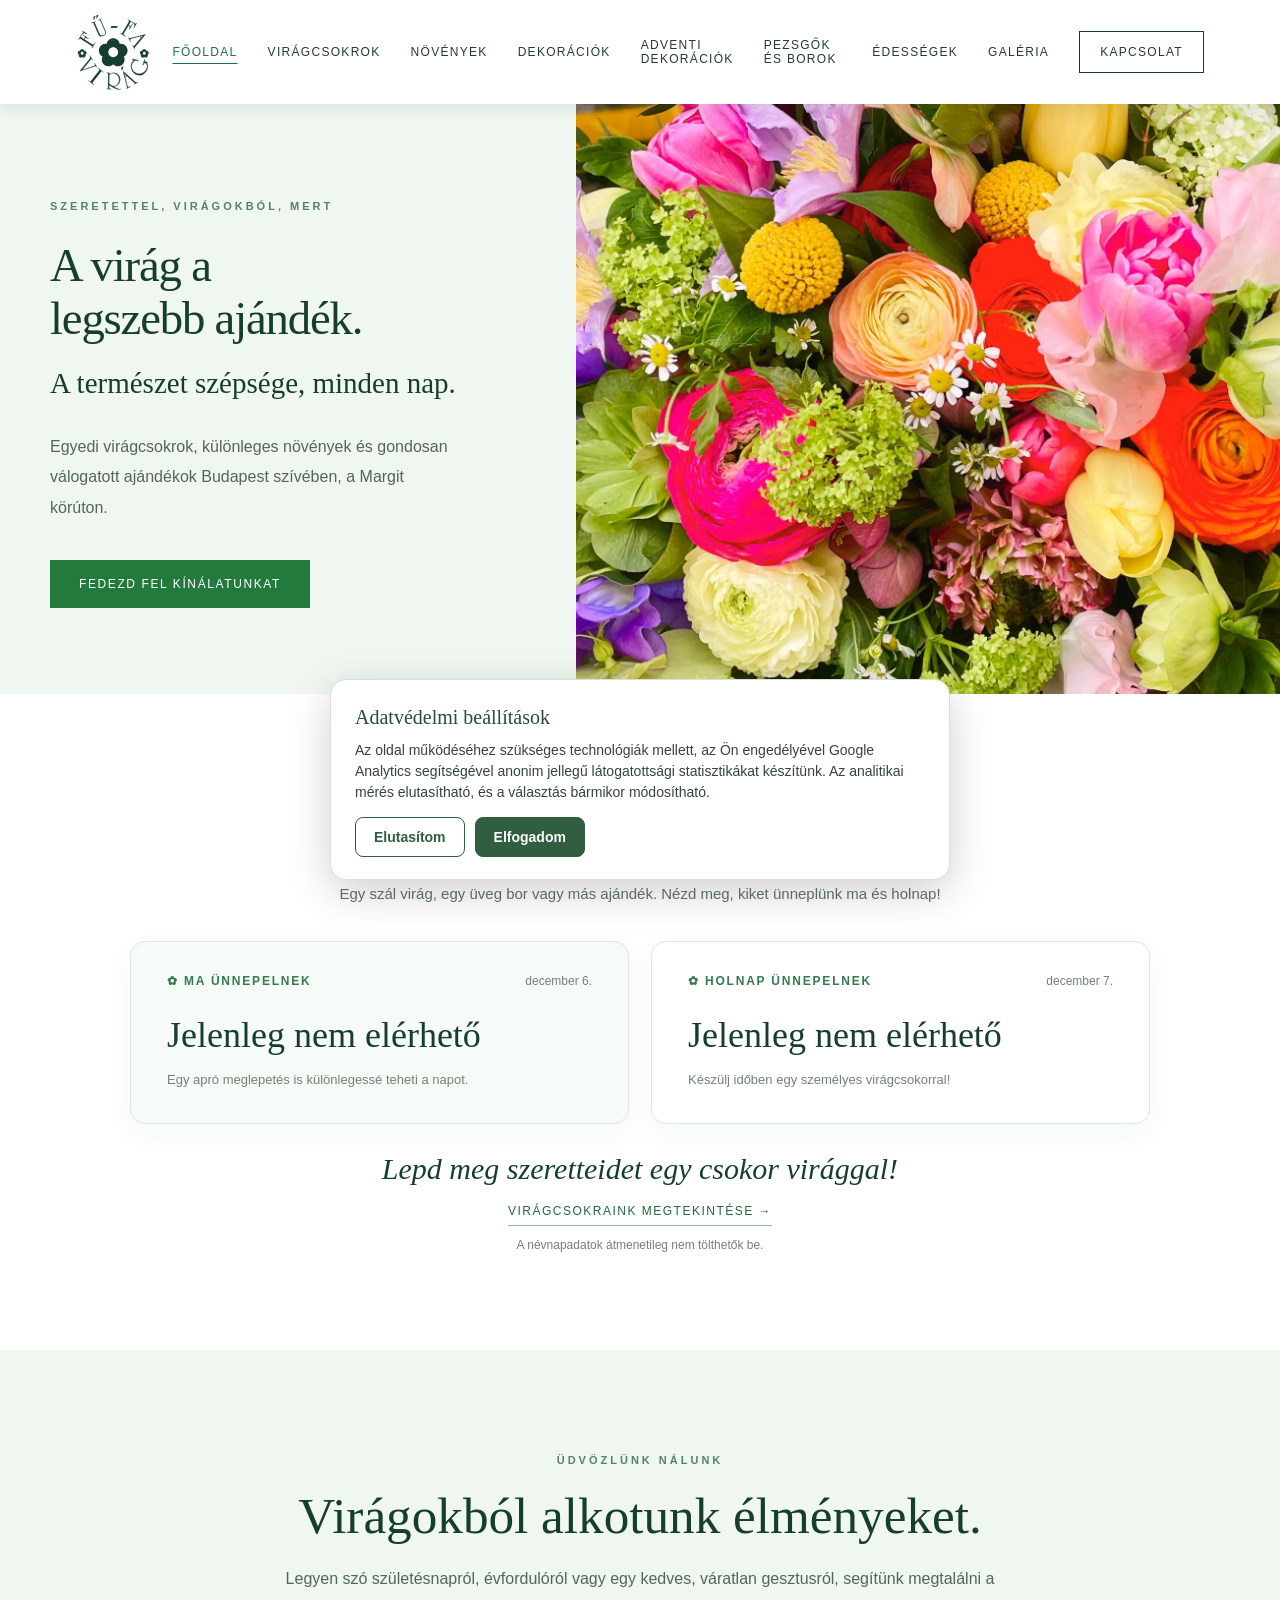
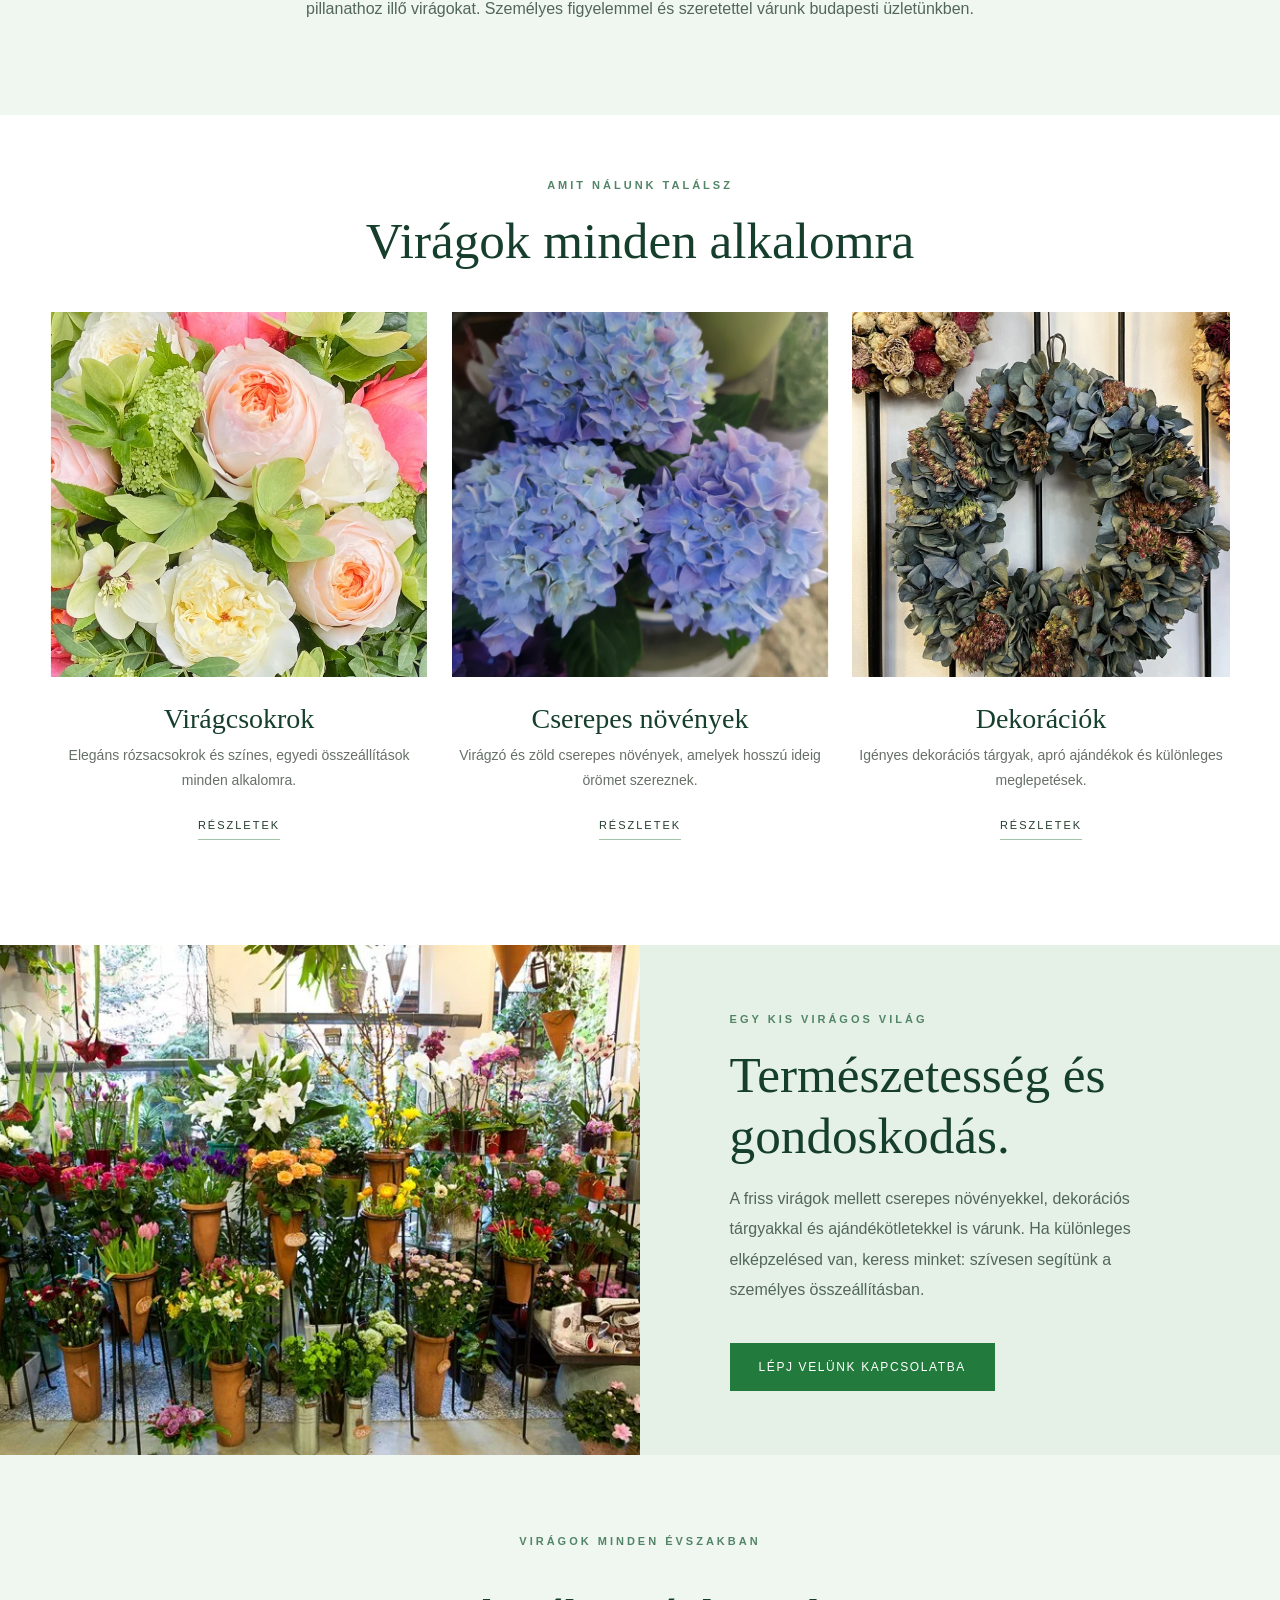
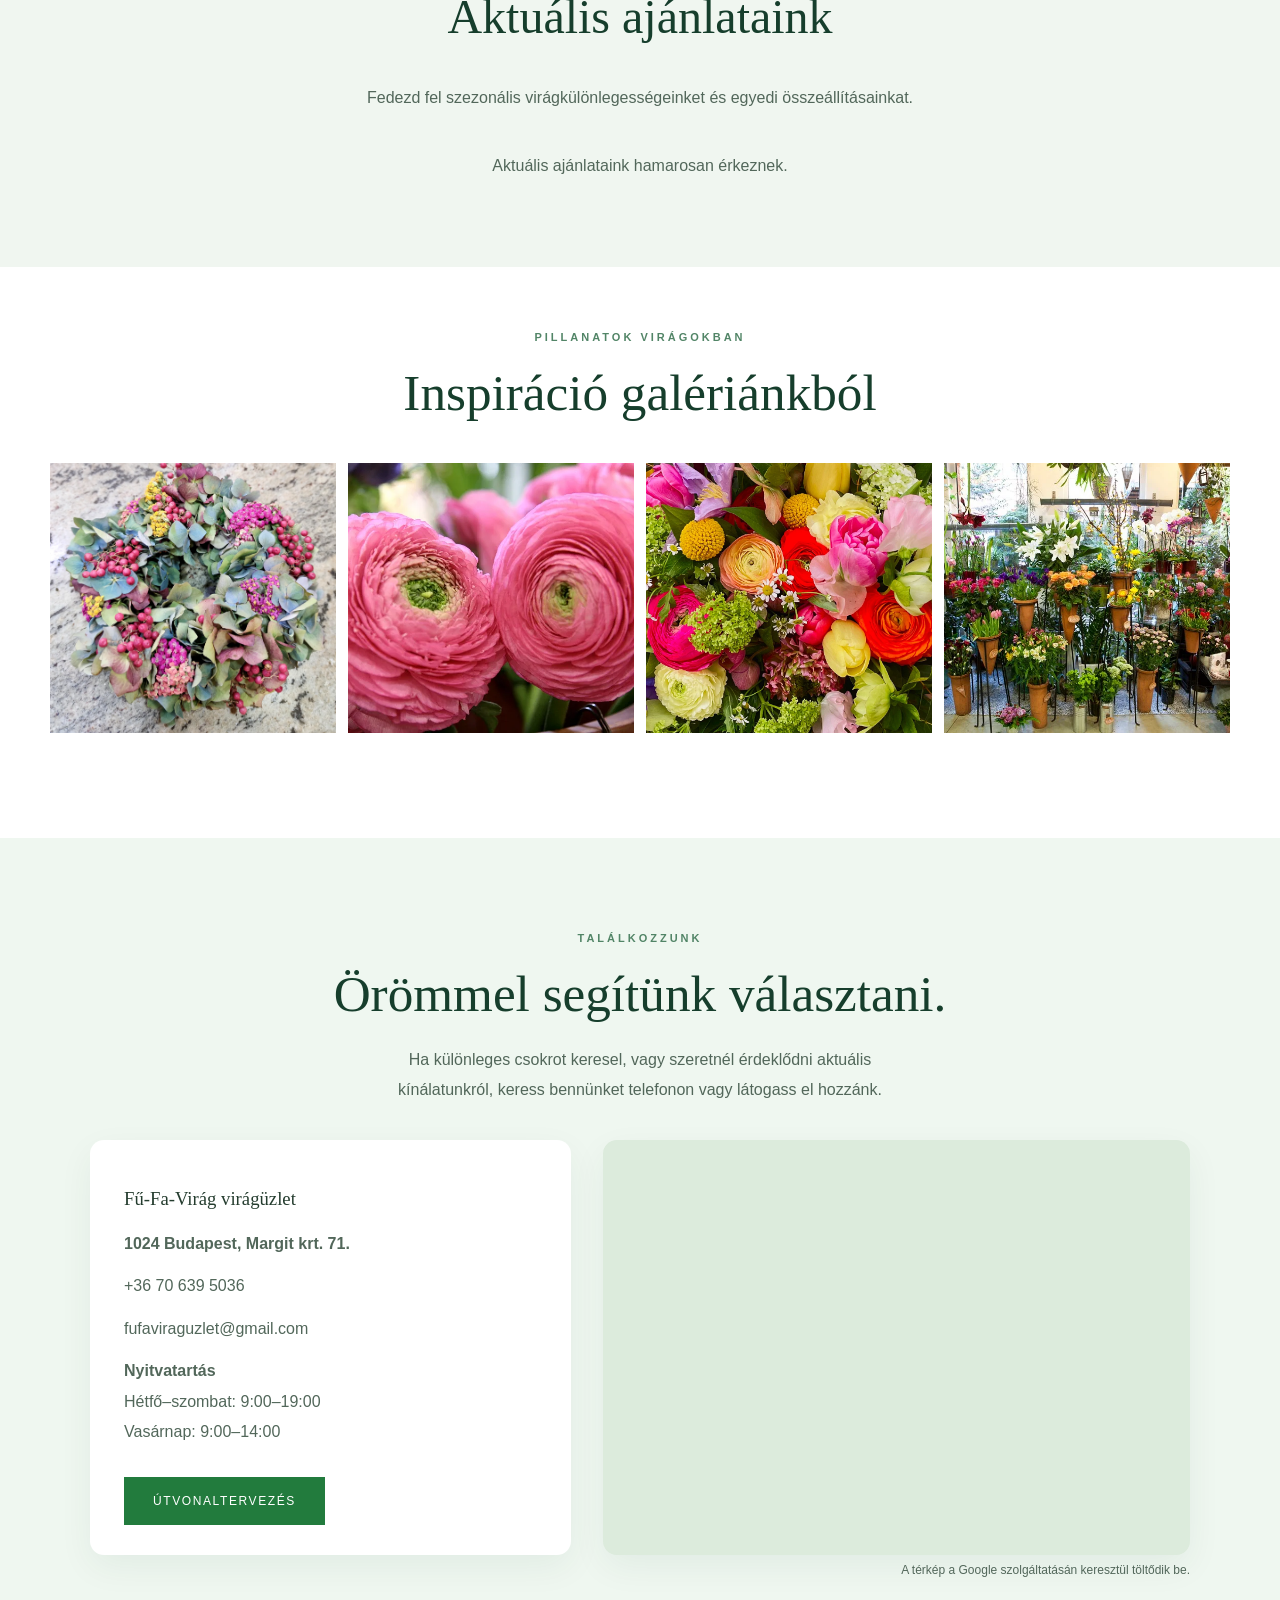
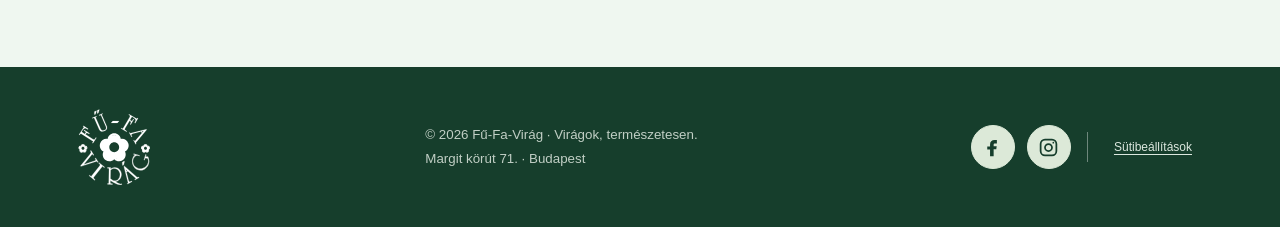
==== commit f477b8aa: "test: move gallery to last category" ====
--- a/index.html
+++ b/index.html
@@ -84,7 +84,7 @@
   .hero-copy > .btn{margin-top:30px}
 }
 </style></meta><link rel="stylesheet" href="assets/seasonal-filter-v42.css"/>
-</head><body><header class="wrap nav"><a class="brand" href="/"><img alt="Fű-Fa-Virág új, sötétzöld vektoros logó" src="images/logo.svg"/></a><nav class="links"><a aria-current="page" href="/">Főoldal</a><a href="viragcsokrok.html">Virágcsokrok</a><a href="novenyek.html">Növények</a><a href="dekoraciok.html">Dekorációk</a><a href="galeria.html">Galéria</a><a href="adventi-dekoraciok.html">Adventi dekorációk</a><a href="pezsgok-borok.html">Pezsgők és borok</a><a href="edessegek.html">Édességek</a><a class="navcta" href="kapcsolat.html">Kapcsolat</a></nav><details class="mobile-menu"><summary>MENÜ ☰</summary><div class="menu-items"><a aria-current="page" href="/">Főoldal</a><a href="viragcsokrok.html">Virágcsokrok</a><a href="novenyek.html">Növények</a><a href="dekoraciok.html">Dekorációk</a><a href="galeria.html">Galéria</a><a href="adventi-dekoraciok.html">Adventi dekorációk</a><a href="pezsgok-borok.html">Pezsgők és borok</a><a href="edessegek.html">Édességek</a><a href="kapcsolat.html">Kapcsolat</a></div></details></header><main><section class="hero" id="kezdolap"><div class="hero-copy"><span class="eyebrow">Szeretettel, virágokból, mert</span><h1>A virág a<br/><span class="hero-title-second">legszebb ajándék.</span></h1><h2 class="hero-subheading">A természet szépsége, minden nap.</h2><p>Egyedi virágcsokrok, különleges növények és gondosan válogatott ajándékok Budapest szívében, a Margit körúton.</p><a class="btn" href="viragcsokrok.html">Fedezd fel kínálatunkat</a></div><div class="hero-photo"><img src="images/hero.webp" alt="Színes vegyes virágcsokor – Fű-Fa-Virág virágüzlet Budapest" fetchpriority="high" decoding="async" width="1200" height="900"/></div></section><section aria-labelledby="nd-heading" class="nameday"><div class="nd-wrap"><span class="eyebrow">Egy kedves alkalom minden nap</span><h2 id="nd-heading">Névnapkalendárium</h2><p class="nd-lead">Egy szál virág, egy üveg bor vagy más ajándék. Nézd meg, kiket ünneplünk ma és holnap!</p><div class="nd-cards"><article class="nd-card"><div class="nd-kicker"><span>✿ Ma ünnepelnek</span><span class="nd-date" id="nd-today-date"></span></div><div class="nd-name" id="nd-today-name">Névnap</div><div class="nd-small">Egy apró meglepetés is különlegessé teheti a napot.</div></article><article class="nd-card tomorrow"><div class="nd-kicker"><span>✿ Holnap ünnepelnek</span><span class="nd-date" id="nd-tomorrow-date"></span></div><div class="nd-name" id="nd-tomorrow-name">Névnap</div><div class="nd-small">Készülj időben egy személyes virágcsokorral!</div></article></div><div class="nd-footer">Lepd meg szeretteidet egy csokor virággal!</div><a class="nd-link" href="viragcsokrok.html">Virágcsokraink megtekintése →</a><p aria-live="polite" class="nd-status" id="nd-status" role="status"></p></div></section><section class="intro" id="rolunk"><span class="eyebrow">Üdvözlünk nálunk</span><h2>Virágokból alkotunk élményeket.</h2><p>Legyen szó születésnapról, évfordulóról vagy egy kedves, váratlan gesztusról, segítünk megtalálni a pillanathoz illő virágokat. Személyes figyelemmel és szeretettel várunk budapesti üzletünkben.</p></section><section class="section wrap" id="kinalat"><div class="sectionhead"><span class="eyebrow">Amit nálunk találsz</span><h2>Virágok minden alkalomra</h2></div><div class="categories"><article class="category"><img alt="Angolrózsa-csokor" src="images/lightbox/angolrozsa-csokor.webp"/><h3>Virágcsokrok</h3><p>Elegáns rózsacsokrok és színes, egyedi összeállítások minden alkalomra.</p><a href="viragcsokrok.html">Részletek</a></article><article class="category"><img alt="Hortenzia" src="images/plants/hortenzia.webp"/><h3>Cserepes növények</h3><p>Virágzó és zöld cserepes növények, amelyek hosszú ideig örömet szereznek.</p><a href="novenyek.html">Részletek</a></article><article class="category"><img alt="Őszi koszorú eukaliptusszal" src="images/catalog/img-3871.webp"/><h3>Dekorációk</h3><p>Igényes dekorációs tárgyak, apró ajándékok és különleges meglepetések.</p><a href="dekoraciok.html">Részletek</a></article></div></section><section class="about"><img alt="A virágüzlet belső tere" src="images/gallery3.webp"/><div><span class="eyebrow">Egy kis virágos világ</span><h2>Természetesség és gondoskodás.</h2><p>A friss virágok mellett cserepes növényekkel, dekorációs tárgyakkal és ajándékötletekkel is várunk. Ha különleges elképzelésed van, keress minket: szívesen segítünk a személyes összeállításban.</p><a class="btn" href="kapcsolat.html">Lépj velünk kapcsolatba</a></div></section><section class="season-section" id="aktualis"><div class="wrap"><span class="eyebrow" id="offers-eyebrow">Virágok minden évszakban</span><h2 id="offers-heading">Aktuális ajánlataink</h2><p class="season-subtitle" id="offers-subtitle">Fedezd fel szezonális összeállításainkat.</p><div class="season-list" id="season-list"><p>Hamarosan friss ajánlatokkal jelentkezünk.</p></div></div></section><section class="section wrap" id="galeria"><div class="sectionhead"><span class="eyebrow">Pillanatok virágokban</span><h2>Inspiráció galériánkból</h2></div><div class="gallery" id="gallery-items"><img alt="Virágos koszorú" src="images/gallery1.webp"/><img alt="Rózsaszín virágok" src="images/gallery2.webp"/><img alt="Színes virágcsokor" src="images/gallery4.webp"/><img alt="Virágüzletünk" src="images/gallery3.webp"/></div></section><section class="contact" id="kapcsolat"><span class="eyebrow">Találkozzunk</span><h2>Örömmel segítünk választani.</h2><p>Ha különleges csokrot keresel, vagy szeretnél érdeklődni aktuális kínálatunkról, keress bennünket telefonon vagy látogass el hozzánk.</p><div class="contact-layout"><div class="contact-card"><h3>Fű-Fa-Virág virágüzlet</h3><p><strong>1024 Budapest, Margit krt. 71.</strong></p><p><a href="tel:+36706395036">+36 70 639 5036</a></p><p><a href="mailto:fufaviraguzlet@gmail.com">fufaviraguzlet@gmail.com</a></p><p><strong>Nyitvatartás</strong><br/>Hétfő–szombat: 9:00–19:00<br>Vasárnap: 9:00–14:00</br></p><a class="btn" href="https://www.google.com/maps/search/?api=1&amp;query=1024+Budapest+Margit+krt+71" rel="noopener noreferrer" target="_blank">Útvonaltervezés</a></div><div class="map-frame"><iframe allowfullscreen="" loading="lazy" referrerpolicy="no-referrer-when-downgrade" src="https://www.google.com/maps?q=1024%20Budapest%2C%20Margit%20k%C3%B6r%C3%BAt%2071&amp;output=embed" title="Fű-Fa-Virág virágüzlet elhelyezkedése a Google Térképen"></iframe></div></div><div class="map-caption">A térkép a Google szolgáltatásán keresztül töltődik be.</div></section></main><footer class="footer"><div class="wrap foot"><img alt="Fű-Fa-Virág fehér logó" src="images/logo-white.svg"/><small>© 2026 Fű-Fa-Virág · Virágok, természetesen.<br/>Margit körút 71. · Budapest</small><nav aria-label="Közösségi oldalaink" class="social-links"><a aria-label="Fű-Fa-Virág a Facebookon" class="social-icon" href="https://www.facebook.com/share/19NPHHv8TU/" rel="noopener noreferrer" target="_blank" title="Facebook"><svg aria-hidden="true" viewbox="0 0 24 24"><path d="M14.5 3.5c-3.5 0-5.3 1.8-5.3 5.2v2.1H6v3.5h3.2V22h4.1v-7.9h3l.5-3.5h-3.5V9c0-1.1.4-1.6 1.7-1.6h2V3.5h-2.5Z"></path></svg></a><a aria-label="Fű-Fa-Virág az Instagramon" class="social-icon" href="https://www.instagram.com/fufavirag/" rel="noopener noreferrer" target="_blank" title="Instagram – Fű-Fa-Virág"><svg aria-hidden="true" fill="none" stroke="currentColor" stroke-linecap="round" stroke-linejoin="round" stroke-width="2" viewbox="0 0 24 24"><rect fill="none" height="18" rx="5" width="18" x="3" y="3"></rect><circle cx="12" cy="12" fill="none" r="4"></circle><circle cx="17.5" cy="6.5" fill="currentColor" r="1" stroke="none"></circle></svg></a></nav></div></footer><script>
+</head><body><header class="wrap nav"><a class="brand" href="/"><img alt="Fű-Fa-Virág új, sötétzöld vektoros logó" src="images/logo.svg"/></a><nav class="links"><a aria-current="page" href="/">Főoldal</a><a href="viragcsokrok.html">Virágcsokrok</a><a href="novenyek.html">Növények</a><a href="dekoraciok.html">Dekorációk</a><a href="adventi-dekoraciok.html">Adventi dekorációk</a><a href="pezsgok-borok.html">Pezsgők és borok</a><a href="edessegek.html">Édességek</a><a href="galeria.html">Galéria</a><a class="navcta" href="kapcsolat.html">Kapcsolat</a></nav><details class="mobile-menu"><summary>MENÜ ☰</summary><div class="menu-items"><a aria-current="page" href="/">Főoldal</a><a href="viragcsokrok.html">Virágcsokrok</a><a href="novenyek.html">Növények</a><a href="dekoraciok.html">Dekorációk</a><a href="adventi-dekoraciok.html">Adventi dekorációk</a><a href="pezsgok-borok.html">Pezsgők és borok</a><a href="edessegek.html">Édességek</a><a href="galeria.html">Galéria</a><a href="kapcsolat.html">Kapcsolat</a></div></details></header><main><section class="hero" id="kezdolap"><div class="hero-copy"><span class="eyebrow">Szeretettel, virágokból, mert</span><h1>A virág a<br/><span class="hero-title-second">legszebb ajándék.</span></h1><h2 class="hero-subheading">A természet szépsége, minden nap.</h2><p>Egyedi virágcsokrok, különleges növények és gondosan válogatott ajándékok Budapest szívében, a Margit körúton.</p><a class="btn" href="viragcsokrok.html">Fedezd fel kínálatunkat</a></div><div class="hero-photo"><img src="images/hero.webp" alt="Színes vegyes virágcsokor – Fű-Fa-Virág virágüzlet Budapest" fetchpriority="high" decoding="async" width="1200" height="900"/></div></section><section aria-labelledby="nd-heading" class="nameday"><div class="nd-wrap"><span class="eyebrow">Egy kedves alkalom minden nap</span><h2 id="nd-heading">Névnapkalendárium</h2><p class="nd-lead">Egy szál virág, egy üveg bor vagy más ajándék. Nézd meg, kiket ünneplünk ma és holnap!</p><div class="nd-cards"><article class="nd-card"><div class="nd-kicker"><span>✿ Ma ünnepelnek</span><span class="nd-date" id="nd-today-date"></span></div><div class="nd-name" id="nd-today-name">Névnap</div><div class="nd-small">Egy apró meglepetés is különlegessé teheti a napot.</div></article><article class="nd-card tomorrow"><div class="nd-kicker"><span>✿ Holnap ünnepelnek</span><span class="nd-date" id="nd-tomorrow-date"></span></div><div class="nd-name" id="nd-tomorrow-name">Névnap</div><div class="nd-small">Készülj időben egy személyes virágcsokorral!</div></article></div><div class="nd-footer">Lepd meg szeretteidet egy csokor virággal!</div><a class="nd-link" href="viragcsokrok.html">Virágcsokraink megtekintése →</a><p aria-live="polite" class="nd-status" id="nd-status" role="status"></p></div></section><section class="intro" id="rolunk"><span class="eyebrow">Üdvözlünk nálunk</span><h2>Virágokból alkotunk élményeket.</h2><p>Legyen szó születésnapról, évfordulóról vagy egy kedves, váratlan gesztusról, segítünk megtalálni a pillanathoz illő virágokat. Személyes figyelemmel és szeretettel várunk budapesti üzletünkben.</p></section><section class="section wrap" id="kinalat"><div class="sectionhead"><span class="eyebrow">Amit nálunk találsz</span><h2>Virágok minden alkalomra</h2></div><div class="categories"><article class="category"><img alt="Angolrózsa-csokor" src="images/lightbox/angolrozsa-csokor.webp"/><h3>Virágcsokrok</h3><p>Elegáns rózsacsokrok és színes, egyedi összeállítások minden alkalomra.</p><a href="viragcsokrok.html">Részletek</a></article><article class="category"><img alt="Hortenzia" src="images/plants/hortenzia.webp"/><h3>Cserepes növények</h3><p>Virágzó és zöld cserepes növények, amelyek hosszú ideig örömet szereznek.</p><a href="novenyek.html">Részletek</a></article><article class="category"><img alt="Őszi koszorú eukaliptusszal" src="images/catalog/img-3871.webp"/><h3>Dekorációk</h3><p>Igényes dekorációs tárgyak, apró ajándékok és különleges meglepetések.</p><a href="dekoraciok.html">Részletek</a></article></div></section><section class="about"><img alt="A virágüzlet belső tere" src="images/gallery3.webp"/><div><span class="eyebrow">Egy kis virágos világ</span><h2>Természetesség és gondoskodás.</h2><p>A friss virágok mellett cserepes növényekkel, dekorációs tárgyakkal és ajándékötletekkel is várunk. Ha különleges elképzelésed van, keress minket: szívesen segítünk a személyes összeállításban.</p><a class="btn" href="kapcsolat.html">Lépj velünk kapcsolatba</a></div></section><section class="season-section" id="aktualis"><div class="wrap"><span class="eyebrow" id="offers-eyebrow">Virágok minden évszakban</span><h2 id="offers-heading">Aktuális ajánlataink</h2><p class="season-subtitle" id="offers-subtitle">Fedezd fel szezonális összeállításainkat.</p><div class="season-list" id="season-list"><p>Hamarosan friss ajánlatokkal jelentkezünk.</p></div></div></section><section class="section wrap" id="galeria"><div class="sectionhead"><span class="eyebrow">Pillanatok virágokban</span><h2>Inspiráció galériánkból</h2></div><div class="gallery" id="gallery-items"><img alt="Virágos koszorú" src="images/gallery1.webp"/><img alt="Rózsaszín virágok" src="images/gallery2.webp"/><img alt="Színes virágcsokor" src="images/gallery4.webp"/><img alt="Virágüzletünk" src="images/gallery3.webp"/></div></section><section class="contact" id="kapcsolat"><span class="eyebrow">Találkozzunk</span><h2>Örömmel segítünk választani.</h2><p>Ha különleges csokrot keresel, vagy szeretnél érdeklődni aktuális kínálatunkról, keress bennünket telefonon vagy látogass el hozzánk.</p><div class="contact-layout"><div class="contact-card"><h3>Fű-Fa-Virág virágüzlet</h3><p><strong>1024 Budapest, Margit krt. 71.</strong></p><p><a href="tel:+36706395036">+36 70 639 5036</a></p><p><a href="mailto:fufaviraguzlet@gmail.com">fufaviraguzlet@gmail.com</a></p><p><strong>Nyitvatartás</strong><br/>Hétfő–szombat: 9:00–19:00<br>Vasárnap: 9:00–14:00</br></p><a class="btn" href="https://www.google.com/maps/search/?api=1&amp;query=1024+Budapest+Margit+krt+71" rel="noopener noreferrer" target="_blank">Útvonaltervezés</a></div><div class="map-frame"><iframe allowfullscreen="" loading="lazy" referrerpolicy="no-referrer-when-downgrade" src="https://www.google.com/maps?q=1024%20Budapest%2C%20Margit%20k%C3%B6r%C3%BAt%2071&amp;output=embed" title="Fű-Fa-Virág virágüzlet elhelyezkedése a Google Térképen"></iframe></div></div><div class="map-caption">A térkép a Google szolgáltatásán keresztül töltődik be.</div></section></main><footer class="footer"><div class="wrap foot"><img alt="Fű-Fa-Virág fehér logó" src="images/logo-white.svg"/><small>© 2026 Fű-Fa-Virág · Virágok, természetesen.<br/>Margit körút 71. · Budapest</small><nav aria-label="Közösségi oldalaink" class="social-links"><a aria-label="Fű-Fa-Virág a Facebookon" class="social-icon" href="https://www.facebook.com/share/19NPHHv8TU/" rel="noopener noreferrer" target="_blank" title="Facebook"><svg aria-hidden="true" viewbox="0 0 24 24"><path d="M14.5 3.5c-3.5 0-5.3 1.8-5.3 5.2v2.1H6v3.5h3.2V22h4.1v-7.9h3l.5-3.5h-3.5V9c0-1.1.4-1.6 1.7-1.6h2V3.5h-2.5Z"></path></svg></a><a aria-label="Fű-Fa-Virág az Instagramon" class="social-icon" href="https://www.instagram.com/fufavirag/" rel="noopener noreferrer" target="_blank" title="Instagram – Fű-Fa-Virág"><svg aria-hidden="true" fill="none" stroke="currentColor" stroke-linecap="round" stroke-linejoin="round" stroke-width="2" viewbox="0 0 24 24"><rect fill="none" height="18" rx="5" width="18" x="3" y="3"></rect><circle cx="12" cy="12" fill="none" r="4"></circle><circle cx="17.5" cy="6.5" fill="currentColor" r="1" stroke="none"></circle></svg></a></nav></div></footer><script>
 // A tartalom külön JSON fájlokból érkezik. Nem használunk innerHTML-t a szerkesztett szövegekhez.
 (function(){
  const safeImage = path => typeof path === 'string' && /^\/?images\/[a-zA-Z0-9_./-]+\.(webp|png|jpg|jpeg)$/i.test(path) && !path.includes('..');
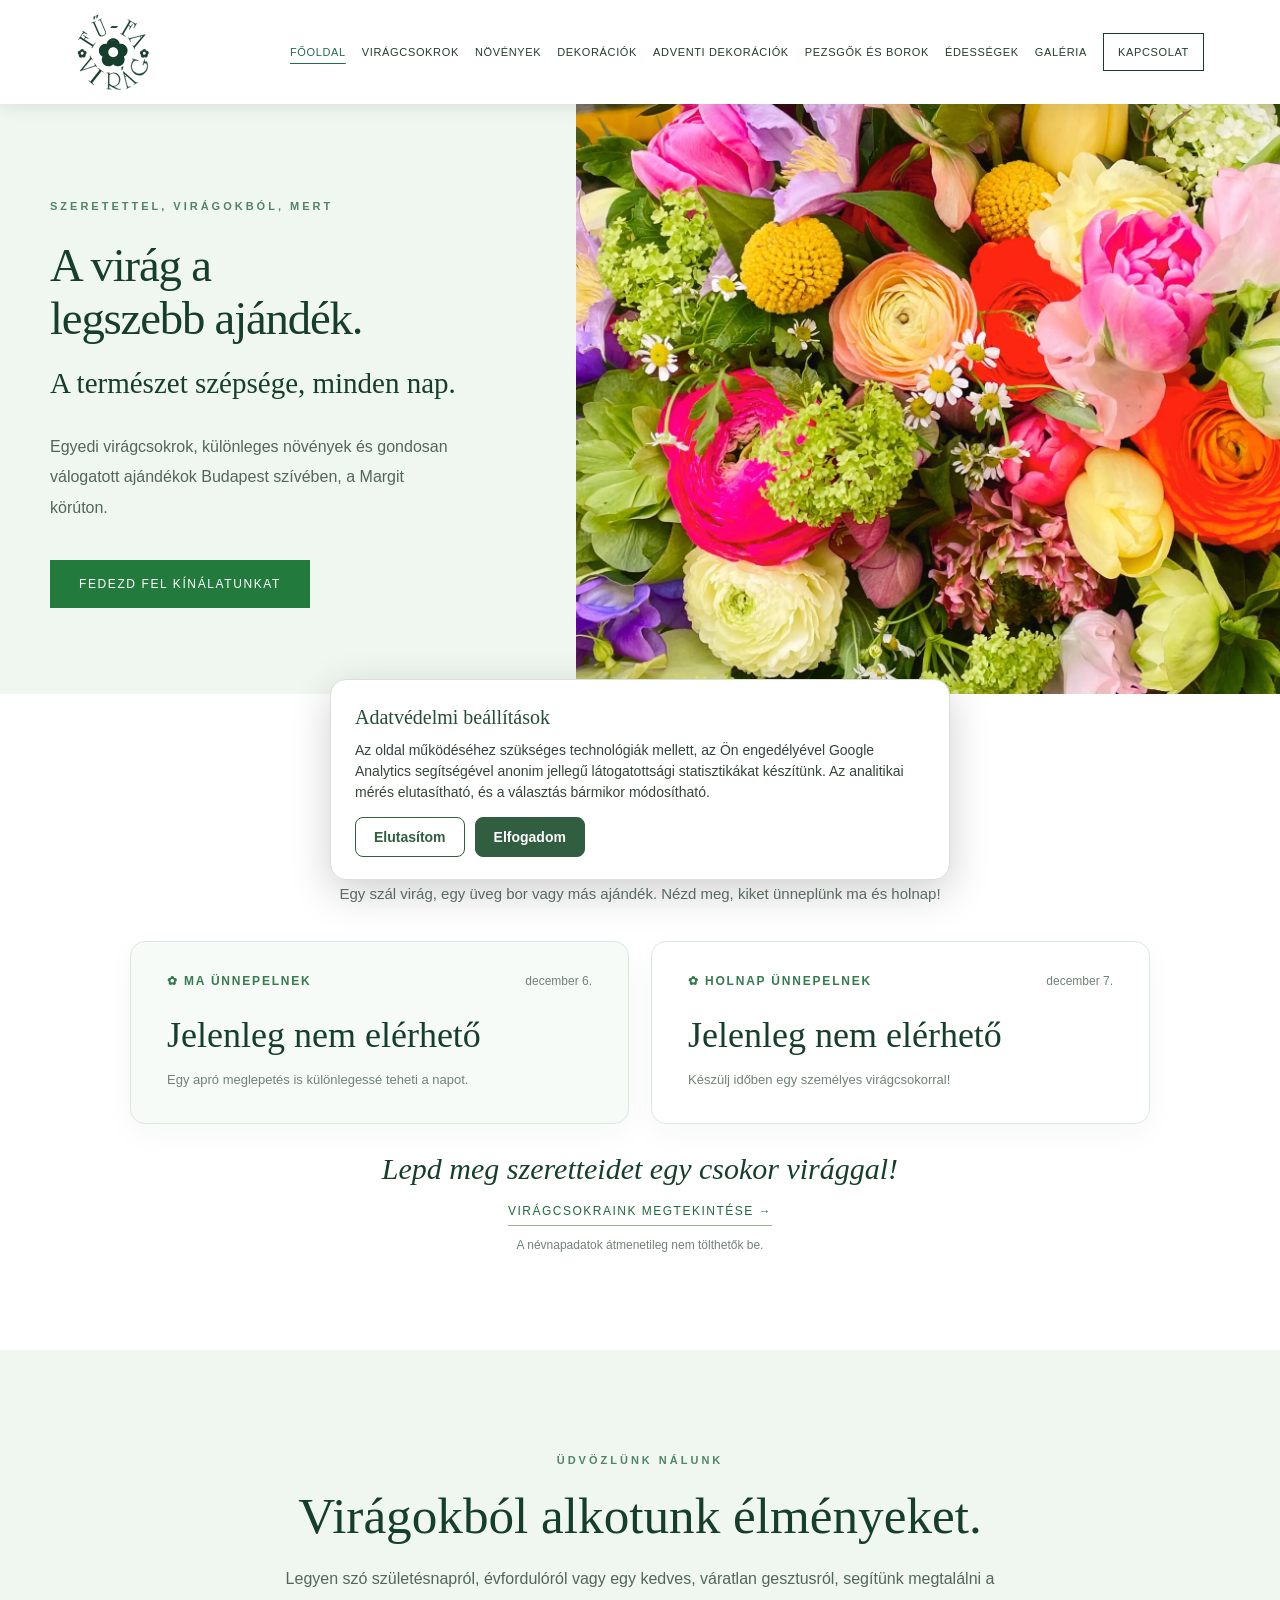
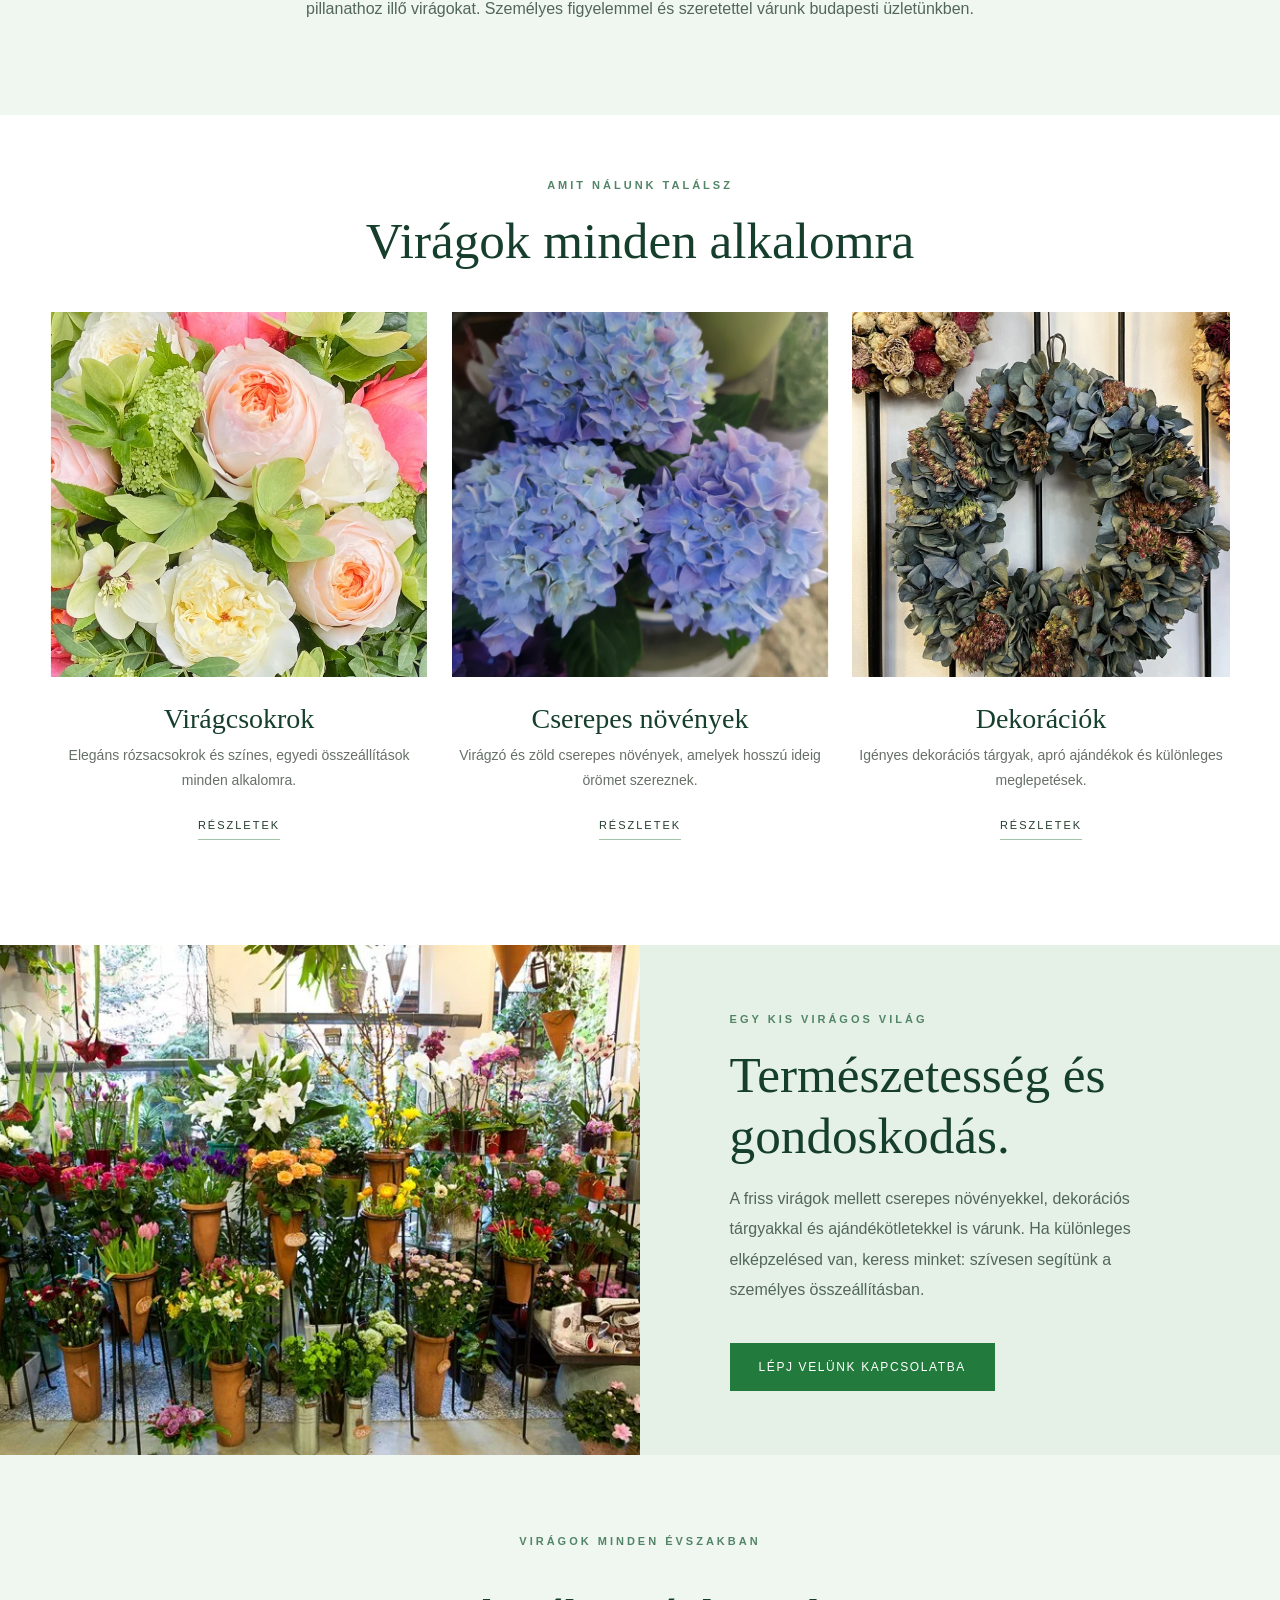
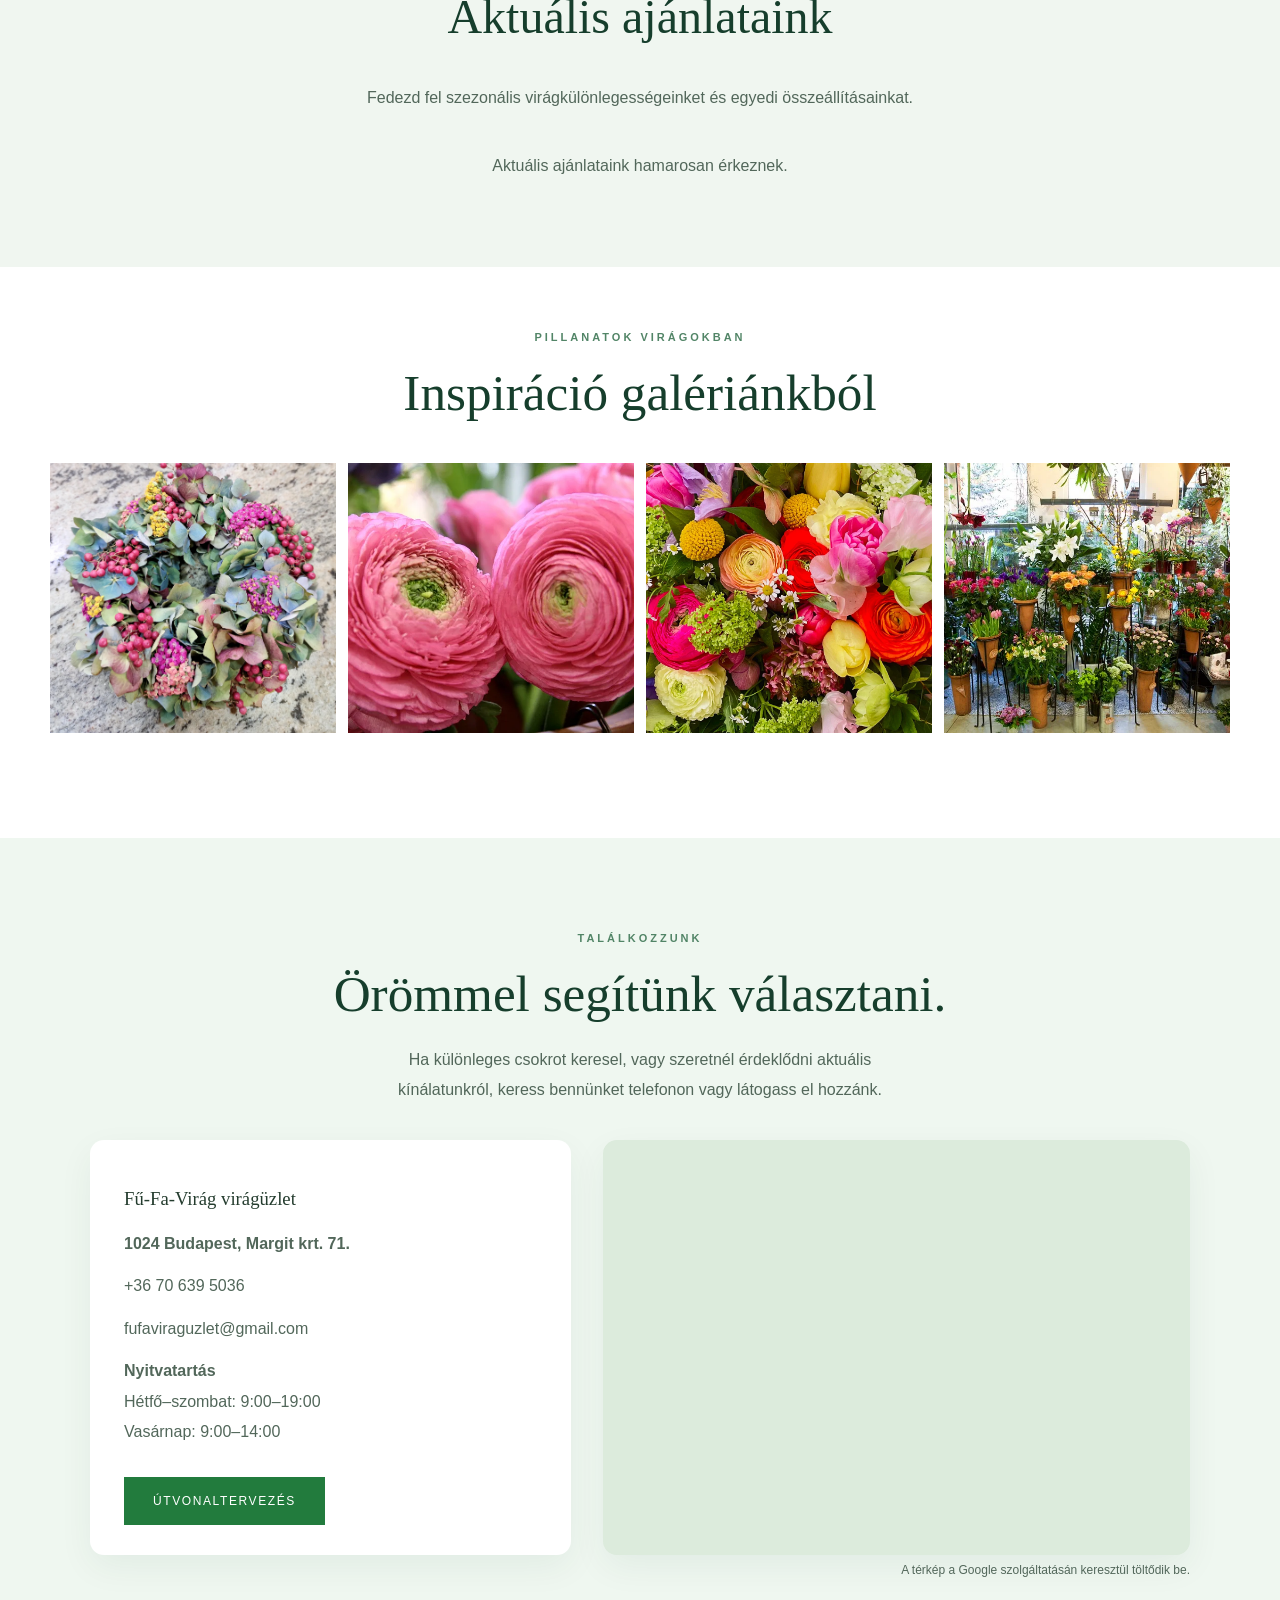
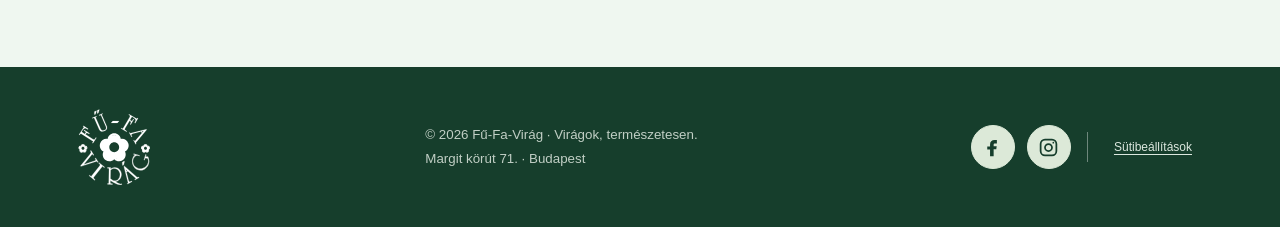
==== commit 5741ced2: "Asztali fejléc menüelrendezés javítása" ====
--- a/index.html
+++ b/index.html
@@ -84,7 +84,12 @@
   .hero-copy > .btn{margin-top:30px}
 }
 </style></meta><link rel="stylesheet" href="assets/seasonal-filter-v42.css"/>
-</head><body><header class="wrap nav"><a class="brand" href="/"><img alt="Fű-Fa-Virág új, sötétzöld vektoros logó" src="images/logo.svg"/></a><nav class="links"><a aria-current="page" href="/">Főoldal</a><a href="viragcsokrok.html">Virágcsokrok</a><a href="novenyek.html">Növények</a><a href="dekoraciok.html">Dekorációk</a><a href="adventi-dekoraciok.html">Adventi dekorációk</a><a href="pezsgok-borok.html">Pezsgők és borok</a><a href="edessegek.html">Édességek</a><a href="galeria.html">Galéria</a><a class="navcta" href="kapcsolat.html">Kapcsolat</a></nav><details class="mobile-menu"><summary>MENÜ ☰</summary><div class="menu-items"><a aria-current="page" href="/">Főoldal</a><a href="viragcsokrok.html">Virágcsokrok</a><a href="novenyek.html">Növények</a><a href="dekoraciok.html">Dekorációk</a><a href="adventi-dekoraciok.html">Adventi dekorációk</a><a href="pezsgok-borok.html">Pezsgők és borok</a><a href="edessegek.html">Édességek</a><a href="galeria.html">Galéria</a><a href="kapcsolat.html">Kapcsolat</a></div></details></header><main><section class="hero" id="kezdolap"><div class="hero-copy"><span class="eyebrow">Szeretettel, virágokból, mert</span><h1>A virág a<br/><span class="hero-title-second">legszebb ajándék.</span></h1><h2 class="hero-subheading">A természet szépsége, minden nap.</h2><p>Egyedi virágcsokrok, különleges növények és gondosan válogatott ajándékok Budapest szívében, a Margit körúton.</p><a class="btn" href="viragcsokrok.html">Fedezd fel kínálatunkat</a></div><div class="hero-photo"><img src="images/hero.webp" alt="Színes vegyes virágcsokor – Fű-Fa-Virág virágüzlet Budapest" fetchpriority="high" decoding="async" width="1200" height="900"/></div></section><section aria-labelledby="nd-heading" class="nameday"><div class="nd-wrap"><span class="eyebrow">Egy kedves alkalom minden nap</span><h2 id="nd-heading">Névnapkalendárium</h2><p class="nd-lead">Egy szál virág, egy üveg bor vagy más ajándék. Nézd meg, kiket ünneplünk ma és holnap!</p><div class="nd-cards"><article class="nd-card"><div class="nd-kicker"><span>✿ Ma ünnepelnek</span><span class="nd-date" id="nd-today-date"></span></div><div class="nd-name" id="nd-today-name">Névnap</div><div class="nd-small">Egy apró meglepetés is különlegessé teheti a napot.</div></article><article class="nd-card tomorrow"><div class="nd-kicker"><span>✿ Holnap ünnepelnek</span><span class="nd-date" id="nd-tomorrow-date"></span></div><div class="nd-name" id="nd-tomorrow-name">Névnap</div><div class="nd-small">Készülj időben egy személyes virágcsokorral!</div></article></div><div class="nd-footer">Lepd meg szeretteidet egy csokor virággal!</div><a class="nd-link" href="viragcsokrok.html">Virágcsokraink megtekintése →</a><p aria-live="polite" class="nd-status" id="nd-status" role="status"></p></div></section><section class="intro" id="rolunk"><span class="eyebrow">Üdvözlünk nálunk</span><h2>Virágokból alkotunk élményeket.</h2><p>Legyen szó születésnapról, évfordulóról vagy egy kedves, váratlan gesztusról, segítünk megtalálni a pillanathoz illő virágokat. Személyes figyelemmel és szeretettel várunk budapesti üzletünkben.</p></section><section class="section wrap" id="kinalat"><div class="sectionhead"><span class="eyebrow">Amit nálunk találsz</span><h2>Virágok minden alkalomra</h2></div><div class="categories"><article class="category"><img alt="Angolrózsa-csokor" src="images/lightbox/angolrozsa-csokor.webp"/><h3>Virágcsokrok</h3><p>Elegáns rózsacsokrok és színes, egyedi összeállítások minden alkalomra.</p><a href="viragcsokrok.html">Részletek</a></article><article class="category"><img alt="Hortenzia" src="images/plants/hortenzia.webp"/><h3>Cserepes növények</h3><p>Virágzó és zöld cserepes növények, amelyek hosszú ideig örömet szereznek.</p><a href="novenyek.html">Részletek</a></article><article class="category"><img alt="Őszi koszorú eukaliptusszal" src="images/catalog/img-3871.webp"/><h3>Dekorációk</h3><p>Igényes dekorációs tárgyak, apró ajándékok és különleges meglepetések.</p><a href="dekoraciok.html">Részletek</a></article></div></section><section class="about"><img alt="A virágüzlet belső tere" src="images/gallery3.webp"/><div><span class="eyebrow">Egy kis virágos világ</span><h2>Természetesség és gondoskodás.</h2><p>A friss virágok mellett cserepes növényekkel, dekorációs tárgyakkal és ajándékötletekkel is várunk. Ha különleges elképzelésed van, keress minket: szívesen segítünk a személyes összeállításban.</p><a class="btn" href="kapcsolat.html">Lépj velünk kapcsolatba</a></div></section><section class="season-section" id="aktualis"><div class="wrap"><span class="eyebrow" id="offers-eyebrow">Virágok minden évszakban</span><h2 id="offers-heading">Aktuális ajánlataink</h2><p class="season-subtitle" id="offers-subtitle">Fedezd fel szezonális összeállításainkat.</p><div class="season-list" id="season-list"><p>Hamarosan friss ajánlatokkal jelentkezünk.</p></div></div></section><section class="section wrap" id="galeria"><div class="sectionhead"><span class="eyebrow">Pillanatok virágokban</span><h2>Inspiráció galériánkból</h2></div><div class="gallery" id="gallery-items"><img alt="Virágos koszorú" src="images/gallery1.webp"/><img alt="Rózsaszín virágok" src="images/gallery2.webp"/><img alt="Színes virágcsokor" src="images/gallery4.webp"/><img alt="Virágüzletünk" src="images/gallery3.webp"/></div></section><section class="contact" id="kapcsolat"><span class="eyebrow">Találkozzunk</span><h2>Örömmel segítünk választani.</h2><p>Ha különleges csokrot keresel, vagy szeretnél érdeklődni aktuális kínálatunkról, keress bennünket telefonon vagy látogass el hozzánk.</p><div class="contact-layout"><div class="contact-card"><h3>Fű-Fa-Virág virágüzlet</h3><p><strong>1024 Budapest, Margit krt. 71.</strong></p><p><a href="tel:+36706395036">+36 70 639 5036</a></p><p><a href="mailto:fufaviraguzlet@gmail.com">fufaviraguzlet@gmail.com</a></p><p><strong>Nyitvatartás</strong><br/>Hétfő–szombat: 9:00–19:00<br>Vasárnap: 9:00–14:00</br></p><a class="btn" href="https://www.google.com/maps/search/?api=1&amp;query=1024+Budapest+Margit+krt+71" rel="noopener noreferrer" target="_blank">Útvonaltervezés</a></div><div class="map-frame"><iframe allowfullscreen="" loading="lazy" referrerpolicy="no-referrer-when-downgrade" src="https://www.google.com/maps?q=1024%20Budapest%2C%20Margit%20k%C3%B6r%C3%BAt%2071&amp;output=embed" title="Fű-Fa-Virág virágüzlet elhelyezkedése a Google Térképen"></iframe></div></div><div class="map-caption">A térkép a Google szolgáltatásán keresztül töltődik be.</div></section></main><footer class="footer"><div class="wrap foot"><img alt="Fű-Fa-Virág fehér logó" src="images/logo-white.svg"/><small>© 2026 Fű-Fa-Virág · Virágok, természetesen.<br/>Margit körút 71. · Budapest</small><nav aria-label="Közösségi oldalaink" class="social-links"><a aria-label="Fű-Fa-Virág a Facebookon" class="social-icon" href="https://www.facebook.com/share/19NPHHv8TU/" rel="noopener noreferrer" target="_blank" title="Facebook"><svg aria-hidden="true" viewbox="0 0 24 24"><path d="M14.5 3.5c-3.5 0-5.3 1.8-5.3 5.2v2.1H6v3.5h3.2V22h4.1v-7.9h3l.5-3.5h-3.5V9c0-1.1.4-1.6 1.7-1.6h2V3.5h-2.5Z"></path></svg></a><a aria-label="Fű-Fa-Virág az Instagramon" class="social-icon" href="https://www.instagram.com/fufavirag/" rel="noopener noreferrer" target="_blank" title="Instagram – Fű-Fa-Virág"><svg aria-hidden="true" fill="none" stroke="currentColor" stroke-linecap="round" stroke-linejoin="round" stroke-width="2" viewbox="0 0 24 24"><rect fill="none" height="18" rx="5" width="18" x="3" y="3"></rect><circle cx="12" cy="12" fill="none" r="4"></circle><circle cx="17.5" cy="6.5" fill="currentColor" r="1" stroke="none"></circle></svg></a></nav></div></footer><script>
+
+<style id="desktop-nav-layout-fix">
+@media (min-width:1101px){.nav{gap:18px}.nav .brand{flex:0 0 auto}.nav .links{flex:0 1 auto;min-width:0;gap:clamp(9px,1.25vw,18px);font-size:11px;letter-spacing:.65px}.nav .links a{white-space:nowrap;flex-shrink:0}.nav .links .navcta{padding:12px 14px}}
+@media (min-width:851px) and (max-width:1100px){.nav .links{display:none}.nav .mobile-menu{display:block;position:relative}.nav .mobile-menu summary{cursor:pointer;list-style:none;font-size:13px;letter-spacing:1px;border:1px solid #cad5cb;padding:11px 15px}.nav .mobile-menu summary::-webkit-details-marker{display:none}.nav .mobile-menu .menu-items{position:absolute;right:0;top:calc(100% + 12px);min-width:235px;background:#fff;border:1px solid #d5ddd4;z-index:1001;box-shadow:0 14px 24px #102d211c;display:flex;flex-direction:column;padding:18px;gap:18px;font-size:13px}}
+</style>
+</head><body><header class="wrap nav"><a class="brand" href="/"><img alt="Fű-Fa-Virág új, sötétzöld vektoros logó" src="images/logo.svg"/></a><nav class="links"><a aria-current="page" href="/">Főoldal</a><a href="viragcsokrok.html">Virágcsokrok</a><a href="novenyek.html">Növények</a><a href="dekoraciok.html">Dekorációk</a><a href="adventi-dekoraciok.html">Adventi dekorációk</a><a href="pezsgok-borok.html">Pezsgők és borok</a><a href="edessegek.html">Édességek</a><a href="galeria.html">Galéria</a><a class="navcta" href="kapcsolat.html">Kapcsolat</a></nav><details class="mobile-menu"><summary>MENÜ ☰</summary><div class="menu-items"><a aria-current="page" href="/">Főoldal</a><a href="viragcsokrok.html">Virágcsokrok</a><a href="novenyek.html">Növények</a><a href="dekoraciok.html">Dekorációk</a><a href="adventi-dekoraciok.html">Adventi dekorációk</a><a href="pezsgok-borok.html">Pezsgők és borok</a><a href="edessegek.html">Édességek</a><a href="galeria.html">Galéria</a><a href="kapcsolat.html">Kapcsolat</a></div></details></header><main><section class="hero" id="kezdolap"><div class="hero-copy"><span class="eyebrow">Szeretettel, virágokból, mert</span><h1>A virág a<br/><span class="hero-title-second">legszebb ajándék.</span></h1><h2 class="hero-subheading">A természet szépsége, minden nap.</h2><p>Egyedi virágcsokrok, különleges növények és gondosan válogatott ajándékok Budapest szívében, a Margit körúton.</p><a class="btn" href="viragcsokrok.html">Fedezd fel kínálatunkat</a></div><div class="hero-photo"><img src="images/hero.webp" alt="Színes vegyes virágcsokor – Fű-Fa-Virág virágüzlet Budapest" fetchpriority="high" decoding="async" width="1200" height="900"/></div></section><section aria-labelledby="nd-heading" class="nameday"><div class="nd-wrap"><span class="eyebrow">Egy kedves alkalom minden nap</span><h2 id="nd-heading">Névnapkalendárium</h2><p class="nd-lead">Egy szál virág, egy üveg bor vagy más ajándék. Nézd meg, kiket ünneplünk ma és holnap!</p><div class="nd-cards"><article class="nd-card"><div class="nd-kicker"><span>✿ Ma ünnepelnek</span><span class="nd-date" id="nd-today-date"></span></div><div class="nd-name" id="nd-today-name">Névnap</div><div class="nd-small">Egy apró meglepetés is különlegessé teheti a napot.</div></article><article class="nd-card tomorrow"><div class="nd-kicker"><span>✿ Holnap ünnepelnek</span><span class="nd-date" id="nd-tomorrow-date"></span></div><div class="nd-name" id="nd-tomorrow-name">Névnap</div><div class="nd-small">Készülj időben egy személyes virágcsokorral!</div></article></div><div class="nd-footer">Lepd meg szeretteidet egy csokor virággal!</div><a class="nd-link" href="viragcsokrok.html">Virágcsokraink megtekintése →</a><p aria-live="polite" class="nd-status" id="nd-status" role="status"></p></div></section><section class="intro" id="rolunk"><span class="eyebrow">Üdvözlünk nálunk</span><h2>Virágokból alkotunk élményeket.</h2><p>Legyen szó születésnapról, évfordulóról vagy egy kedves, váratlan gesztusról, segítünk megtalálni a pillanathoz illő virágokat. Személyes figyelemmel és szeretettel várunk budapesti üzletünkben.</p></section><section class="section wrap" id="kinalat"><div class="sectionhead"><span class="eyebrow">Amit nálunk találsz</span><h2>Virágok minden alkalomra</h2></div><div class="categories"><article class="category"><img alt="Angolrózsa-csokor" src="images/lightbox/angolrozsa-csokor.webp"/><h3>Virágcsokrok</h3><p>Elegáns rózsacsokrok és színes, egyedi összeállítások minden alkalomra.</p><a href="viragcsokrok.html">Részletek</a></article><article class="category"><img alt="Hortenzia" src="images/plants/hortenzia.webp"/><h3>Cserepes növények</h3><p>Virágzó és zöld cserepes növények, amelyek hosszú ideig örömet szereznek.</p><a href="novenyek.html">Részletek</a></article><article class="category"><img alt="Őszi koszorú eukaliptusszal" src="images/catalog/img-3871.webp"/><h3>Dekorációk</h3><p>Igényes dekorációs tárgyak, apró ajándékok és különleges meglepetések.</p><a href="dekoraciok.html">Részletek</a></article></div></section><section class="about"><img alt="A virágüzlet belső tere" src="images/gallery3.webp"/><div><span class="eyebrow">Egy kis virágos világ</span><h2>Természetesség és gondoskodás.</h2><p>A friss virágok mellett cserepes növényekkel, dekorációs tárgyakkal és ajándékötletekkel is várunk. Ha különleges elképzelésed van, keress minket: szívesen segítünk a személyes összeállításban.</p><a class="btn" href="kapcsolat.html">Lépj velünk kapcsolatba</a></div></section><section class="season-section" id="aktualis"><div class="wrap"><span class="eyebrow" id="offers-eyebrow">Virágok minden évszakban</span><h2 id="offers-heading">Aktuális ajánlataink</h2><p class="season-subtitle" id="offers-subtitle">Fedezd fel szezonális összeállításainkat.</p><div class="season-list" id="season-list"><p>Hamarosan friss ajánlatokkal jelentkezünk.</p></div></div></section><section class="section wrap" id="galeria"><div class="sectionhead"><span class="eyebrow">Pillanatok virágokban</span><h2>Inspiráció galériánkból</h2></div><div class="gallery" id="gallery-items"><img alt="Virágos koszorú" src="images/gallery1.webp"/><img alt="Rózsaszín virágok" src="images/gallery2.webp"/><img alt="Színes virágcsokor" src="images/gallery4.webp"/><img alt="Virágüzletünk" src="images/gallery3.webp"/></div></section><section class="contact" id="kapcsolat"><span class="eyebrow">Találkozzunk</span><h2>Örömmel segítünk választani.</h2><p>Ha különleges csokrot keresel, vagy szeretnél érdeklődni aktuális kínálatunkról, keress bennünket telefonon vagy látogass el hozzánk.</p><div class="contact-layout"><div class="contact-card"><h3>Fű-Fa-Virág virágüzlet</h3><p><strong>1024 Budapest, Margit krt. 71.</strong></p><p><a href="tel:+36706395036">+36 70 639 5036</a></p><p><a href="mailto:fufaviraguzlet@gmail.com">fufaviraguzlet@gmail.com</a></p><p><strong>Nyitvatartás</strong><br/>Hétfő–szombat: 9:00–19:00<br>Vasárnap: 9:00–14:00</br></p><a class="btn" href="https://www.google.com/maps/dir/?api=1&amp;destination=1024+Budapest+Margit+krt+71" rel="noopener noreferrer" target="_blank">Útvonaltervezés</a></div><div class="map-frame"><iframe allowfullscreen="" loading="lazy" referrerpolicy="no-referrer-when-downgrade" src="https://www.google.com/maps?q=1024%20Budapest%2C%20Margit%20k%C3%B6r%C3%BAt%2071&amp;output=embed" title="Fű-Fa-Virág virágüzlet elhelyezkedése a Google Térképen"></iframe></div></div><div class="map-caption">A térkép a Google szolgáltatásán keresztül töltődik be.</div></section></main><footer class="footer"><div class="wrap foot"><img alt="Fű-Fa-Virág fehér logó" src="images/logo-white.svg"/><small>© 2026 Fű-Fa-Virág · Virágok, természetesen.<br/>Margit körút 71. · Budapest</small><nav aria-label="Közösségi oldalaink" class="social-links"><a aria-label="Fű-Fa-Virág a Facebookon" class="social-icon" href="https://www.facebook.com/share/19NPHHv8TU/" rel="noopener noreferrer" target="_blank" title="Facebook"><svg aria-hidden="true" viewbox="0 0 24 24"><path d="M14.5 3.5c-3.5 0-5.3 1.8-5.3 5.2v2.1H6v3.5h3.2V22h4.1v-7.9h3l.5-3.5h-3.5V9c0-1.1.4-1.6 1.7-1.6h2V3.5h-2.5Z"></path></svg></a><a aria-label="Fű-Fa-Virág az Instagramon" class="social-icon" href="https://www.instagram.com/fufavirag/" rel="noopener noreferrer" target="_blank" title="Instagram – Fű-Fa-Virág"><svg aria-hidden="true" fill="none" stroke="currentColor" stroke-linecap="round" stroke-linejoin="round" stroke-width="2" viewbox="0 0 24 24"><rect fill="none" height="18" rx="5" width="18" x="3" y="3"></rect><circle cx="12" cy="12" fill="none" r="4"></circle><circle cx="17.5" cy="6.5" fill="currentColor" r="1" stroke="none"></circle></svg></a></nav></div></footer><script>
 // A tartalom külön JSON fájlokból érkezik. Nem használunk innerHTML-t a szerkesztett szövegekhez.
 (function(){
  const safeImage = path => typeof path === 'string' && /^\/?images\/[a-zA-Z0-9_./-]+\.(webp|png|jpg|jpeg)$/i.test(path) && !path.includes('..');
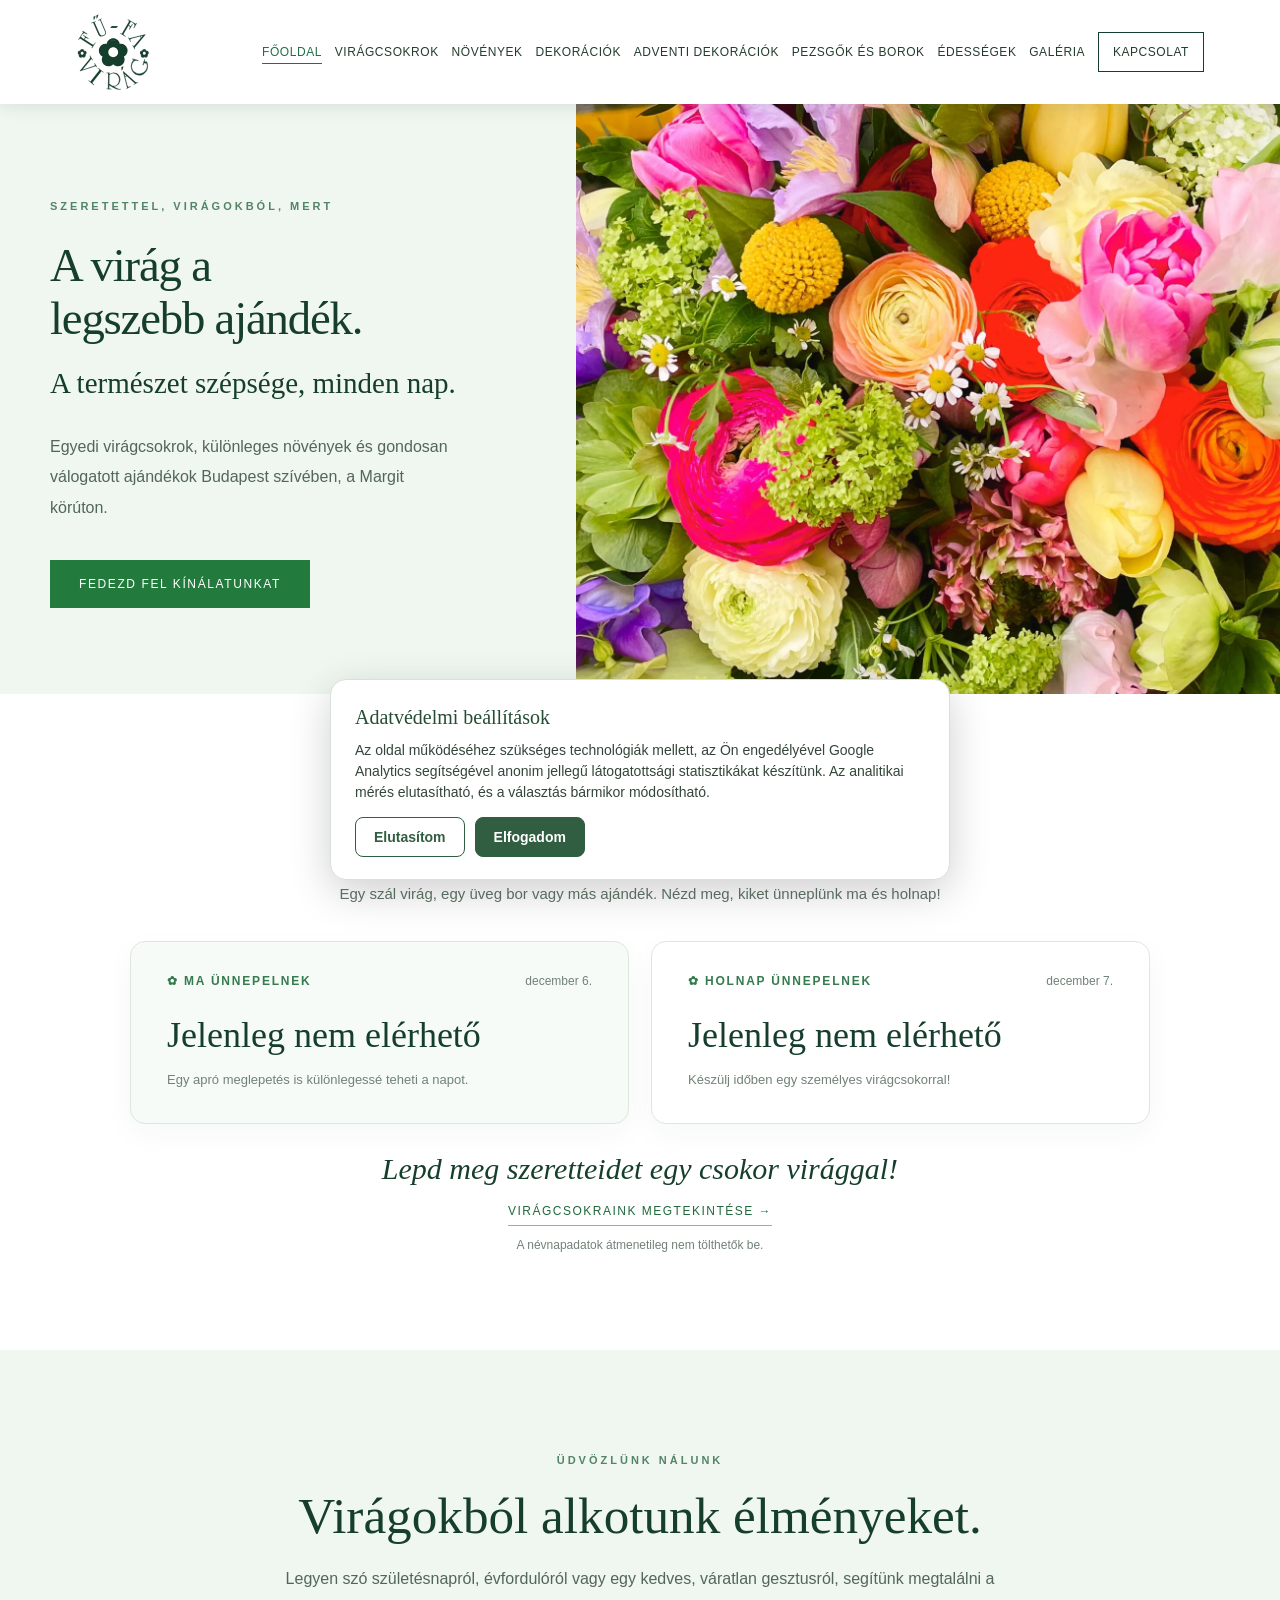
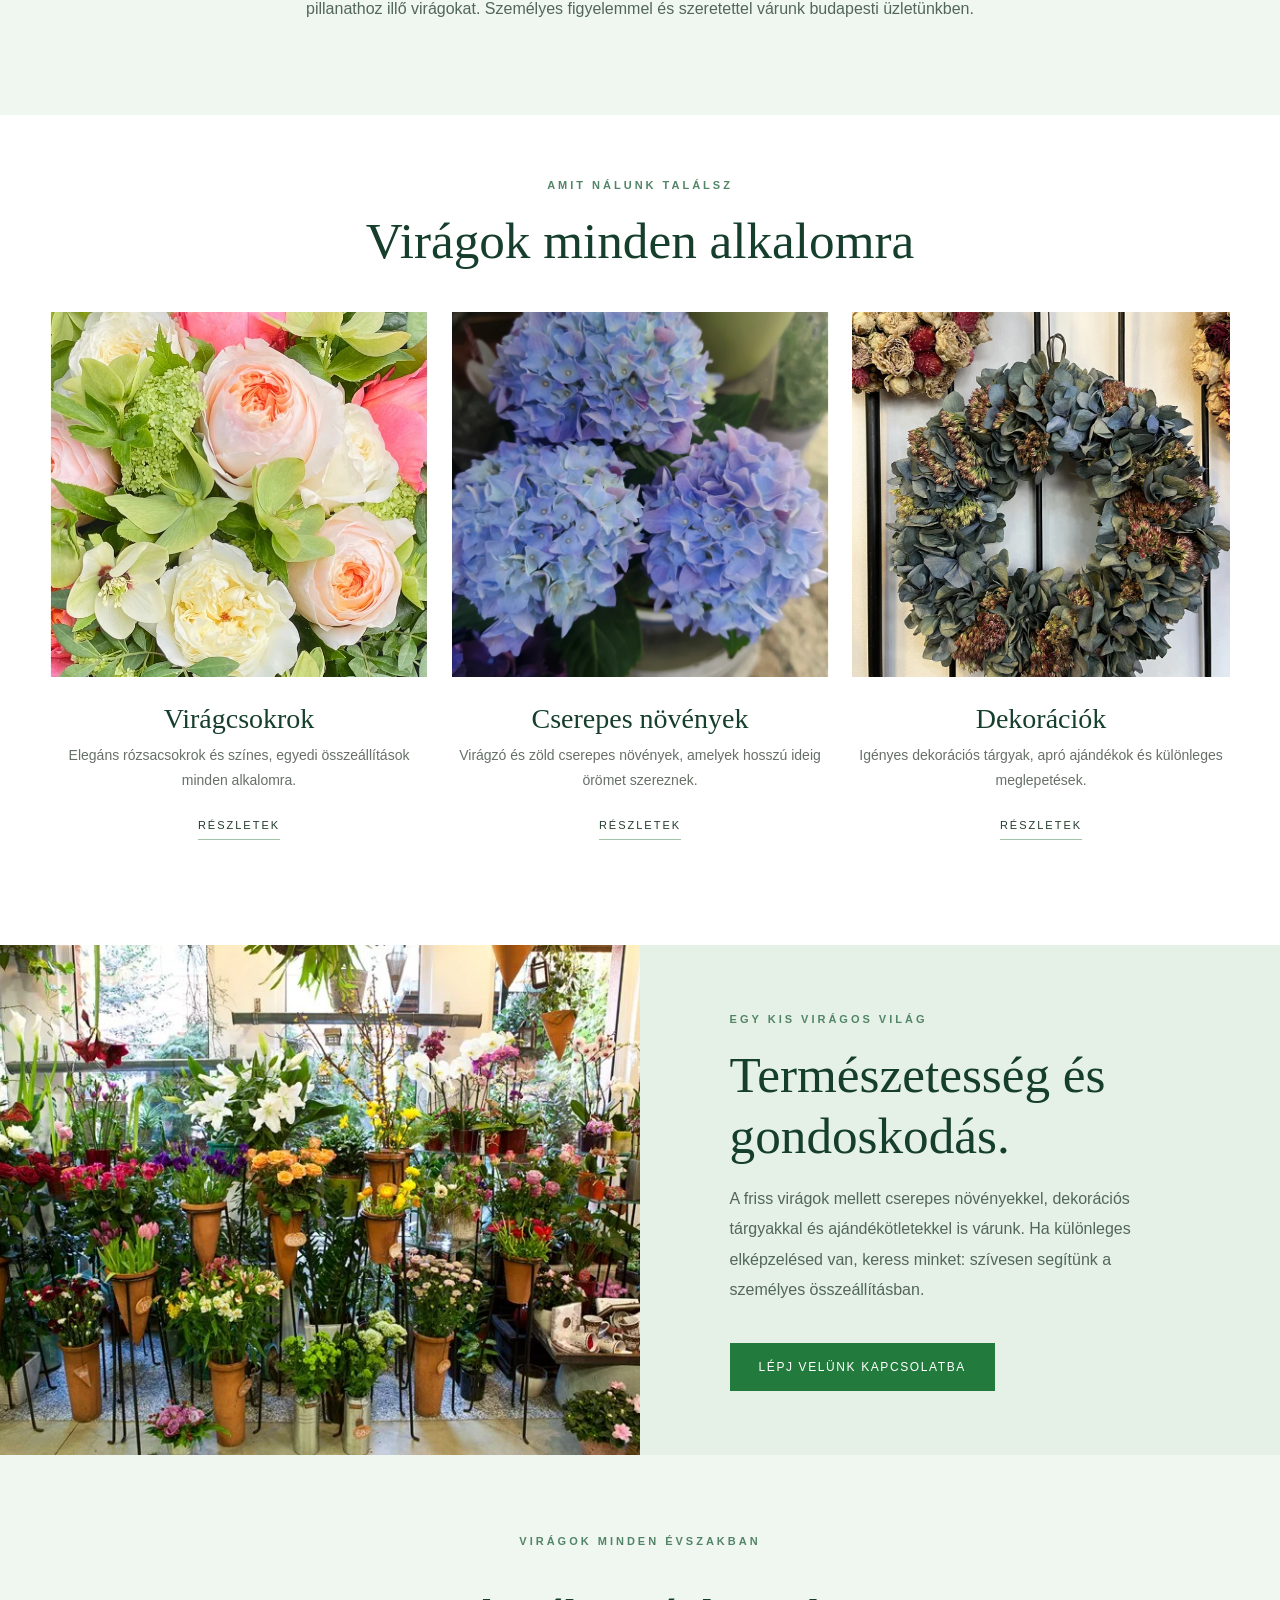
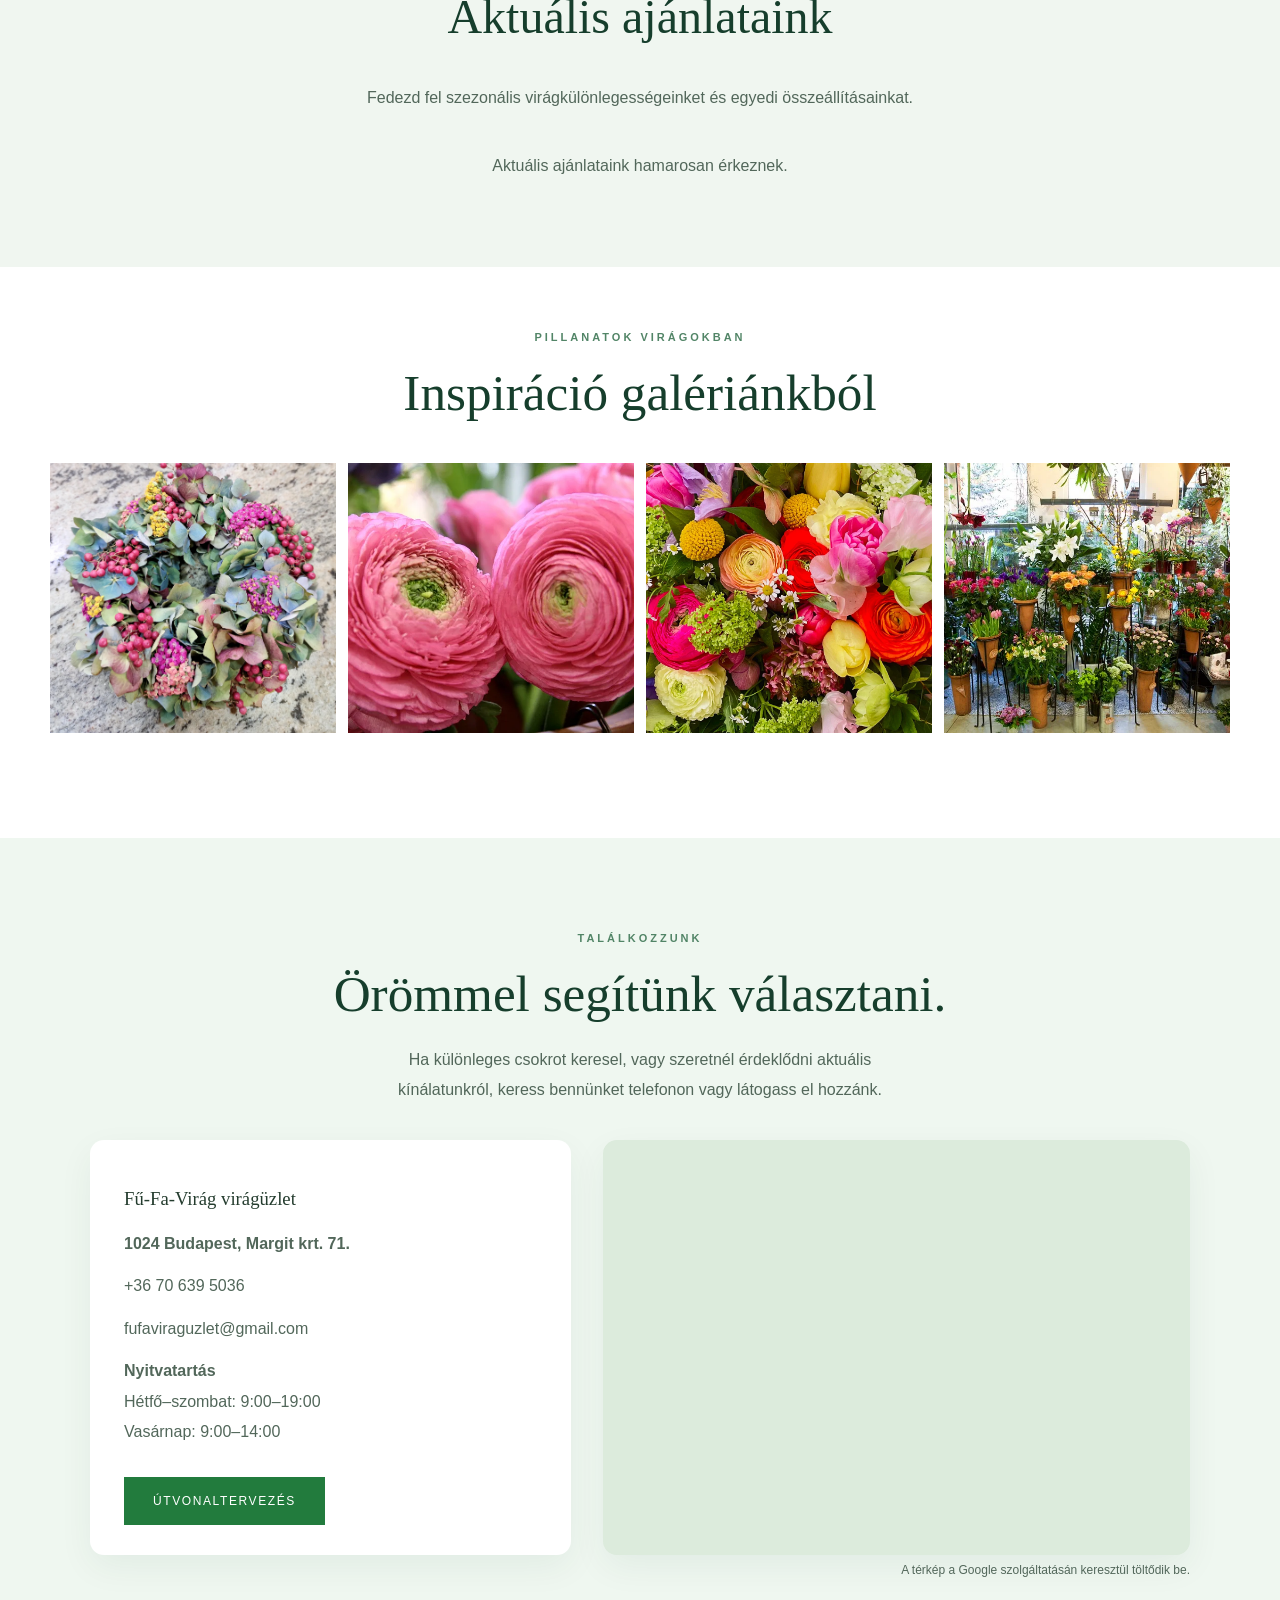
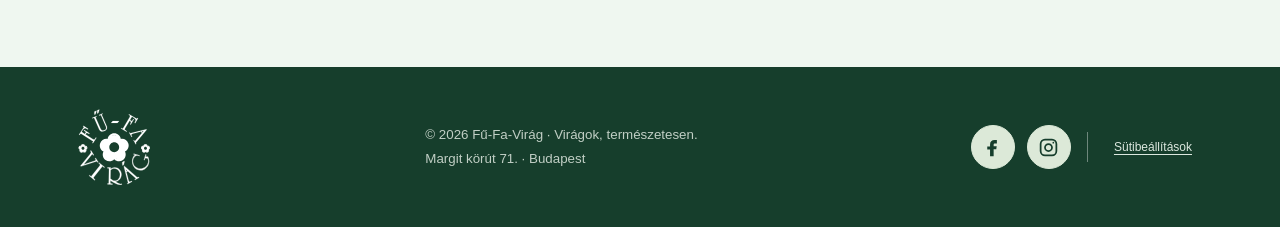
==== commit 58afab06: "Fejléc menü betűméretének visszaállítása 12px-re" ====
--- a/index.html
+++ b/index.html
@@ -86,7 +86,7 @@
 </style></meta><link rel="stylesheet" href="assets/seasonal-filter-v42.css"/>
 
 <style id="desktop-nav-layout-fix">
-@media (min-width:1101px){.nav{gap:18px}.nav .brand{flex:0 0 auto}.nav .links{flex:0 1 auto;min-width:0;gap:clamp(9px,1.25vw,18px);font-size:11px;letter-spacing:.65px}.nav .links a{white-space:nowrap;flex-shrink:0}.nav .links .navcta{padding:12px 14px}}
+@media (min-width:1101px){.nav{gap:18px}.nav .brand{flex:0 0 auto}.nav .links{flex:0 1 auto;min-width:0;gap:clamp(7px,1vw,14px);font-size:12px;letter-spacing:.55px}.nav .links a{white-space:nowrap;flex-shrink:0}.nav .links .navcta{padding:12px 14px}}
 @media (min-width:851px) and (max-width:1100px){.nav .links{display:none}.nav .mobile-menu{display:block;position:relative}.nav .mobile-menu summary{cursor:pointer;list-style:none;font-size:13px;letter-spacing:1px;border:1px solid #cad5cb;padding:11px 15px}.nav .mobile-menu summary::-webkit-details-marker{display:none}.nav .mobile-menu .menu-items{position:absolute;right:0;top:calc(100% + 12px);min-width:235px;background:#fff;border:1px solid #d5ddd4;z-index:1001;box-shadow:0 14px 24px #102d211c;display:flex;flex-direction:column;padding:18px;gap:18px;font-size:13px}}
 </style>
 </head><body><header class="wrap nav"><a class="brand" href="/"><img alt="Fű-Fa-Virág új, sötétzöld vektoros logó" src="images/logo.svg"/></a><nav class="links"><a aria-current="page" href="/">Főoldal</a><a href="viragcsokrok.html">Virágcsokrok</a><a href="novenyek.html">Növények</a><a href="dekoraciok.html">Dekorációk</a><a href="adventi-dekoraciok.html">Adventi dekorációk</a><a href="pezsgok-borok.html">Pezsgők és borok</a><a href="edessegek.html">Édességek</a><a href="galeria.html">Galéria</a><a class="navcta" href="kapcsolat.html">Kapcsolat</a></nav><details class="mobile-menu"><summary>MENÜ ☰</summary><div class="menu-items"><a aria-current="page" href="/">Főoldal</a><a href="viragcsokrok.html">Virágcsokrok</a><a href="novenyek.html">Növények</a><a href="dekoraciok.html">Dekorációk</a><a href="adventi-dekoraciok.html">Adventi dekorációk</a><a href="pezsgok-borok.html">Pezsgők és borok</a><a href="edessegek.html">Édességek</a><a href="galeria.html">Galéria</a><a href="kapcsolat.html">Kapcsolat</a></div></details></header><main><section class="hero" id="kezdolap"><div class="hero-copy"><span class="eyebrow">Szeretettel, virágokból, mert</span><h1>A virág a<br/><span class="hero-title-second">legszebb ajándék.</span></h1><h2 class="hero-subheading">A természet szépsége, minden nap.</h2><p>Egyedi virágcsokrok, különleges növények és gondosan válogatott ajándékok Budapest szívében, a Margit körúton.</p><a class="btn" href="viragcsokrok.html">Fedezd fel kínálatunkat</a></div><div class="hero-photo"><img src="images/hero.webp" alt="Színes vegyes virágcsokor – Fű-Fa-Virág virágüzlet Budapest" fetchpriority="high" decoding="async" width="1200" height="900"/></div></section><section aria-labelledby="nd-heading" class="nameday"><div class="nd-wrap"><span class="eyebrow">Egy kedves alkalom minden nap</span><h2 id="nd-heading">Névnapkalendárium</h2><p class="nd-lead">Egy szál virág, egy üveg bor vagy más ajándék. Nézd meg, kiket ünneplünk ma és holnap!</p><div class="nd-cards"><article class="nd-card"><div class="nd-kicker"><span>✿ Ma ünnepelnek</span><span class="nd-date" id="nd-today-date"></span></div><div class="nd-name" id="nd-today-name">Névnap</div><div class="nd-small">Egy apró meglepetés is különlegessé teheti a napot.</div></article><article class="nd-card tomorrow"><div class="nd-kicker"><span>✿ Holnap ünnepelnek</span><span class="nd-date" id="nd-tomorrow-date"></span></div><div class="nd-name" id="nd-tomorrow-name">Névnap</div><div class="nd-small">Készülj időben egy személyes virágcsokorral!</div></article></div><div class="nd-footer">Lepd meg szeretteidet egy csokor virággal!</div><a class="nd-link" href="viragcsokrok.html">Virágcsokraink megtekintése →</a><p aria-live="polite" class="nd-status" id="nd-status" role="status"></p></div></section><section class="intro" id="rolunk"><span class="eyebrow">Üdvözlünk nálunk</span><h2>Virágokból alkotunk élményeket.</h2><p>Legyen szó születésnapról, évfordulóról vagy egy kedves, váratlan gesztusról, segítünk megtalálni a pillanathoz illő virágokat. Személyes figyelemmel és szeretettel várunk budapesti üzletünkben.</p></section><section class="section wrap" id="kinalat"><div class="sectionhead"><span class="eyebrow">Amit nálunk találsz</span><h2>Virágok minden alkalomra</h2></div><div class="categories"><article class="category"><img alt="Angolrózsa-csokor" src="images/lightbox/angolrozsa-csokor.webp"/><h3>Virágcsokrok</h3><p>Elegáns rózsacsokrok és színes, egyedi összeállítások minden alkalomra.</p><a href="viragcsokrok.html">Részletek</a></article><article class="category"><img alt="Hortenzia" src="images/plants/hortenzia.webp"/><h3>Cserepes növények</h3><p>Virágzó és zöld cserepes növények, amelyek hosszú ideig örömet szereznek.</p><a href="novenyek.html">Részletek</a></article><article class="category"><img alt="Őszi koszorú eukaliptusszal" src="images/catalog/img-3871.webp"/><h3>Dekorációk</h3><p>Igényes dekorációs tárgyak, apró ajándékok és különleges meglepetések.</p><a href="dekoraciok.html">Részletek</a></article></div></section><section class="about"><img alt="A virágüzlet belső tere" src="images/gallery3.webp"/><div><span class="eyebrow">Egy kis virágos világ</span><h2>Természetesség és gondoskodás.</h2><p>A friss virágok mellett cserepes növényekkel, dekorációs tárgyakkal és ajándékötletekkel is várunk. Ha különleges elképzelésed van, keress minket: szívesen segítünk a személyes összeállításban.</p><a class="btn" href="kapcsolat.html">Lépj velünk kapcsolatba</a></div></section><section class="season-section" id="aktualis"><div class="wrap"><span class="eyebrow" id="offers-eyebrow">Virágok minden évszakban</span><h2 id="offers-heading">Aktuális ajánlataink</h2><p class="season-subtitle" id="offers-subtitle">Fedezd fel szezonális összeállításainkat.</p><div class="season-list" id="season-list"><p>Hamarosan friss ajánlatokkal jelentkezünk.</p></div></div></section><section class="section wrap" id="galeria"><div class="sectionhead"><span class="eyebrow">Pillanatok virágokban</span><h2>Inspiráció galériánkból</h2></div><div class="gallery" id="gallery-items"><img alt="Virágos koszorú" src="images/gallery1.webp"/><img alt="Rózsaszín virágok" src="images/gallery2.webp"/><img alt="Színes virágcsokor" src="images/gallery4.webp"/><img alt="Virágüzletünk" src="images/gallery3.webp"/></div></section><section class="contact" id="kapcsolat"><span class="eyebrow">Találkozzunk</span><h2>Örömmel segítünk választani.</h2><p>Ha különleges csokrot keresel, vagy szeretnél érdeklődni aktuális kínálatunkról, keress bennünket telefonon vagy látogass el hozzánk.</p><div class="contact-layout"><div class="contact-card"><h3>Fű-Fa-Virág virágüzlet</h3><p><strong>1024 Budapest, Margit krt. 71.</strong></p><p><a href="tel:+36706395036">+36 70 639 5036</a></p><p><a href="mailto:fufaviraguzlet@gmail.com">fufaviraguzlet@gmail.com</a></p><p><strong>Nyitvatartás</strong><br/>Hétfő–szombat: 9:00–19:00<br>Vasárnap: 9:00–14:00</br></p><a class="btn" href="https://www.google.com/maps/dir/?api=1&amp;destination=1024+Budapest+Margit+krt+71" rel="noopener noreferrer" target="_blank">Útvonaltervezés</a></div><div class="map-frame"><iframe allowfullscreen="" loading="lazy" referrerpolicy="no-referrer-when-downgrade" src="https://www.google.com/maps?q=1024%20Budapest%2C%20Margit%20k%C3%B6r%C3%BAt%2071&amp;output=embed" title="Fű-Fa-Virág virágüzlet elhelyezkedése a Google Térképen"></iframe></div></div><div class="map-caption">A térkép a Google szolgáltatásán keresztül töltődik be.</div></section></main><footer class="footer"><div class="wrap foot"><img alt="Fű-Fa-Virág fehér logó" src="images/logo-white.svg"/><small>© 2026 Fű-Fa-Virág · Virágok, természetesen.<br/>Margit körút 71. · Budapest</small><nav aria-label="Közösségi oldalaink" class="social-links"><a aria-label="Fű-Fa-Virág a Facebookon" class="social-icon" href="https://www.facebook.com/share/19NPHHv8TU/" rel="noopener noreferrer" target="_blank" title="Facebook"><svg aria-hidden="true" viewbox="0 0 24 24"><path d="M14.5 3.5c-3.5 0-5.3 1.8-5.3 5.2v2.1H6v3.5h3.2V22h4.1v-7.9h3l.5-3.5h-3.5V9c0-1.1.4-1.6 1.7-1.6h2V3.5h-2.5Z"></path></svg></a><a aria-label="Fű-Fa-Virág az Instagramon" class="social-icon" href="https://www.instagram.com/fufavirag/" rel="noopener noreferrer" target="_blank" title="Instagram – Fű-Fa-Virág"><svg aria-hidden="true" fill="none" stroke="currentColor" stroke-linecap="round" stroke-linejoin="round" stroke-width="2" viewbox="0 0 24 24"><rect fill="none" height="18" rx="5" width="18" x="3" y="3"></rect><circle cx="12" cy="12" fill="none" r="4"></circle><circle cx="17.5" cy="6.5" fill="currentColor" r="1" stroke="none"></circle></svg></a></nav></div></footer><script>
